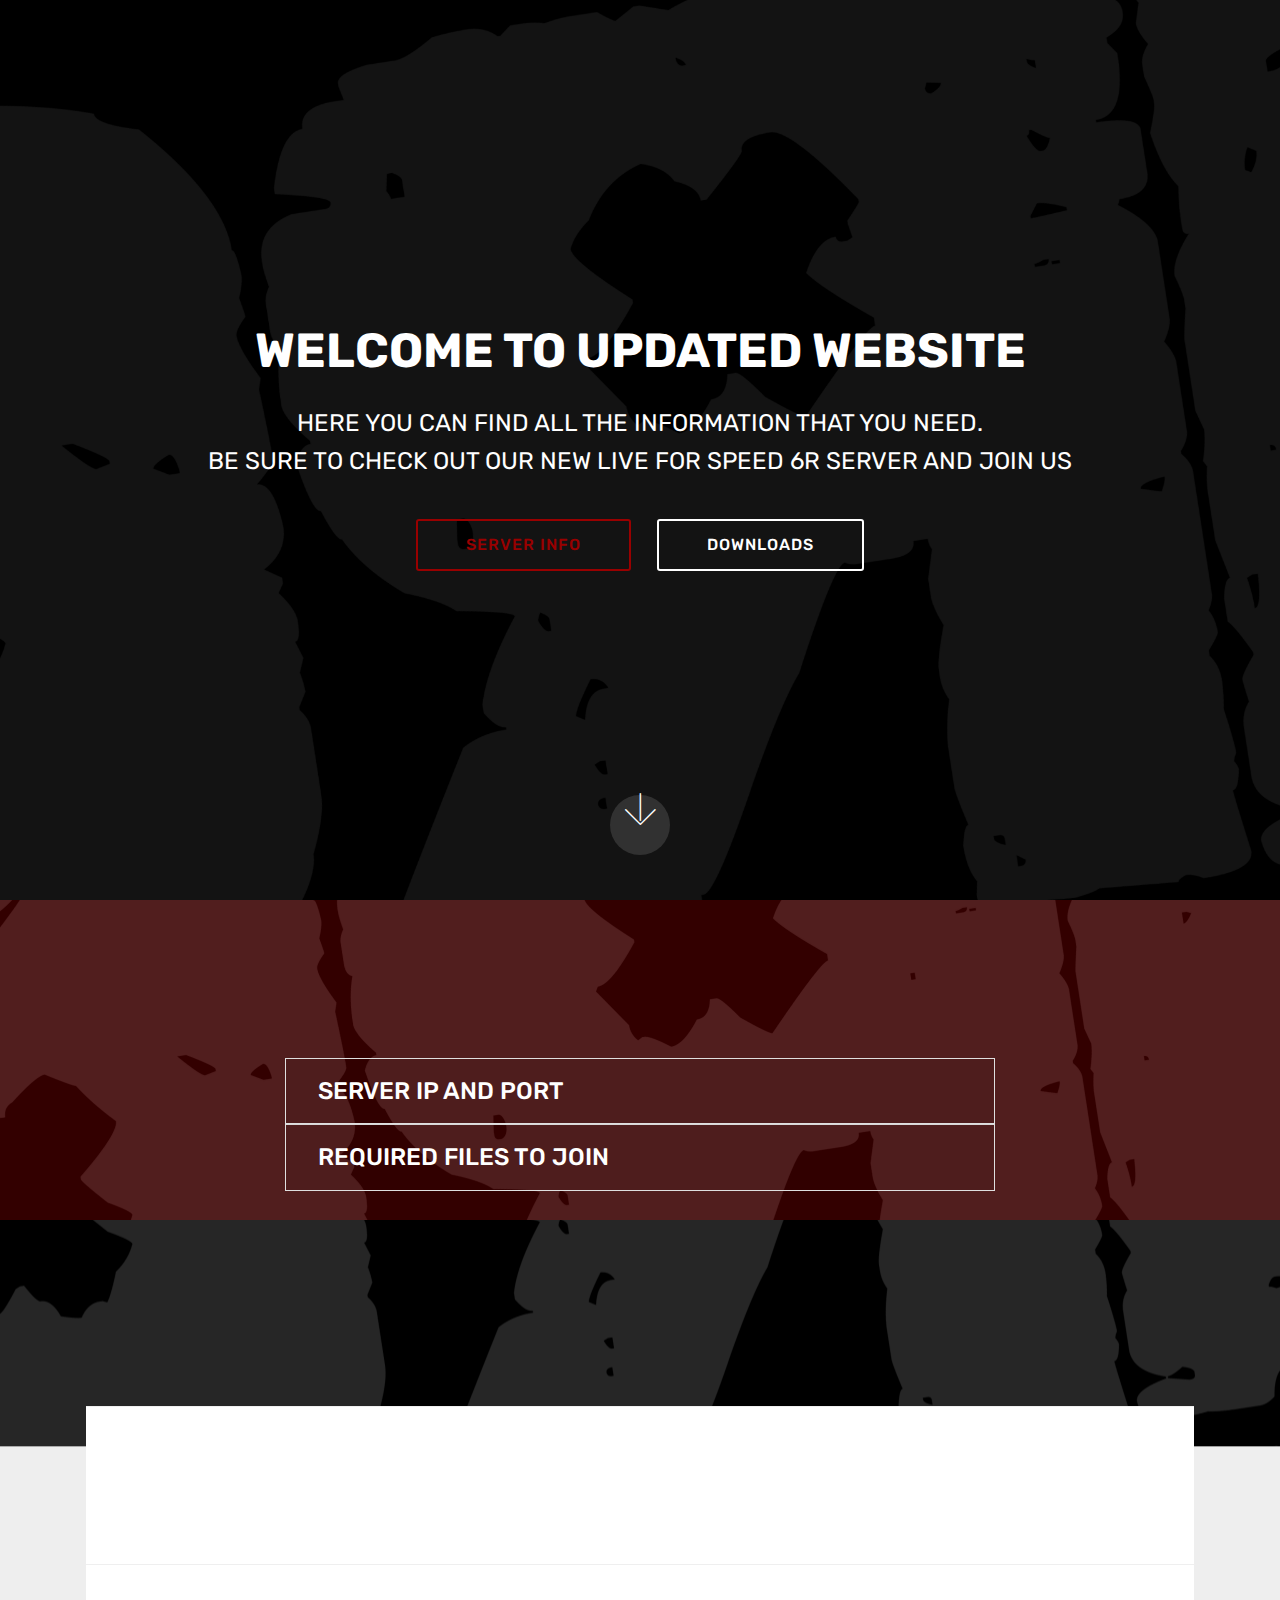
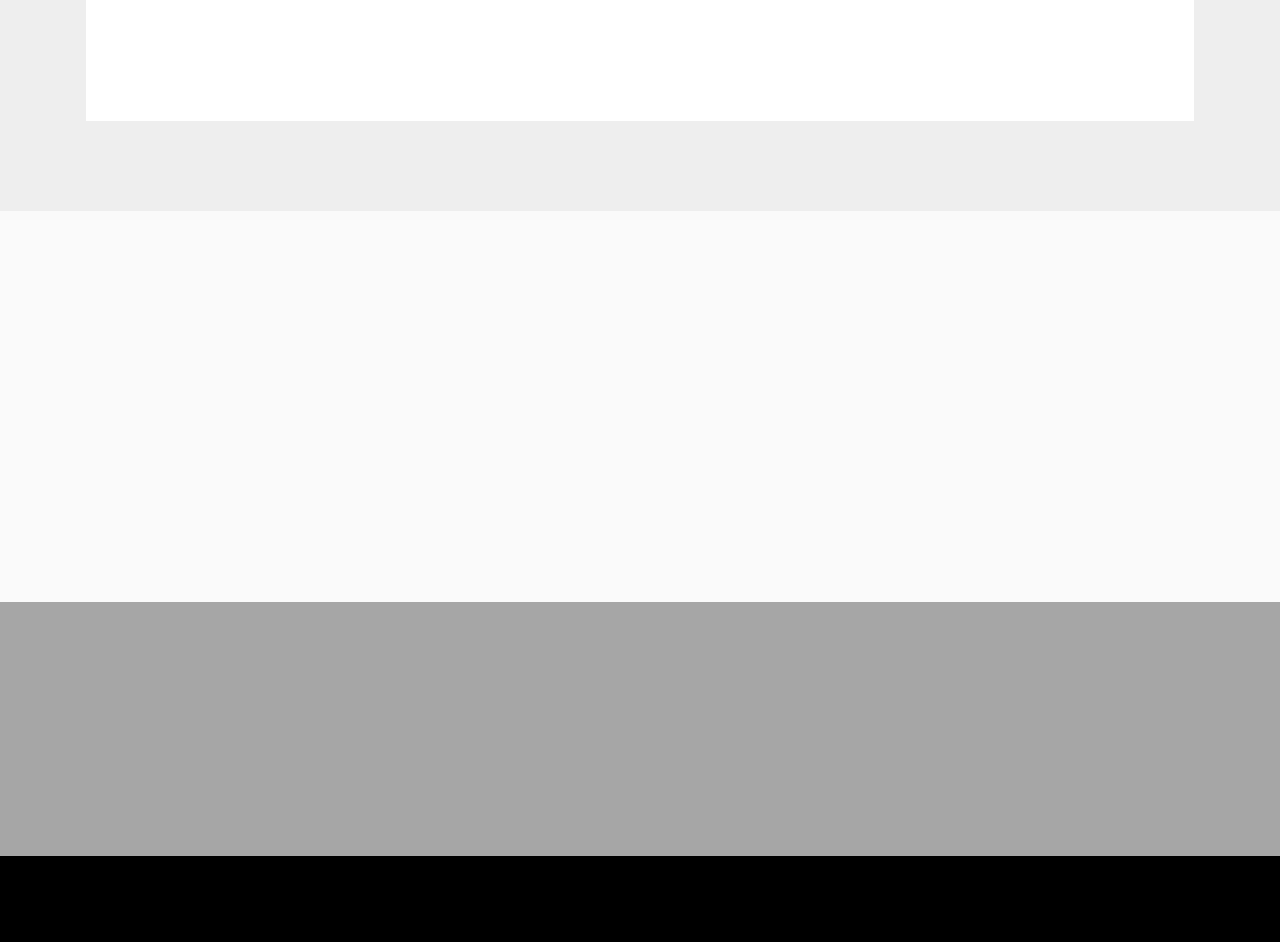
==== home.html @ 429a00cf "update" ====
<!DOCTYPE html>
<html  >
<head>
  <!-- Site made with Mobirise Website Builder v4.12.3, https://mobirise.com -->
  <meta charset="UTF-8">
  <meta http-equiv="X-UA-Compatible" content="IE=edge">
  <meta name="generator" content="Mobirise v4.12.3, mobirise.com">
  <meta name="twitter:card" content="summary_large_image"/>
  <meta name="twitter:image:src" content="assets/images/home-meta.png">
  <meta property="og:image" content="assets/images/home-meta.png">
  <meta name="twitter:title" content="HOME">
  <meta name="viewport" content="width=device-width, initial-scale=1, minimum-scale=1">
  <link rel="shortcut icon" href="assets/images/logo4.png" type="image/x-icon">
  <meta name="description" content="Web Generator Description">
  
  
  <title>HOME</title>
  <link rel="stylesheet" href="assets/web/assets/mobirise-icons/mobirise-icons.css">
  <link rel="stylesheet" href="assets/facebook-plugin/style.css">
  <link rel="stylesheet" href="assets/bootstrap/css/bootstrap.min.css">
  <link rel="stylesheet" href="assets/bootstrap/css/bootstrap-grid.min.css">
  <link rel="stylesheet" href="assets/bootstrap/css/bootstrap-reboot.min.css">
  <link rel="stylesheet" href="assets/tether/tether.min.css">
  <link rel="stylesheet" href="assets/animatecss/animate.min.css">
  <link rel="stylesheet" href="assets/theme/css/style.css">
  <link rel="preload" as="style" href="assets/mobirise/css/mbr-additional.css"><link rel="stylesheet" href="assets/mobirise/css/mbr-additional.css" type="text/css">
  
  
  
</head>
<body>
  <section class="cid-rW9wPLqoJ5 mbr-fullscreen" id="header2-9">

    

    <div class="mbr-overlay" style="opacity: 0.5; background-color: rgb(0, 0, 0);"></div>

    <div class="container align-center">
        <div class="row justify-content-md-center">
            <div class="mbr-white col-md-10">
                <h1 class="mbr-section-title mbr-bold pb-3 mbr-fonts-style display-2">
                    WELCOME TO UPDATED WEBSITE</h1>
                
                <p class="mbr-text pb-3 mbr-fonts-style display-5">
                    HERE YOU CAN FIND ALL THE INFORMATION THAT YOU NEED.<br>BE SURE TO CHECK OUT OUR NEW LIVE FOR SPEED 6R SERVER AND JOIN US</p>
                <div class="mbr-section-btn"><a class="btn btn-md btn-primary-outline display-4" href="https://mobirise.co">SERVER INFO</a>
                    <a class="btn btn-md btn-white-outline display-4" href="https://mobirise.co">DOWNLOADS</a></div>
            </div>
        </div>
    </div>
    <div class="mbr-arrow hidden-sm-down" aria-hidden="true">
        <a href="#next">
            <i class="mbri-down mbr-iconfont"></i>
        </a>
    </div>
</section>

<section class="engine"><a href="https://mobirise.info/f">easy site creator</a></section><section class="toggle1 cid-rW9ChyD1cB" id="toggle1-d">

    

    <div class="mbr-overlay" style="opacity: 0.2; background-color: rgb(255, 0, 0);">
    </div>
        <div class="container">
            <div class="media-container-row">
                <div class="col-12 col-md-8">
                    <div class="section-head text-center space30">
                       <h2 class="mbr-section-title pb-5 mbr-fonts-style display-2">
                            SERVER INFO/</h2>
                    </div>
                    <div class="clearfix"></div>
                    <div id="bootstrap-toggle" class="toggle-panel accordionStyles tab-content">
                        <div class="card">
                            <div class="card-header" role="tab" id="headingOne">
                                <a role="button" class="collapsed panel-title text-black" data-toggle="collapse" data-core="" href="#collapse1_13" aria-expanded="false" aria-controls="collapse1">
                                    <h4 class="mbr-fonts-style display-5">SERVER IP AND PORT</h4>
                                </a>
                            </div>
                            <div id="collapse1_13" class="panel-collapse noScroll collapse" role="tabpanel" aria-labelledby="headingOne">
                                <div class="panel-body p-4">
                                    <p class="mbr-fonts-style panel-text display-5"><strong>IP/&nbsp;93.186.209.195</strong><br><strong>PORT/ 4005</strong><br><strong>PASSWORD/ SRG</strong><br><br><strong>GAME VERSION/ 6R</strong></p>
                                </div>
                            </div>
                        </div>
                        <div class="card">
                            <div class="card-header" role="tab" id="headingTwo">
                                <a role="button" class="collapsed panel-title text-black" data-toggle="collapse" data-core="" href="#collapse2_13" aria-expanded="false" aria-controls="collapse2">
                                    <h4 class="mbr-fonts-style display-5">REQUIRED FILES TO JOIN</h4>
                                </a>

                            </div>
                            <div id="collapse2_13" class="panel-collapse noScroll collapse" role="tabpanel" aria-labelledby="headingTwo">
                                <div class="panel-body p-4">
                                    <p class="mbr-fonts-style panel-text display-5"><strong>IP PATCH/ <a href="https://drive.google.com/file/d/1jSAC0XsrUsrs4bzQ6D0SH154Lhql4cs5/view?usp=sharing" target="_blank"><b>DOWNLOAD</b></a></strong><br><strong>S2 UNLOCKER/ <a href="https://drive.google.com/open?id=16AkTecjKioqV70MNFn0zjrkT42GJmoR3" target="_blank"><b>DOWNLOAD</b></a></strong><br></p>
                                </div>
                            </div>
                        </div>
                        
                        
                        
                        
                    </div>
                </div>
            </div>
        </div>
</section>

<section class="services5 cid-rW9F7fDrMA mbr-parallax-background" id="services5-e">
    <!---->
    
    <!---->
    <!--Overlay-->
    <div class="mbr-overlay" style="opacity: 0; background-color: rgb(0, 0, 0);">
    </div>
    <!--Container-->
    <div class="container">
        <div class="row">
            <!--Titles-->
            <div class="title pb-5 col-12">
                <h2 class="align-left mbr-fonts-style m-0 display-2">
                    LATEST DOWNLOADS/</h2>
                
            </div>
            <!--Card-1-->
            <div class="card px-3 col-12">
                <div class="card-wrapper media-container-row media-container-row">
                    <div class="card-box">
                        <div class="top-line pb-3">
                            <h4 class="card-title mbr-fonts-style display-5">
                                LIVE FOR SPEED 6R / DRIFTART. STUDIO EDITION v1.0</h4>
                            <p class="mbr-text cost mbr-fonts-style m-0 display-5">
                                FREE</p>
                        </div>
                        <div class="bottom-line">
                            <p class="mbr-text mbr-fonts-style m-0 b-descr display-5">
                                <a href="https://drive.google.com/open?id=1h8T7rIrF-Vx5zPZL4PIPkehkwx_LPa7V" target="_blank">DOWNLOAD</a></p>
                        </div>
                    </div>
                </div>
            </div>
            <!--Card-2-->
            <div class="card px-3 col-12">
                <div class="card-wrapper media-container-row media-container-row">
                    <div class="card-box">
                        <div class="top-line pb-3">
                            <h4 class="card-title mbr-fonts-style display-5">LIVE FOR SPEED GRAPHICS ENHANCER / DRIFTART. STUDIO EDITION v1.0.5</h4>
                            <p class="mbr-text cost mbr-fonts-style m-0 display-5">
                                FREE</p>
                        </div>
                        <div class="bottom-line">
                            <p class="mbr-text mbr-fonts-style m-0 b-descr display-5">
                                <a href="https://drive.google.com/open?id=1FUhPcZX8mt_0hw4n1C2i3-Z7vd63NP5A" target="_blank">DOWNLOAD</a></p>
                        </div>
                    </div>
                </div>
            </div>
            <!--Card-3-->
            
            <!--Card-4-->
            
            <!--Card-5-->
            
            <!--Card-6-->
            
            <!--Card-7-->
            
            <!--Card-8-->
            
            <!--Card-9-->
            
            <!--Card-10-->
            
            <!--Card-11-->
            
            <!--Card-12-->
            
        </div>
    </div>
</section>

<section class="clients cid-rW9BZ5ZPAb mbr-parallax-background" data-interval="false" id="clients-b">
      

    <div class="mbr-overlay" style="opacity: 0.7; background-color: rgb(255, 255, 255);">
    </div>
        <div class="container mb-5">
            <div class="media-container-row">
                <div class="col-12 align-center">
                    <h2 class="mbr-section-title pb-3 mbr-fonts-style display-2">
                        OUR PARTNERS/</h2>
                    
                </div>
            </div>
        </div>

    <div class="container">
        <div class="carousel slide" role="listbox" data-pause="true" data-keyboard="false" data-ride="false" data-interval="false">
            <div class="carousel-inner" data-visible="2">
                
                
                
                
                
            <div class="carousel-item ">
                    <div class="media-container-row">
                        <div class="col-md-12">
                            <div class="wrap-img ">
                                <img src="assets/images/iv2019b.png" class="img-responsive clients-img" alt="" title="">
                            </div>
                        </div>
                    </div>
                </div><div class="carousel-item ">
                    <div class="media-container-row">
                        <div class="col-md-12">
                            <div class="wrap-img ">
                                <img src="assets/images/plogo.png" class="img-responsive clients-img" alt="" title="">
                            </div>
                        </div>
                    </div>
                </div></div>
            <div class="carousel-controls">
                <a data-app-prevent-settings="" class="carousel-control carousel-control-prev" role="button" data-slide="prev">
                    <span aria-hidden="true" class="mbri-left mbr-iconfont"></span>
                    <span class="sr-only">Previous</span>
                </a>
                <a data-app-prevent-settings="" class="carousel-control carousel-control-next" role="button" data-slide="next">
                    <span aria-hidden="true" class="mbri-right mbr-iconfont"></span>
                    <span class="sr-only">Next</span>
                </a>
            </div>
        </div>
    </div>
</section>

<section class="mbr-section form3 cid-rW9Hq5PCDl mbr-parallax-background" id="form3-h">

    

    <div class="mbr-overlay" style="opacity: 0.3; background-color: rgb(0, 0, 0);">
    </div>

    <div class="container">
        <div class="row justify-content-center">
            <div class="title col-12 col-lg-8">
                <h2 class="align-center pb-2 mbr-fonts-style display-2">SUBSCRIBE/</h2>
                <h3 class="mbr-section-subtitle align-center pb-5 mbr-light mbr-fonts-style display-5">
                    GET LATEST NEWS ABOUT DOWNLOADS AND EVENTS</h3>
            </div>
        </div>

        <div class="row py-2 justify-content-center">
            <div class="col-12 col-lg-6  col-md-8 " data-form-type="formoid">
                <!---Formbuilder Form--->
                <form action="https://mobirise.com/" method="POST" class="mbr-form form-with-styler" data-form-title="Mobirise Form"><input type="hidden" name="email" data-form-email="true" value="5ReKpYqlQ6pJfY6Pxw9KgMAo+V0npqH++tx+C5XgzUv3S8UtWcu1/efIRP3mwF2LwTHPCbgUhBcNeGgdzdIkJWGHKfOTI2c02z+bw+YJkmz+Bmw7bKEA4eTXkbjaW9Gg">
                    <div class="row">
                        <div hidden="hidden" data-form-alert="" class="alert alert-success col-12">Thanks for filling out the form!</div>
                        <div hidden="hidden" data-form-alert-danger="" class="alert alert-danger col-12">
                        </div>
                    </div>
                    <div class="dragArea row">
                        <div class="form-group col" data-for="email">
                            <input type="email" name="email" placeholder="Email" data-form-field="Email" required="required" class="form-control display-7" id="email-form3-h">
                        </div>
                        <div class="col-auto input-group-btn">
                            <button type="submit" class="btn btn-primary  display-4">SUBSCRIBE</button>
                        </div>
                    </div>
                </form><!---Formbuilder Form--->
            </div>
        </div>
    </div>
</section>

<section once="footers" class="cid-rW9GWgj4h7" id="footer6-f">

    

    

    <div class="container">
        <div class="media-container-row align-center mbr-white">
            <div class="col-12">
                <p class="mbr-text mb-0 mbr-fonts-style display-7">
                    TEAM DRIFTART. 2006-2020 © ALL RIGHTS RESERVED</p>
            </div>
        </div>
    </div>
</section>


  <script src="assets/web/assets/jquery/jquery.min.js"></script>
  <script src="assets/popper/popper.min.js"></script>
  <script src="https://connect.facebook.net/en_US/sdk.js#xfbml=1&version=v2.5"></script>
  <script src="https://apis.google.com/js/plusone.js"></script>
  <script src="assets/facebook-plugin/facebook-script.js"></script>
  <script src="assets/bootstrap/js/bootstrap.min.js"></script>
  <script src="assets/smoothscroll/smooth-scroll.js"></script>
  <script src="assets/tether/tether.min.js"></script>
  <script src="assets/viewportchecker/jquery.viewportchecker.js"></script>
  <script src="assets/mbr-switch-arrow/mbr-switch-arrow.js"></script>
  <script src="assets/parallax/jarallax.min.js"></script>
  <script src="assets/bootstrapcarouselswipe/bootstrap-carousel-swipe.js"></script>
  <script src="assets/mbr-clients-slider/mbr-clients-slider.js"></script>
  <script src="assets/theme/js/script.js"></script>
  <script src="assets/formoid/formoid.min.js"></script>
  
  
 <div id="scrollToTop" class="scrollToTop mbr-arrow-up"><a style="text-align: center;"><i class="mbr-arrow-up-icon mbr-arrow-up-icon-cm cm-icon cm-icon-smallarrow-up"></i></a></div>
    <input name="animation" type="hidden">
  </body>
</html>
---- assets/web/assets/mobirise-icons/mobirise-icons.css ----
@font-face {
  font-family: 'MobiriseIcons';
  src:  url('mobirise-icons.eot?spat4u');
  src:  url('mobirise-icons.eot?spat4u#iefix') format('embedded-opentype'),
    url('mobirise-icons.ttf?spat4u') format('truetype'),
    url('mobirise-icons.woff?spat4u') format('woff'),
    url('mobirise-icons.svg?spat4u#MobiriseIcons') format('svg');
  font-weight: normal;
  font-style: normal;
  font-display: swap;
}

[class^="mbri-"], [class*=" mbri-"] {
  /* use !important to prevent issues with browser extensions that change fonts */
  font-family: MobiriseIcons !important;
  speak: none;
  font-style: normal;
  font-weight: normal;
  font-variant: normal;
  text-transform: none;
  line-height: 1;

  /* Better Font Rendering =========== */
  -webkit-font-smoothing: antialiased;
  -moz-osx-font-smoothing: grayscale;
}

.mbri-add-submenu:before {
  content: "\e900";
}
.mbri-alert:before {
  content: "\e901";
}
.mbri-align-center:before {
  content: "\e902";
}
.mbri-align-justify:before {
  content: "\e903";
}
.mbri-align-left:before {
  content: "\e904";
}
.mbri-align-right:before {
  content: "\e905";
}
.mbri-android:before {
  content: "\e906";
}
.mbri-apple:before {
  content: "\e907";
}
.mbri-arrow-down:before {
  content: "\e908";
}
.mbri-arrow-next:before {
  content: "\e909";
}
.mbri-arrow-prev:before {
  content: "\e90a";
}
.mbri-arrow-up:before {
  content: "\e90b";
}
.mbri-bold:before {
  content: "\e90c";
}
.mbri-bookmark:before {
  content: "\e90d";
}
.mbri-bootstrap:before {
  content: "\e90e";
}
.mbri-briefcase:before {
  content: "\e90f";
}
.mbri-browse:before {
  content: "\e910";
}
.mbri-bulleted-list:before {
  content: "\e911";
}
.mbri-calendar:before {
  content: "\e912";
}
.mbri-camera:before {
  content: "\e913";
}
.mbri-cart-add:before {
  content: "\e914";
}
.mbri-cart-full:before {
  content: "\e915";
}
.mbri-cash:before {
  content: "\e916";
}
.mbri-change-style:before {
  content: "\e917";
}
.mbri-chat:before {
  content: "\e918";
}
.mbri-clock:before {
  content: "\e919";
}
.mbri-close:before {
  content: "\e91a";
}
.mbri-cloud:before {
  content: "\e91b";
}
.mbri-code:before {
  content: "\e91c";
}
.mbri-contact-form:before {
  content: "\e91d";
}
.mbri-credit-card:before {
  content: "\e91e";
}
.mbri-cursor-click:before {
  content: "\e91f";
}
.mbri-cust-feedback:before {
  content: "\e920";
}
.mbri-database:before {
  content: "\e921";
}
.mbri-delivery:before {
  content: "\e922";
}
.mbri-desktop:before {
  content: "\e923";
}
.mbri-devices:before {
  content: "\e924";
}
.mbri-down:before {
  content: "\e925";
}
.mbri-download:before {
  content: "\e989";
}
.mbri-drag-n-drop:before {
  content: "\e927";
}
.mbri-drag-n-drop2:before {
  content: "\e928";
}
.mbri-edit:before {
  content: "\e929";
}
.mbri-edit2:before {
  content: "\e92a";
}
.mbri-error:before {
  content: "\e92b";
}
.mbri-extension:before {
  content: "\e92c";
}
.mbri-features:before {
  content: "\e92d";
}
.mbri-file:before {
  content: "\e92e";
}
.mbri-flag:before {
  content: "\e92f";
}
.mbri-folder:before {
  content: "\e930";
}
.mbri-gift:before {
  content: "\e931";
}
.mbri-github:before {
  content: "\e932";
}
.mbri-globe:before {
  content: "\e933";
}
.mbri-globe-2:before {
  content: "\e934";
}
.mbri-growing-chart:before {
  content: "\e935";
}
.mbri-hearth:before {
  content: "\e936";
}
.mbri-help:before {
  content: "\e937";
}
.mbri-home:before {
  content: "\e938";
}
.mbri-hot-cup:before {
  content: "\e939";
}
.mbri-idea:before {
  content: "\e93a";
}
.mbri-image-gallery:before {
  content: "\e93b";
}
.mbri-image-slider:before {
  content: "\e93c";
}
.mbri-info:before {
  content: "\e93d";
}
.mbri-italic:before {
  content: "\e93e";
}
.mbri-key:before {
  content: "\e93f";
}
.mbri-laptop:before {
  content: "\e940";
}
.mbri-layers:before {
  content: "\e941";
}
.mbri-left-right:before {
  content: "\e942";
}
.mbri-left:before {
  content: "\e943";
}
.mbri-letter:before {
  content: "\e944";
}
.mbri-like:before {
  content: "\e945";
}
.mbri-link:before {
  content: "\e946";
}
.mbri-lock:before {
  content: "\e947";
}
.mbri-login:before {
  content: "\e948";
}
.mbri-logout:before {
  content: "\e949";
}
.mbri-magic-stick:before {
  content: "\e94a";
}
.mbri-map-pin:before {
  content: "\e94b";
}
.mbri-menu:before {
  content: "\e94c";
}
.mbri-mobile:before {
  content: "\e94d";
}
.mbri-mobile2:before {
  content: "\e94e";
}
.mbri-mobirise:before {
  content: "\e94f";
}
.mbri-more-horizontal:before {
  content: "\e950";
}
.mbri-more-vertical:before {
  content: "\e951";
}
.mbri-music:before {
  content: "\e952";
}
.mbri-new-file:before {
  content: "\e953";
}
.mbri-numbered-list:before {
  content: "\e954";
}
.mbri-opened-folder:before {
  content: "\e955";
}
.mbri-pages:before {
  content: "\e956";
}
.mbri-paper-plane:before {
  content: "\e957";
}
.mbri-paperclip:before {
  content: "\e958";
}
.mbri-photo:before {
  content: "\e959";
}
.mbri-photos:before {
  content: "\e95a";
}
.mbri-pin:before {
  content: "\e95b";
}
.mbri-play:before {
  content: "\e95c";
}
.mbri-plus:before {
  content: "\e95d";
}
.mbri-preview:before {
  content: "\e95e";
}
.mbri-print:before {
  content: "\e95f";
}
.mbri-protect:before {
  content: "\e960";
}
.mbri-question:before {
  content: "\e961";
}
.mbri-quote-left:before {
  content: "\e962";
}
.mbri-quote-right:before {
  content: "\e963";
}
.mbri-refresh:before {
  content: "\e964";
}
.mbri-responsive:before {
  content: "\e965";
}
.mbri-right:before {
  content: "\e966";
}
.mbri-rocket:before {
  content: "\e967";
}
.mbri-sad-face:before {
  content: "\e968";
}
.mbri-sale:before {
  content: "\e969";
}
.mbri-save:before {
  content: "\e96a";
}
.mbri-search:before {
  content: "\e96b";
}
.mbri-setting:before {
  content: "\e96c";
}
.mbri-setting2:before {
  content: "\e96d";
}
.mbri-setting3:before {
  content: "\e96e";
}
.mbri-share:before {
  content: "\e96f";
}
.mbri-shopping-bag:before {
  content: "\e970";
}
.mbri-shopping-basket:before {
  content: "\e971";
}
.mbri-shopping-cart:before {
  content: "\e972";
}
.mbri-sites:before {
  content: "\e973";
}
.mbri-smile-face:before {
  content: "\e974";
}
.mbri-speed:before {
  content: "\e975";
}
.mbri-star:before {
  content: "\e976";
}
.mbri-success:before {
  content: "\e977";
}
.mbri-sun:before {
  content: "\e978";
}
.mbri-sun2:before {
  content: "\e979";
}
.mbri-tablet:before {
  content: "\e97a";
}
.mbri-tablet-vertical:before {
  content: "\e97b";
}
.mbri-target:before {
  content: "\e97c";
}
.mbri-timer:before {
  content: "\e97d";
}
.mbri-to-ftp:before {
  content: "\e97e";
}
.mbri-to-local-drive:before {
  content: "\e97f";
}
.mbri-touch-swipe:before {
  content: "\e980";
}
.mbri-touch:before {
  content: "\e981";
}
.mbri-trash:before {
  content: "\e982";
}
.mbri-underline:before {
  content: "\e983";
}
.mbri-unlink:before {
  content: "\e984";
}
.mbri-unlock:before {
  content: "\e985";
}
.mbri-up-down:before {
  content: "\e986";
}
.mbri-up:before {
  content: "\e987";
}
.mbri-update:before {
  content: "\e988";
}
.mbri-upload:before {
 content: "\e926"; 
}
.mbri-user:before {
  content: "\e98a";
}
.mbri-user2:before {
  content: "\e98b";
}
.mbri-users:before {
  content: "\e98c";
}
.mbri-video:before {
  content: "\e98d";
}
.mbri-video-play:before {
  content: "\e98e";
}
.mbri-watch:before {
  content: "\e98f";
}
.mbri-website-theme:before {
  content: "\e990";
}
.mbri-wifi:before {
  content: "\e991";
}
.mbri-windows:before {
  content: "\e992";
}
.mbri-zoom-out:before {
  content: "\e993";
}
.mbri-redo:before {
  content: "\e994";
}
.mbri-undo:before {
  content: "\e995";
}
---- assets/facebook-plugin/style.css ----
.mbr-section.mbr-section__comments{
    position: relative;
}
.mbr-section__comments{
    background-size: cover;
}
.addons-container {
  position: relative;
  margin-left: auto;
  margin-right: auto;
  padding-right: 15px;
  padding-left: 15px; }
  @media (min-width: 576px) {
    .addons-container {
      padding-right: 15px;
      padding-left: 15px; } }
  @media (min-width: 768px) {
    .addons-container {
      padding-right: 15px;
      padding-left: 15px; } }
  @media (min-width: 992px) {
    .addons-container {
      padding-right: 15px;
      padding-left: 15px; } }
  @media (min-width: 1200px) {
    .addons-container {
      padding-right: 15px;
      padding-left: 15px; } }
  @media (min-width: 576px) {
    .addons-container {
      width: 540px;
      max-width: 100%; } }
  @media (min-width: 768px) {
    .addons-container {
      width: 720px;
      max-width: 100%; } }
  @media (min-width: 992px) {
    .addons-container {
      width: 960px;
      max-width: 100%; } }
  @media (min-width: 1200px) {
    .addons-container {
      width: 1140px;
      max-width: 100%; } }

.addons-container-inner{
    position: relative;
    width: 100%;
    min-height: 1px;
    padding-right: 15px;
    padding-left: 15px;
}
@media (min-width: 567px) {
    .addons-container-inner{
        -ms-flex: 0 0 66.666667%;
        flex: 0 0 66.666667%;
        max-width: 66.666667%;
    }
}
.addons-row{
    display: flex;
    justify-content:center;
}
---- assets/theme/css/style.css ----
@charset "UTF-8";
/*!
 * Mobirise v4 theme (https://mobirise.com/)
 * Copyright 2017 Mobirise
 */
section {
  background-color: #eeeeee;
}

body {
  font-style: normal;
  line-height: 1.5;
}

section,
.container,
.container-fluid {
  position: relative;
  word-wrap: break-word;
}

a.mbr-iconfont:hover {
  text-decoration: none;
}

.article .lead p,
.article .lead ul,
.article .lead ol,
.article .lead pre,
.article .lead blockquote {
  margin-bottom: 0;
}

ul,
ol,
pre,
blockquote {
  margin-bottom: 2.3125rem;
}

pre {
  background: #f4f4f4;
  padding: 10px 24px;
  white-space: pre-wrap;
}

.inactive {
  -webkit-user-select: none;
  -moz-user-select: none;
  -ms-user-select: none;
  user-select: none;
  pointer-events: none;
  -webkit-user-drag: none;
  user-drag: none;
}

.mbr-section__comments .row {
  justify-content: center;
  -webkit-justify-content: center;
}

a {
  font-style: normal;
  font-weight: 400;
  cursor: pointer;
}
a, a:hover {
  text-decoration: none;
}

figure {
  margin-bottom: 0;
}

body {
  color: #232323;
}

h1,
h2,
h3,
h4,
h5,
h6,
.h1,
.h2,
.h3,
.h4,
.h5,
.h6,
.display-1,
.display-2,
.display-3,
.display-4 {
  line-height: 1;
  word-break: break-word;
  word-wrap: break-word;
}

.mbr-section-title {
  font-style: normal;
  line-height: 1.2;
}

.mbr-section-subtitle {
  line-height: 1.3;
}

.mbr-text {
  font-style: normal;
  line-height: 1.6;
}

b,
strong {
  font-weight: bold;
}

blockquote {
  padding: 10px 0 10px 20px;
  position: relative;
  border-left: 2px solid;
  border-color: #ff3366;
}

input:-webkit-autofill, input:-webkit-autofill:hover, input:-webkit-autofill:focus, input:-webkit-autofill:active {
  transition-delay: 9999s;
  transition-property: background-color, color;
}

textarea[type=hidden] {
  display: none;
}

body {
  position: relative;
}

section {
  background-position: 50% 50%;
  background-repeat: no-repeat;
  background-size: cover;
}
section .mbr-background-video,
section .mbr-background-video-preview {
  position: absolute;
  bottom: 0;
  left: 0;
  right: 0;
  top: 0;
}

.hidden {
  visibility: hidden;
}

.mbr-z-index20 {
  z-index: 20;
}

/*! Base colors */
.mbr-white {
  color: #ffffff;
}

.mbr-black {
  color: #000000;
}

.mbr-bg-white {
  background-color: #ffffff;
}

.mbr-bg-black {
  background-color: #000000;
}

/*! Text-aligns */
.align-left {
  text-align: left;
}

.align-center {
  text-align: center;
}

.align-right {
  text-align: right;
}

@media (max-width: 767px) {
  .align-left,
.align-center,
.align-right,
.mbr-section-btn,
.mbr-section-title {
    text-align: center;
  }
}
/*! Font-weight  */
.mbr-light {
  font-weight: 300;
}

.mbr-regular {
  font-weight: 400;
}

.mbr-semibold {
  font-weight: 500;
}

.mbr-bold {
  font-weight: 700;
}

/*! Media  */
.media-size-item {
  -webkit-flex: 1 1 auto;
  -moz-flex: 1 1 auto;
  -ms-flex: 1 1 auto;
  -o-flex: 1 1 auto;
  flex: 1 1 auto;
}

.media-content {
  -webkit-flex-basis: 100%;
  flex-basis: 100%;
}

.media-container-row {
  display: -ms-flexbox;
  display: -webkit-flex;
  display: flex;
  -webkit-flex-direction: row;
  -ms-flex-direction: row;
  flex-direction: row;
  -webkit-flex-wrap: wrap;
  -ms-flex-wrap: wrap;
  flex-wrap: wrap;
  -webkit-justify-content: center;
  -ms-flex-pack: center;
  justify-content: center;
  -webkit-align-content: center;
  -ms-flex-line-pack: center;
  align-content: center;
  -webkit-align-items: start;
  -ms-flex-align: start;
  align-items: start;
}
.media-container-row .media-size-item {
  width: 400px;
}

.media-container-column {
  display: -ms-flexbox;
  display: -webkit-flex;
  display: flex;
  -webkit-flex-direction: column;
  -ms-flex-direction: column;
  flex-direction: column;
  -webkit-flex-wrap: wrap;
  -ms-flex-wrap: wrap;
  flex-wrap: wrap;
  -webkit-justify-content: center;
  -ms-flex-pack: center;
  justify-content: center;
  -webkit-align-content: center;
  -ms-flex-line-pack: center;
  align-content: center;
  -webkit-align-items: stretch;
  -ms-flex-align: stretch;
  align-items: stretch;
}
.media-container-column > * {
  width: 100%;
}

@media (min-width: 992px) {
  .media-container-row {
    -webkit-flex-wrap: nowrap;
    -ms-flex-wrap: nowrap;
    flex-wrap: nowrap;
  }
}
figure {
  overflow: hidden;
}

figure[mbr-media-size] {
  transition: width 0.1s;
}

.mbr-figure img,
.mbr-figure iframe {
  display: block;
  width: 100%;
}

.card {
  background-color: transparent;
  border: none;
}

.card-box {
  width: 100%;
}

.card-img {
  text-align: center;
  flex-shrink: 0;
  -webkit-flex-shrink: 0;
}

.media {
  max-width: 100%;
  margin: 0 auto;
}

.mbr-figure {
  -ms-flex-item-align: center;
  -ms-grid-row-align: center;
  -webkit-align-self: center;
  align-self: center;
}

.media-container > div {
  max-width: 100%;
}

.mbr-figure img,
.card-img img {
  width: 100%;
}

@media (max-width: 991px) {
  .media-size-item {
    width: auto !important;
  }

  .media {
    width: auto;
  }

  .mbr-figure {
    width: 100% !important;
  }
}
/*! Buttons */
.btn {
  font-weight: 500;
  border-width: 2px;
  font-style: normal;
  letter-spacing: 1px;
  margin: 0.4rem 0.8rem;
  white-space: normal;
  -webkit-transition: all 0.3s ease-in-out;
  -moz-transition: all 0.3s ease-in-out;
  transition: all 0.3s ease-in-out;
  display: inline-flex;
  align-items: center;
  justify-content: center;
  word-break: break-word;
  -webkit-align-items: center;
  -webkit-justify-content: center;
  display: -webkit-inline-flex;
}

.btn-sm {
  font-weight: 500;
  letter-spacing: 1px;
  -webkit-transition: all 0.3s ease-in-out;
  -moz-transition: all 0.3s ease-in-out;
  transition: all 0.3s ease-in-out;
}

.btn-md {
  font-weight: 500;
  letter-spacing: 1px;
  margin: 0.4rem 0.8rem !important;
  -webkit-transition: all 0.3s ease-in-out;
  -moz-transition: all 0.3s ease-in-out;
  transition: all 0.3s ease-in-out;
}

.btn-lg {
  font-weight: 500;
  letter-spacing: 1px;
  margin: 0.4rem 0.8rem !important;
  -webkit-transition: all 0.3s ease-in-out;
  -moz-transition: all 0.3s ease-in-out;
  transition: all 0.3s ease-in-out;
}

.mbr-section-btn {
  margin-left: -0.25rem;
  margin-right: -0.25rem;
  font-size: 0;
}

nav .mbr-section-btn {
  margin-left: 0rem;
  margin-right: 0rem;
}

.btn-form {
  border-radius: 0;
}
.btn-form:hover {
  cursor: pointer;
}

/*! Btn icon margin */
.btn .mbr-iconfont,
.btn.btn-sm .mbr-iconfont {
  cursor: pointer;
  margin-right: 0.5rem;
}

.btn.btn-md .mbr-iconfont,
.btn.btn-md .mbr-iconfont {
  margin-right: 0.8rem;
}

.mbr-regular {
  font-weight: 400;
}

.mbr-semibold {
  font-weight: 500;
}

.mbr-bold {
  font-weight: 700;
}

[type=submit] {
  -webkit-appearance: none;
}

/*! Full-screen */
.mbr-fullscreen .mbr-overlay {
  min-height: 100vh;
}

.mbr-fullscreen {
  display: flex;
  display: -webkit-flex;
  display: -moz-flex;
  display: -ms-flex;
  display: -o-flex;
  align-items: center;
  -webkit-align-items: center;
  min-height: 100vh;
  padding-top: 3rem;
  padding-bottom: 3rem;
}

/*! Map */
.map {
  height: 25rem;
  position: relative;
}
.map iframe {
  width: 100%;
  height: 100%;
}

.mbr-overlay {
  background-color: #000;
  bottom: 0;
  left: 0;
  opacity: 0.5;
  position: absolute;
  right: 0;
  top: 0;
  z-index: 0;
  pointer-events: none;
}

/* Form */
blockquote {
  font-style: italic;
  padding: 10px 0 10px 20px;
  font-size: 1.09rem;
  position: relative;
  border-width: 3px;
}

.form-control {
  background-color: #f5f5f5;
  box-shadow: none;
  color: #565656;
  line-height: 1.43;
  min-height: 3.5em;
  padding: 1.07em 0.5em;
}
.form-control, .form-control:focus {
  border: 1px solid #e8e8e8;
}
.form-active .form-control:invalid {
  border-color: red;
}

.form-control-label {
  position: relative;
  cursor: pointer;
  margin-bottom: 0.357em;
  padding: 0;
}

.alert {
  color: #ffffff;
  border-radius: 0;
  border: 0;
  font-size: 0.875rem;
  line-height: 1.5;
  margin-bottom: 1.875rem;
  padding: 1.25rem;
  position: relative;
}
.alert.alert-form::after {
  background-color: inherit;
  bottom: -7px;
  content: "";
  display: block;
  height: 14px;
  left: 50%;
  margin-left: -7px;
  position: absolute;
  transform: rotate(45deg);
  width: 14px;
  -webkit-transform: rotate(45deg);
}

.form-asterisk {
  font-family: initial;
  position: absolute;
  top: -2px;
  font-weight: normal;
}

/*! Scroll to top arrow */
#scrollToTop a i:before {
  content: "";
  position: absolute;
  height: 40%;
  top: 25%;
  background: #fff;
  width: 2px;
  left: calc(50% - 1px);
}
#scrollToTop a i:after {
  content: "";
  position: absolute;
  display: block;
  border-top: 2px solid #fff;
  border-right: 2px solid #fff;
  width: 40%;
  height: 40%;
  left: 30%;
  bottom: 30%;
  transform: rotate(135deg);
  -webkit-transform: rotate(135deg);
}

.mbr-arrow-up {
  bottom: 25px;
  right: 90px;
  position: fixed;
  text-align: right;
  z-index: 5000;
  color: #ffffff;
  font-size: 32px;
  transform: rotate(180deg);
  -webkit-transform: rotate(180deg);
}

.mbr-arrow-up a {
  background: rgba(0, 0, 0, 0.2);
  border-radius: 3px;
  color: #fff;
  display: inline-block;
  height: 60px;
  width: 60px;
  outline-style: none !important;
  position: relative;
  text-decoration: none;
  transition: all 0.3s ease-in-out;
  cursor: pointer;
  text-align: center;
}
.mbr-arrow-up a:hover {
  background-color: rgba(0, 0, 0, 0.4);
}
.mbr-arrow-up a i {
  line-height: 60px;
}

.mbr-arrow-up-icon {
  display: block;
  color: #fff;
}

.mbr-arrow-up-icon::before {
  content: "›";
  display: inline-block;
  font-family: serif;
  font-size: 32px;
  line-height: 1;
  font-style: normal;
  position: relative;
  top: 6px;
  left: -4px;
  -webkit-transform: rotate(-90deg);
  transform: rotate(-90deg);
}

/*! Arrow Down */
.mbr-arrow {
  position: absolute;
  bottom: 45px;
  left: 50%;
  width: 60px;
  height: 60px;
  cursor: pointer;
  background-color: rgba(80, 80, 80, 0.5);
  border-radius: 50%;
  -webkit-transform: translateX(-50%);
  transform: translateX(-50%);
}
.mbr-arrow > a {
  display: inline-block;
  text-decoration: none;
  outline-style: none;
  -webkit-animation: arrowdown 1.7s ease-in-out infinite;
  animation: arrowdown 1.7s ease-in-out infinite;
}
.mbr-arrow > a > i {
  position: absolute;
  top: -2px;
  left: 15px;
  font-size: 2rem;
}

@keyframes arrowdown {
  0% {
    transform: translateY(0px);
    -webkit-transform: translateY(0px);
  }
  50% {
    transform: translateY(-5px);
    -webkit-transform: translateY(-5px);
  }
  100% {
    transform: translateY(0px);
    -webkit-transform: translateY(0px);
  }
}
@-webkit-keyframes arrowdown {
  0% {
    transform: translateY(0px);
    -webkit-transform: translateY(0px);
  }
  50% {
    transform: translateY(-5px);
    -webkit-transform: translateY(-5px);
  }
  100% {
    transform: translateY(0px);
    -webkit-transform: translateY(0px);
  }
}
@media (max-width: 500px) {
  .mbr-arrow-up {
    left: 50%;
    right: auto;
    transform: translateX(-50%) rotate(180deg);
    -webkit-transform: translateX(-50%) rotate(180deg);
  }
}
/*Gradients animation*/
@keyframes gradient-animation {
  from {
    background-position: 0% 100%;
    animation-timing-function: ease-in-out;
  }
  to {
    background-position: 100% 0%;
    animation-timing-function: ease-in-out;
  }
}
@-webkit-keyframes gradient-animation {
  from {
    background-position: 0% 100%;
    animation-timing-function: ease-in-out;
  }
  to {
    background-position: 100% 0%;
    animation-timing-function: ease-in-out;
  }
}
.bg-gradient {
  background-size: 200% 200%;
  animation: gradient-animation 5s infinite alternate;
  -webkit-animation: gradient-animation 5s infinite alternate;
}

.menu .navbar-brand {
  display: -webkit-flex;
}
.menu .navbar-brand span {
  display: flex;
  display: -webkit-flex;
}
.menu .navbar-brand .navbar-caption-wrap {
  display: -webkit-flex;
}
.menu .navbar-brand .navbar-logo img {
  display: -webkit-flex;
}
@media (min-width: 768px) and (max-width: 1023px) {
  .menu .navbar-toggleable-sm .navbar-nav {
    display: -webkit-box;
    display: -webkit-flex;
    display: -ms-flexbox;
  }
}
@media (max-width: 1023px) {
  .menu .navbar-collapse {
    max-height: 93.5vh;
  }
  .menu .navbar-collapse.show {
    overflow: auto;
  }
}
@media (min-width: 1024px) {
  .menu .navbar-nav.nav-dropdown {
    display: -webkit-flex;
  }
  .menu .navbar-toggleable-sm .navbar-collapse {
    display: -webkit-flex !important;
  }
  .menu .collapsed .navbar-collapse {
    max-height: 93.5vh;
  }
  .menu .collapsed .navbar-collapse.show {
    overflow: auto;
  }
}
@media (max-width: 767px) {
  .menu .navbar-collapse {
    max-height: 80vh;
  }
}

/* Others*/
.note-check a[data-value=Rubik] {
  font-style: normal;
}

.mbr-arrow a {
  color: #ffffff;
}

@media (max-width: 767px) {
  .mbr-arrow {
    display: none;
  }
}
.navbar {
  display: -webkit-flex;
  -webkit-flex-wrap: wrap;
  -webkit-align-items: center;
  -webkit-justify-content: space-between;
}

.navbar-collapse {
  -webkit-flex-basis: 100%;
  -webkit-flex-grow: 1;
  -webkit-align-items: center;
}

.nav-dropdown .link {
  padding: 0.667em 1.667em !important;
  margin: 0 !important;
}

.nav {
  display: -webkit-flex;
  -webkit-flex-wrap: wrap;
}

.row {
  display: -webkit-flex;
  -webkit-flex-wrap: wrap;
}

.justify-content-center {
  -webkit-justify-content: center;
}

.form-inline {
  display: -webkit-flex;
  -webkit-flex-flow: row wrap;
  -webkit-align-items: center;
}

.card-wrapper {
  -webkit-flex: 1;
}

.carousel-control {
  z-index: 10;
  display: -webkit-flex;
  -webkit-align-items: center;
  -webkit-justify-content: center;
}

.carousel-controls {
  display: -webkit-flex;
}

.media {
  display: -webkit-flex;
}

.form-group:focus {
  outline: none;
}

.jq-selectbox__select {
  padding: 1.07em 0.5em;
  position: absolute;
  top: 0;
  left: 0;
  width: 100%;
}

.jq-selectbox__dropdown {
  position: absolute;
  top: 100%;
  left: 0 !important;
  width: 100% !important;
}

.jq-selectbox__trigger-arrow {
  transform: translateY(-50%);
}

.jq-selectbox li {
  padding: 1.07em 0.5em;
}

input[type=range] {
  padding-left: 0 !important;
  padding-right: 0 !important;
}

.modal-dialog,
.modal-content {
  height: 100%;
}

.modal-dialog .carousel-inner {
  height: calc(100vh - 1.75rem);
}
@media (max-width: 575px) {
  .modal-dialog .carousel-inner {
    height: calc(100vh - 1rem);
  }
}

.carousel-item {
  text-align: center;
}

.carousel-item img {
  margin: auto;
}

.navbar-toggler {
  -webkit-align-self: flex-start;
  -ms-flex-item-align: start;
  align-self: flex-start;
  padding: 0.25rem 0.75rem;
  font-size: 1.25rem;
  line-height: 1;
  background: transparent;
  border: 1px solid transparent;
  -webkit-border-radius: 0.25rem;
  border-radius: 0.25rem;
}

.navbar-toggler:focus,
.navbar-toggler:hover {
  text-decoration: none;
}

.navbar-toggler-icon {
  display: inline-block;
  width: 1.5em;
  height: 1.5em;
  vertical-align: middle;
  content: "";
  background: no-repeat center center;
  -webkit-background-size: 100% 100%;
  -o-background-size: 100% 100%;
  background-size: 100% 100%;
}

.navbar-toggler-left {
  position: absolute;
  left: 1rem;
}

.navbar-toggler-right {
  position: absolute;
  right: 1rem;
}

@media (max-width: 575px) {
  .navbar-toggleable .navbar-nav .dropdown-menu {
    position: static;
    float: none;
  }

  .navbar-toggleable > .container {
    padding-right: 0;
    padding-left: 0;
  }
}
@media (min-width: 576px) {
  .navbar-toggleable {
    -webkit-box-orient: horizontal;
    -webkit-box-direction: normal;
    -webkit-flex-direction: row;
    -ms-flex-direction: row;
    flex-direction: row;
    -webkit-flex-wrap: nowrap;
    -ms-flex-wrap: nowrap;
    flex-wrap: nowrap;
    -webkit-box-align: center;
    -webkit-align-items: center;
    -ms-flex-align: center;
    align-items: center;
  }

  .navbar-toggleable .navbar-nav {
    -webkit-box-orient: horizontal;
    -webkit-box-direction: normal;
    -webkit-flex-direction: row;
    -ms-flex-direction: row;
    flex-direction: row;
  }

  .navbar-toggleable .navbar-nav .nav-link {
    padding-right: 0.5rem;
    padding-left: 0.5rem;
  }

  .navbar-toggleable > .container {
    display: -webkit-box;
    display: -webkit-flex;
    display: -ms-flexbox;
    display: flex;
    -webkit-flex-wrap: nowrap;
    -ms-flex-wrap: nowrap;
    flex-wrap: nowrap;
    -webkit-box-align: center;
    -webkit-align-items: center;
    -ms-flex-align: center;
    align-items: center;
  }

  .navbar-toggleable .navbar-collapse {
    display: -webkit-box !important;
    display: -webkit-flex !important;
    display: -ms-flexbox !important;
    display: flex !important;
    width: 100%;
  }

  .navbar-toggleable .navbar-toggler {
    display: none;
  }
}
@media (max-width: 767px) {
  .navbar-toggleable-sm .navbar-nav .dropdown-menu {
    position: static;
    float: none;
  }

  .navbar-toggleable-sm > .container {
    padding-right: 0;
    padding-left: 0;
  }
}
@media (min-width: 768px) {
  .navbar-toggleable-sm {
    -webkit-box-orient: horizontal;
    -webkit-box-direction: normal;
    -webkit-flex-direction: row;
    -ms-flex-direction: row;
    flex-direction: row;
    -webkit-flex-wrap: nowrap;
    -ms-flex-wrap: nowrap;
    flex-wrap: nowrap;
    -webkit-box-align: center;
    -webkit-align-items: center;
    -ms-flex-align: center;
    align-items: center;
  }

  .navbar-toggleable-sm .navbar-nav {
    -webkit-box-orient: horizontal;
    -webkit-box-direction: normal;
    -webkit-flex-direction: row;
    -ms-flex-direction: row;
    flex-direction: row;
  }

  .navbar-toggleable-sm .navbar-nav .nav-link {
    padding-right: 0.5rem;
    padding-left: 0.5rem;
  }

  .navbar-toggleable-sm > .container {
    display: -webkit-box;
    display: -webkit-flex;
    display: -ms-flexbox;
    display: flex;
    -webkit-flex-wrap: nowrap;
    -ms-flex-wrap: nowrap;
    flex-wrap: nowrap;
    -webkit-box-align: center;
    -webkit-align-items: center;
    -ms-flex-align: center;
    align-items: center;
  }

  .navbar-toggleable-sm .navbar-collapse {
    display: none;
    width: 100%;
  }

  .navbar-toggleable-sm .navbar-toggler {
    display: none;
  }
}
@media (max-width: 1023px) {
  .navbar-toggleable-md .navbar-nav .dropdown-menu {
    position: static;
    float: none;
  }

  .navbar-toggleable-md > .container {
    padding-right: 0;
    padding-left: 0;
  }
}
@media (min-width: 1024px) {
  .navbar-toggleable-md {
    -webkit-box-orient: horizontal;
    -webkit-box-direction: normal;
    -webkit-flex-direction: row;
    -ms-flex-direction: row;
    flex-direction: row;
    -webkit-flex-wrap: nowrap;
    -ms-flex-wrap: nowrap;
    flex-wrap: nowrap;
    -webkit-box-align: center;
    -webkit-align-items: center;
    -ms-flex-align: center;
    align-items: center;
  }

  .navbar-toggleable-md .navbar-nav {
    -webkit-box-orient: horizontal;
    -webkit-box-direction: normal;
    -webkit-flex-direction: row;
    -ms-flex-direction: row;
    flex-direction: row;
  }

  .navbar-toggleable-md .navbar-nav .nav-link {
    padding-right: 0.5rem;
    padding-left: 0.5rem;
  }

  .navbar-toggleable-md > .container {
    display: -webkit-box;
    display: -webkit-flex;
    display: -ms-flexbox;
    display: flex;
    -webkit-flex-wrap: nowrap;
    -ms-flex-wrap: nowrap;
    flex-wrap: nowrap;
    -webkit-box-align: center;
    -webkit-align-items: center;
    -ms-flex-align: center;
    align-items: center;
  }

  .navbar-toggleable-md .navbar-collapse {
    display: -webkit-box !important;
    display: -webkit-flex !important;
    display: -ms-flexbox !important;
    display: flex !important;
    width: 100%;
  }

  .navbar-toggleable-md .navbar-toggler {
    display: none;
  }
}
@media (max-width: 1199px) {
  .navbar-toggleable-lg .navbar-nav .dropdown-menu {
    position: static;
    float: none;
  }

  .navbar-toggleable-lg > .container {
    padding-right: 0;
    padding-left: 0;
  }
}
@media (min-width: 1200px) {
  .navbar-toggleable-lg {
    -webkit-box-orient: horizontal;
    -webkit-box-direction: normal;
    -webkit-flex-direction: row;
    -ms-flex-direction: row;
    flex-direction: row;
    -webkit-flex-wrap: nowrap;
    -ms-flex-wrap: nowrap;
    flex-wrap: nowrap;
    -webkit-box-align: center;
    -webkit-align-items: center;
    -ms-flex-align: center;
    align-items: center;
  }

  .navbar-toggleable-lg .navbar-nav {
    -webkit-box-orient: horizontal;
    -webkit-box-direction: normal;
    -webkit-flex-direction: row;
    -ms-flex-direction: row;
    flex-direction: row;
  }

  .navbar-toggleable-lg .navbar-nav .nav-link {
    padding-right: 0.5rem;
    padding-left: 0.5rem;
  }

  .navbar-toggleable-lg > .container {
    display: -webkit-box;
    display: -webkit-flex;
    display: -ms-flexbox;
    display: flex;
    -webkit-flex-wrap: nowrap;
    -ms-flex-wrap: nowrap;
    flex-wrap: nowrap;
    -webkit-box-align: center;
    -webkit-align-items: center;
    -ms-flex-align: center;
    align-items: center;
  }

  .navbar-toggleable-lg .navbar-collapse {
    display: -webkit-box !important;
    display: -webkit-flex !important;
    display: -ms-flexbox !important;
    display: flex !important;
    width: 100%;
  }

  .navbar-toggleable-lg .navbar-toggler {
    display: none;
  }
}
.navbar-toggleable-xl {
  -webkit-box-orient: horizontal;
  -webkit-box-direction: normal;
  -webkit-flex-direction: row;
  -ms-flex-direction: row;
  flex-direction: row;
  -webkit-flex-wrap: nowrap;
  -ms-flex-wrap: nowrap;
  flex-wrap: nowrap;
  -webkit-box-align: center;
  -webkit-align-items: center;
  -ms-flex-align: center;
  align-items: center;
}

.navbar-toggleable-xl .navbar-nav .dropdown-menu {
  position: static;
  float: none;
}

.navbar-toggleable-xl > .container {
  padding-right: 0;
  padding-left: 0;
}

.navbar-toggleable-xl .navbar-nav {
  -webkit-box-orient: horizontal;
  -webkit-box-direction: normal;
  -webkit-flex-direction: row;
  -ms-flex-direction: row;
  flex-direction: row;
}

.navbar-toggleable-xl .navbar-nav .nav-link {
  padding-right: 0.5rem;
  padding-left: 0.5rem;
}

.navbar-toggleable-xl > .container {
  display: -webkit-box;
  display: -webkit-flex;
  display: -ms-flexbox;
  display: flex;
  -webkit-flex-wrap: nowrap;
  -ms-flex-wrap: nowrap;
  flex-wrap: nowrap;
  -webkit-box-align: center;
  -webkit-align-items: center;
  -ms-flex-align: center;
  align-items: center;
}

.navbar-toggleable-xl .navbar-collapse {
  display: -webkit-box !important;
  display: -webkit-flex !important;
  display: -ms-flexbox !important;
  display: flex !important;
  width: 100%;
}

.navbar-toggleable-xl .navbar-toggler {
  display: none;
}

.card-img {
  width: auto;
}

.menu .navbar.collapsed:not(.beta-menu) {
  flex-direction: column;
  -webkit-flex-direction: column;
}

.carousel-item.active,
.carousel-item-next,
.carousel-item-prev {
  display: -webkit-box;
  display: -webkit-flex;
  display: -ms-flexbox;
  display: flex;
}

.note-air-layout .dropup .dropdown-menu,
.note-air-layout .navbar-fixed-bottom .dropdown .dropdown-menu {
  bottom: initial !important;
}

html,
body {
  height: auto;
  min-height: 100vh;
}

.dropup .dropdown-toggle::after {
  display: none;
}.engine {
	position: absolute;
	text-indent: -2400px;
	text-align: center;
	padding: 0;
	top: 0;
	left: -2400px;
}
---- assets/mobirise/css/mbr-additional.css ----
@import url(https://fonts.googleapis.com/css?family=Rubik:300,300i,400,400i,500,500i,700,700i,900,900i&display=swap);





body {
  font-family: Rubik;
}
.display-1 {
  font-family: 'Rubik', sans-serif;
  font-size: 4.25rem;
  font-display: swap;
}
.display-1 > .mbr-iconfont {
  font-size: 6.8rem;
}
.display-2 {
  font-family: 'Rubik', sans-serif;
  font-size: 3rem;
  font-display: swap;
}
.display-2 > .mbr-iconfont {
  font-size: 4.8rem;
}
.display-4 {
  font-family: 'Rubik', sans-serif;
  font-size: 1rem;
  font-display: swap;
}
.display-4 > .mbr-iconfont {
  font-size: 1.6rem;
}
.display-5 {
  font-family: 'Rubik', sans-serif;
  font-size: 1.5rem;
  font-display: swap;
}
.display-5 > .mbr-iconfont {
  font-size: 2.4rem;
}
.display-7 {
  font-family: 'Rubik', sans-serif;
  font-size: 1rem;
  font-display: swap;
}
.display-7 > .mbr-iconfont {
  font-size: 1.6rem;
}
/* ---- Fluid typography for mobile devices ---- */
/* 1.4 - font scale ratio ( bootstrap == 1.42857 ) */
/* 100vw - current viewport width */
/* (48 - 20)  48 == 48rem == 768px, 20 == 20rem == 320px(minimal supported viewport) */
/* 0.65 - min scale variable, may vary */
@media (max-width: 768px) {
  .display-1 {
    font-size: 3.4rem;
    font-size: calc( 2.1374999999999997rem + (4.25 - 2.1374999999999997) * ((100vw - 20rem) / (48 - 20)));
    line-height: calc( 1.4 * (2.1374999999999997rem + (4.25 - 2.1374999999999997) * ((100vw - 20rem) / (48 - 20))));
  }
  .display-2 {
    font-size: 2.4rem;
    font-size: calc( 1.7rem + (3 - 1.7) * ((100vw - 20rem) / (48 - 20)));
    line-height: calc( 1.4 * (1.7rem + (3 - 1.7) * ((100vw - 20rem) / (48 - 20))));
  }
  .display-4 {
    font-size: 0.8rem;
    font-size: calc( 1rem + (1 - 1) * ((100vw - 20rem) / (48 - 20)));
    line-height: calc( 1.4 * (1rem + (1 - 1) * ((100vw - 20rem) / (48 - 20))));
  }
  .display-5 {
    font-size: 1.2rem;
    font-size: calc( 1.175rem + (1.5 - 1.175) * ((100vw - 20rem) / (48 - 20)));
    line-height: calc( 1.4 * (1.175rem + (1.5 - 1.175) * ((100vw - 20rem) / (48 - 20))));
  }
}
/* Buttons */
.btn {
  padding: 1rem 3rem;
  border-radius: 3px;
}
.btn-sm {
  padding: 0.6rem 1.5rem;
  border-radius: 3px;
}
.btn-md {
  padding: 1rem 3rem;
  border-radius: 3px;
}
.btn-lg {
  padding: 1.2rem 3.2rem;
  border-radius: 3px;
}
.bg-primary {
  background-color: #ff0000 !important;
}
.bg-success {
  background-color: #f7ed4a !important;
}
.bg-info {
  background-color: #82786e !important;
}
.bg-warning {
  background-color: #879a9f !important;
}
.bg-danger {
  background-color: #b1a374 !important;
}
.btn-primary,
.btn-primary:active {
  background-color: #ff0000 !important;
  border-color: #ff0000 !important;
  color: #ffffff !important;
}
.btn-primary:hover,
.btn-primary:focus,
.btn-primary.focus,
.btn-primary.active {
  color: #ffffff !important;
  background-color: #b30000 !important;
  border-color: #b30000 !important;
}
.btn-primary.disabled,
.btn-primary:disabled {
  color: #ffffff !important;
  background-color: #b30000 !important;
  border-color: #b30000 !important;
}
.btn-secondary,
.btn-secondary:active {
  background-color: #ff3366 !important;
  border-color: #ff3366 !important;
  color: #ffffff !important;
}
.btn-secondary:hover,
.btn-secondary:focus,
.btn-secondary.focus,
.btn-secondary.active {
  color: #ffffff !important;
  background-color: #e50039 !important;
  border-color: #e50039 !important;
}
.btn-secondary.disabled,
.btn-secondary:disabled {
  color: #ffffff !important;
  background-color: #e50039 !important;
  border-color: #e50039 !important;
}
.btn-info,
.btn-info:active {
  background-color: #82786e !important;
  border-color: #82786e !important;
  color: #ffffff !important;
}
.btn-info:hover,
.btn-info:focus,
.btn-info.focus,
.btn-info.active {
  color: #ffffff !important;
  background-color: #59524b !important;
  border-color: #59524b !important;
}
.btn-info.disabled,
.btn-info:disabled {
  color: #ffffff !important;
  background-color: #59524b !important;
  border-color: #59524b !important;
}
.btn-success,
.btn-success:active {
  background-color: #f7ed4a !important;
  border-color: #f7ed4a !important;
  color: #3f3c03 !important;
}
.btn-success:hover,
.btn-success:focus,
.btn-success.focus,
.btn-success.active {
  color: #3f3c03 !important;
  background-color: #eadd0a !important;
  border-color: #eadd0a !important;
}
.btn-success.disabled,
.btn-success:disabled {
  color: #3f3c03 !important;
  background-color: #eadd0a !important;
  border-color: #eadd0a !important;
}
.btn-warning,
.btn-warning:active {
  background-color: #879a9f !important;
  border-color: #879a9f !important;
  color: #ffffff !important;
}
.btn-warning:hover,
.btn-warning:focus,
.btn-warning.focus,
.btn-warning.active {
  color: #ffffff !important;
  background-color: #617479 !important;
  border-color: #617479 !important;
}
.btn-warning.disabled,
.btn-warning:disabled {
  color: #ffffff !important;
  background-color: #617479 !important;
  border-color: #617479 !important;
}
.btn-danger,
.btn-danger:active {
  background-color: #b1a374 !important;
  border-color: #b1a374 !important;
  color: #ffffff !important;
}
.btn-danger:hover,
.btn-danger:focus,
.btn-danger.focus,
.btn-danger.active {
  color: #ffffff !important;
  background-color: #8b7d4e !important;
  border-color: #8b7d4e !important;
}
.btn-danger.disabled,
.btn-danger:disabled {
  color: #ffffff !important;
  background-color: #8b7d4e !important;
  border-color: #8b7d4e !important;
}
.btn-white {
  color: #333333 !important;
}
.btn-white,
.btn-white:active {
  background-color: #ffffff !important;
  border-color: #ffffff !important;
  color: #808080 !important;
}
.btn-white:hover,
.btn-white:focus,
.btn-white.focus,
.btn-white.active {
  color: #808080 !important;
  background-color: #d9d9d9 !important;
  border-color: #d9d9d9 !important;
}
.btn-white.disabled,
.btn-white:disabled {
  color: #808080 !important;
  background-color: #d9d9d9 !important;
  border-color: #d9d9d9 !important;
}
.btn-black,
.btn-black:active {
  background-color: #333333 !important;
  border-color: #333333 !important;
  color: #ffffff !important;
}
.btn-black:hover,
.btn-black:focus,
.btn-black.focus,
.btn-black.active {
  color: #ffffff !important;
  background-color: #0d0d0d !important;
  border-color: #0d0d0d !important;
}
.btn-black.disabled,
.btn-black:disabled {
  color: #ffffff !important;
  background-color: #0d0d0d !important;
  border-color: #0d0d0d !important;
}
.btn-primary-outline,
.btn-primary-outline:active {
  background: none;
  border-color: #990000;
  color: #990000;
}
.btn-primary-outline:hover,
.btn-primary-outline:focus,
.btn-primary-outline.focus,
.btn-primary-outline.active {
  color: #ffffff;
  background-color: #ff0000;
  border-color: #ff0000;
}
.btn-primary-outline.disabled,
.btn-primary-outline:disabled {
  color: #ffffff !important;
  background-color: #ff0000 !important;
  border-color: #ff0000 !important;
}
.btn-secondary-outline,
.btn-secondary-outline:active {
  background: none;
  border-color: #cc0033;
  color: #cc0033;
}
.btn-secondary-outline:hover,
.btn-secondary-outline:focus,
.btn-secondary-outline.focus,
.btn-secondary-outline.active {
  color: #ffffff;
  background-color: #ff3366;
  border-color: #ff3366;
}
.btn-secondary-outline.disabled,
.btn-secondary-outline:disabled {
  color: #ffffff !important;
  background-color: #ff3366 !important;
  border-color: #ff3366 !important;
}
.btn-info-outline,
.btn-info-outline:active {
  background: none;
  border-color: #4b453f;
  color: #4b453f;
}
.btn-info-outline:hover,
.btn-info-outline:focus,
.btn-info-outline.focus,
.btn-info-outline.active {
  color: #ffffff;
  background-color: #82786e;
  border-color: #82786e;
}
.btn-info-outline.disabled,
.btn-info-outline:disabled {
  color: #ffffff !important;
  background-color: #82786e !important;
  border-color: #82786e !important;
}
.btn-success-outline,
.btn-success-outline:active {
  background: none;
  border-color: #d2c609;
  color: #d2c609;
}
.btn-success-outline:hover,
.btn-success-outline:focus,
.btn-success-outline.focus,
.btn-success-outline.active {
  color: #3f3c03;
  background-color: #f7ed4a;
  border-color: #f7ed4a;
}
.btn-success-outline.disabled,
.btn-success-outline:disabled {
  color: #3f3c03 !important;
  background-color: #f7ed4a !important;
  border-color: #f7ed4a !important;
}
.btn-warning-outline,
.btn-warning-outline:active {
  background: none;
  border-color: #55666b;
  color: #55666b;
}
.btn-warning-outline:hover,
.btn-warning-outline:focus,
.btn-warning-outline.focus,
.btn-warning-outline.active {
  color: #ffffff;
  background-color: #879a9f;
  border-color: #879a9f;
}
.btn-warning-outline.disabled,
.btn-warning-outline:disabled {
  color: #ffffff !important;
  background-color: #879a9f !important;
  border-color: #879a9f !important;
}
.btn-danger-outline,
.btn-danger-outline:active {
  background: none;
  border-color: #7a6e45;
  color: #7a6e45;
}
.btn-danger-outline:hover,
.btn-danger-outline:focus,
.btn-danger-outline.focus,
.btn-danger-outline.active {
  color: #ffffff;
  background-color: #b1a374;
  border-color: #b1a374;
}
.btn-danger-outline.disabled,
.btn-danger-outline:disabled {
  color: #ffffff !important;
  background-color: #b1a374 !important;
  border-color: #b1a374 !important;
}
.btn-black-outline,
.btn-black-outline:active {
  background: none;
  border-color: #000000;
  color: #000000;
}
.btn-black-outline:hover,
.btn-black-outline:focus,
.btn-black-outline.focus,
.btn-black-outline.active {
  color: #ffffff;
  background-color: #333333;
  border-color: #333333;
}
.btn-black-outline.disabled,
.btn-black-outline:disabled {
  color: #ffffff !important;
  background-color: #333333 !important;
  border-color: #333333 !important;
}
.btn-white-outline,
.btn-white-outline:active,
.btn-white-outline.active {
  background: none;
  border-color: #ffffff;
  color: #ffffff;
}
.btn-white-outline:hover,
.btn-white-outline:focus,
.btn-white-outline.focus {
  color: #333333;
  background-color: #ffffff;
  border-color: #ffffff;
}
.text-primary {
  color: #ff0000 !important;
}
.text-secondary {
  color: #ff3366 !important;
}
.text-success {
  color: #f7ed4a !important;
}
.text-info {
  color: #82786e !important;
}
.text-warning {
  color: #879a9f !important;
}
.text-danger {
  color: #b1a374 !important;
}
.text-white {
  color: #ffffff !important;
}
.text-black {
  color: #000000 !important;
}
a.text-primary:hover,
a.text-primary:focus {
  color: #990000 !important;
}
a.text-secondary:hover,
a.text-secondary:focus {
  color: #cc0033 !important;
}
a.text-success:hover,
a.text-success:focus {
  color: #d2c609 !important;
}
a.text-info:hover,
a.text-info:focus {
  color: #4b453f !important;
}
a.text-warning:hover,
a.text-warning:focus {
  color: #55666b !important;
}
a.text-danger:hover,
a.text-danger:focus {
  color: #7a6e45 !important;
}
a.text-white:hover,
a.text-white:focus {
  color: #b3b3b3 !important;
}
a.text-black:hover,
a.text-black:focus {
  color: #4d4d4d !important;
}
.alert-success {
  background-color: #70c770;
}
.alert-info {
  background-color: #82786e;
}
.alert-warning {
  background-color: #879a9f;
}
.alert-danger {
  background-color: #b1a374;
}
.mbr-section-btn a.btn:not(.btn-form):hover,
.mbr-section-btn a.btn:not(.btn-form):focus {
  box-shadow: none !important;
}
.mbr-gallery-filter li.active .btn {
  background-color: #ff0000;
  border-color: #ff0000;
  color: #ffffff;
}
.mbr-gallery-filter li.active .btn:focus {
  box-shadow: none;
}
a,
a:hover {
  color: #ff0000;
}
.mbr-plan-header.bg-primary .mbr-plan-subtitle,
.mbr-plan-header.bg-primary .mbr-plan-price-desc {
  color: #ffcccc;
}
.mbr-plan-header.bg-success .mbr-plan-subtitle,
.mbr-plan-header.bg-success .mbr-plan-price-desc {
  color: #ffffff;
}
.mbr-plan-header.bg-info .mbr-plan-subtitle,
.mbr-plan-header.bg-info .mbr-plan-price-desc {
  color: #beb8b2;
}
.mbr-plan-header.bg-warning .mbr-plan-subtitle,
.mbr-plan-header.bg-warning .mbr-plan-price-desc {
  color: #ced6d8;
}
.mbr-plan-header.bg-danger .mbr-plan-subtitle,
.mbr-plan-header.bg-danger .mbr-plan-price-desc {
  color: #dfd9c6;
}
/* Scroll to top button*/
.form-control {
  font-family: 'Rubik', sans-serif;
  font-size: 1rem;
  font-display: swap;
}
.form-control > .mbr-iconfont {
  font-size: 1.6rem;
}
blockquote {
  border-color: #ff0000;
}
/* Forms */
.mbr-form .btn {
  margin: .4rem 0;
}
@media (max-width: 767px) {
  .btn {
    font-size: .75rem !important;
  }
  .btn .mbr-iconfont {
    font-size: 1rem !important;
  }
}
/* Footer */
.mbr-footer-content li::before,
.mbr-footer .mbr-contacts li::before {
  background: #ff0000;
}
.mbr-footer-content li a:hover,
.mbr-footer .mbr-contacts li a:hover {
  color: #ff0000;
}
/* Headers*/
@media screen and (-ms-high-contrast: active), (-ms-high-contrast: none) {
  .card-wrapper {
    flex: auto !important;
  }
}
.jq-selectbox li:hover,
.jq-selectbox li.selected {
  background-color: #ff0000;
  color: #ffffff;
}
.jq-selectbox .jq-selectbox__trigger-arrow,
.jq-number__spin.minus:after,
.jq-number__spin.plus:after {
  transition: 0.4s;
  border-top-color: currentColor;
  border-bottom-color: currentColor;
}
.jq-selectbox:hover .jq-selectbox__trigger-arrow,
.jq-number__spin.minus:hover:after,
.jq-number__spin.plus:hover:after {
  border-top-color: #ff0000;
  border-bottom-color: #ff0000;
}
.xdsoft_datetimepicker .xdsoft_calendar td.xdsoft_default,
.xdsoft_datetimepicker .xdsoft_calendar td.xdsoft_current,
.xdsoft_datetimepicker .xdsoft_timepicker .xdsoft_time_box > div > div.xdsoft_current {
  color: #ffffff !important;
  background-color: #ff0000 !important;
  box-shadow: none !important;
}
.xdsoft_datetimepicker .xdsoft_calendar td:hover,
.xdsoft_datetimepicker .xdsoft_timepicker .xdsoft_time_box > div > div:hover {
  color: #ffffff !important;
  background: #ff3366 !important;
  box-shadow: none !important;
}
.lazy-bg {
  background-image: none !important;
}
.lazy-placeholder:not(section),
.lazy-none {
  display: block;
  position: relative;
  padding-bottom: 56.25%;
}
iframe.lazy-placeholder,
.lazy-placeholder:after {
  content: '';
  position: absolute;
  width: 100px;
  height: 100px;
  background: transparent no-repeat center;
  background-size: contain;
  top: 50%;
  left: 50%;
  transform: translateX(-50%) translateY(-50%);
  background-image: url("data:image/svg+xml;charset=UTF-8,%3csvg width='32' height='32' viewBox='0 0 64 64' xmlns='http://www.w3.org/2000/svg' stroke='%23ff0000' %3e%3cg fill='none' fill-rule='evenodd'%3e%3cg transform='translate(16 16)' stroke-width='2'%3e%3ccircle stroke-opacity='.5' cx='16' cy='16' r='16'/%3e%3cpath d='M32 16c0-9.94-8.06-16-16-16'%3e%3canimateTransform attributeName='transform' type='rotate' from='0 16 16' to='360 16 16' dur='1s' repeatCount='indefinite'/%3e%3c/path%3e%3c/g%3e%3c/g%3e%3c/svg%3e");
}
section.lazy-placeholder:after {
  opacity: 0.3;
}
.cid-rW9rh1CwvB {
  background-image: url("../../../assets/images/1.png");
}
@media (min-width: 992px) {
  .cid-rW9rh1CwvB .mbr-figure {
    padding-right: 4rem;
  }
}
@media (max-width: 991px) {
  .cid-rW9rh1CwvB .mbr-figure {
    padding-bottom: 3rem;
  }
}
@media (max-width: 767px) {
  .cid-rW9rh1CwvB .mbr-text {
    text-align: center;
  }
}
.cid-rW9wPLqoJ5 {
  background-image: url("../../../assets/images/1.png");
}
.cid-rW9ChyD1cB {
  padding-top: 45px;
  padding-bottom: 30px;
  position: relative;
  background-image: url("../../../assets/images/1.png");
}
.cid-rW9ChyD1cB p {
  color: #767676;
}
.cid-rW9ChyD1cB .card {
  border-radius: 0px;
  margin-bottom: -1px;
}
.cid-rW9ChyD1cB .card .card-header {
  border-radius: 0px;
  border: 0px;
  padding: 0;
}
.cid-rW9ChyD1cB .card .card-header a.panel-title {
  margin-bottom: 0;
  margin-top: -1px;
  font-weight: 500;
  font-style: normal;
  display: block;
  text-decoration: none !important;
  line-height: normal;
}
.cid-rW9ChyD1cB .card .card-header a.panel-title:focus {
  text-decoration: none !important;
}
.cid-rW9ChyD1cB .card .card-header a.panel-title h4 {
  border: 1px solid #dfdfdf;
  padding: 1.3rem 2rem;
  margin-bottom: 0;
}
.cid-rW9ChyD1cB .card .card-header a.panel-title h4 .sign {
  padding-right: 1rem;
}
.cid-rW9ChyD1cB H2 {
  color: #ffffff;
  text-align: left;
}
.cid-rW9ChyD1cB H4 {
  color: #ffffff;
}
.cid-rW9ChyD1cB .panel-text {
  color: #ffffff;
}
.cid-rW9F7fDrMA {
  padding-top: 90px;
  padding-bottom: 90px;
  background-image: url("../../../assets/images/1.png");
}
.cid-rW9F7fDrMA h4 {
  width: 85%;
  font-weight: 500;
  margin-bottom: 0;
}
.cid-rW9F7fDrMA p {
  color: #767676;
}
.cid-rW9F7fDrMA .card-wrapper {
  border-top: 1px solid #efefef;
  background-color: #ffffff;
  position: relative;
  justify-content: unset;
}
.cid-rW9F7fDrMA .card-wrapper .card-box {
  padding: 2rem;
  width: 100%;
}
.cid-rW9F7fDrMA .card-wrapper .card-box .top-line {
  display: flex;
  justify-content: space-between;
  align-items: center;
}
.cid-rW9F7fDrMA .card-wrapper .card-box .bottom-line {
  width: 85%;
}
@media (max-width: 767px) {
  .cid-rW9F7fDrMA .card-wrapper .card-box .bottom-line {
    width: 100%;
  }
  .cid-rW9F7fDrMA .card-wrapper .card-box .bottom-line p {
    text-align: center;
    margin: 1rem 0 0 0;
  }
}
.cid-rW9F7fDrMA H2 {
  color: #ffffff;
}
.cid-rW9F7fDrMA .cost {
  color: #ff0000;
}
.cid-rW9F7fDrMA .b-descr {
  color: #ff0000;
}
.cid-rW9BZ5ZPAb {
  padding-top: 60px;
  padding-bottom: 45px;
  background-image: url("../../../assets/images/1.png");
}
.cid-rW9BZ5ZPAb .carousel-control {
  background: #000;
}
.cid-rW9BZ5ZPAb .mbr-section-subtitle {
  color: #767676;
}
.cid-rW9BZ5ZPAb .carousel-item {
  -webkit-justify-content: center;
  justify-content: center;
}
.cid-rW9BZ5ZPAb .carousel-item .media-container-row {
  -webkit-flex-grow: 1;
  flex-grow: 1;
}
.cid-rW9BZ5ZPAb .carousel-item .wrap-img {
  text-align: center;
}
.cid-rW9BZ5ZPAb .carousel-item .wrap-img img {
  max-height: 150px;
  width: auto;
  max-width: 100%;
}
.cid-rW9BZ5ZPAb .carousel-controls {
  display: flex;
  -webkit-justify-content: center;
  justify-content: center;
}
.cid-rW9BZ5ZPAb .carousel-controls .carousel-control {
  background: #000;
  border-radius: 50%;
  position: static;
  width: 40px;
  height: 40px;
  margin-top: 2rem;
  border-width: 1px;
}
.cid-rW9BZ5ZPAb .carousel-controls .carousel-control.carousel-control-prev {
  left: auto;
  margin-right: 20px;
  margin-left: 0;
}
.cid-rW9BZ5ZPAb .carousel-controls .carousel-control.carousel-control-next {
  right: auto;
  margin-right: 0;
}
.cid-rW9BZ5ZPAb .carousel-controls .carousel-control .mbr-iconfont {
  font-size: 1rem;
}
.cid-rW9BZ5ZPAb .cloneditem-1,
.cid-rW9BZ5ZPAb .cloneditem-2,
.cid-rW9BZ5ZPAb .cloneditem-3,
.cid-rW9BZ5ZPAb .cloneditem-4,
.cid-rW9BZ5ZPAb .cloneditem-5 {
  display: none;
}
.cid-rW9BZ5ZPAb .col-lg-15 {
  -webkit-box-flex: 0;
  -ms-flex: 0 0 100%;
  -webkit-flex: 0 0 100%;
  flex: 0 0 100%;
  max-width: 100%;
  position: relative;
  min-height: 1px;
  padding-right: 10px;
  padding-left: 10px;
  width: 100%;
}
@media (min-width: 992px) {
  .cid-rW9BZ5ZPAb .col-lg-15 {
    -ms-flex: 0 0 20%;
    -webkit-flex: 0 0 20%;
    flex: 0 0 20%;
    max-width: 20%;
    width: 20%;
  }
  .cid-rW9BZ5ZPAb .carousel-inner.slides2 > .carousel-item.active.carousel-item-right,
  .cid-rW9BZ5ZPAb .carousel-inner.slides2 > .carousel-item.carousel-item-next {
    left: 0;
    -webkit-transform: translate3d(50%, 0, 0);
    transform: translate3d(50%, 0, 0);
  }
  .cid-rW9BZ5ZPAb .carousel-inner.slides2 > .carousel-item.active.carousel-item-left,
  .cid-rW9BZ5ZPAb .carousel-inner.slides2 > .carousel-item.carousel-item-prev {
    left: 0;
    -webkit-transform: translate3d(-50%, 0, 0);
    transform: translate3d(-50%, 0, 0);
  }
  .cid-rW9BZ5ZPAb .carousel-inner.slides2 > .carousel-item.carousel-item-left,
  .cid-rW9BZ5ZPAb .carousel-inner.slides2 > .carousel-item.carousel-item-prev.carousel-item-right,
  .cid-rW9BZ5ZPAb .carousel-inner.slides2 > .carousel-item.active {
    left: 0;
    -webkit-transform: translate3d(0, 0, 0);
    transform: translate3d(0, 0, 0);
  }
  .cid-rW9BZ5ZPAb .carousel-inner.slides2 .cloneditem-1,
  .cid-rW9BZ5ZPAb .carousel-inner.slides2 .cloneditem-2,
  .cid-rW9BZ5ZPAb .carousel-inner.slides2 .cloneditem-3 {
    display: block;
  }
  .cid-rW9BZ5ZPAb .carousel-inner.slides3 > .carousel-item.active.carousel-item-right,
  .cid-rW9BZ5ZPAb .carousel-inner.slides3 > .carousel-item.carousel-item-next {
    left: 0;
    -webkit-transform: translate3d(33.333333%, 0, 0);
    transform: translate3d(33.333333%, 0, 0);
  }
  .cid-rW9BZ5ZPAb .carousel-inner.slides3 > .carousel-item.active.carousel-item-left,
  .cid-rW9BZ5ZPAb .carousel-inner.slides3 > .carousel-item.carousel-item-prev {
    left: 0;
    -webkit-transform: translate3d(-33.333333%, 0, 0);
    transform: translate3d(-33.333333%, 0, 0);
  }
  .cid-rW9BZ5ZPAb .carousel-inner.slides3 > .carousel-item.carousel-item-left,
  .cid-rW9BZ5ZPAb .carousel-inner.slides3 > .carousel-item.carousel-item-prev.carousel-item-right,
  .cid-rW9BZ5ZPAb .carousel-inner.slides3 > .carousel-item.active {
    left: 0;
    -webkit-transform: translate3d(0, 0, 0);
    transform: translate3d(0, 0, 0);
  }
  .cid-rW9BZ5ZPAb .carousel-inner.slides3 .cloneditem-1,
  .cid-rW9BZ5ZPAb .carousel-inner.slides3 .cloneditem-2,
  .cid-rW9BZ5ZPAb .carousel-inner.slides3 .cloneditem-3 {
    display: block;
  }
  .cid-rW9BZ5ZPAb .carousel-inner.slides4 > .carousel-item.active.carousel-item-right,
  .cid-rW9BZ5ZPAb .carousel-inner.slides4 > .carousel-item.carousel-item-next {
    left: 0;
    -webkit-transform: translate3d(25%, 0, 0);
    transform: translate3d(25%, 0, 0);
  }
  .cid-rW9BZ5ZPAb .carousel-inner.slides4 > .carousel-item.active.carousel-item-left,
  .cid-rW9BZ5ZPAb .carousel-inner.slides4 > .carousel-item.carousel-item-prev {
    left: 0;
    -webkit-transform: translate3d(-25%, 0, 0);
    transform: translate3d(-25%, 0, 0);
  }
  .cid-rW9BZ5ZPAb .carousel-inner.slides4 > .carousel-item.carousel-item-left,
  .cid-rW9BZ5ZPAb .carousel-inner.slides4 > .carousel-item.carousel-item-prev.carousel-item-right,
  .cid-rW9BZ5ZPAb .carousel-inner.slides4 > .carousel-item.active {
    left: 0;
    -webkit-transform: translate3d(0, 0, 0);
    transform: translate3d(0, 0, 0);
  }
  .cid-rW9BZ5ZPAb .carousel-inner.slides4 .cloneditem-1,
  .cid-rW9BZ5ZPAb .carousel-inner.slides4 .cloneditem-2,
  .cid-rW9BZ5ZPAb .carousel-inner.slides4 .cloneditem-3 {
    display: block;
  }
  .cid-rW9BZ5ZPAb .carousel-inner.slides5 > .carousel-item.active.carousel-item-right,
  .cid-rW9BZ5ZPAb .carousel-inner.slides5 > .carousel-item.carousel-item-next {
    left: 0;
    -webkit-transform: translate3d(20%, 0, 0);
    transform: translate3d(20%, 0, 0);
  }
  .cid-rW9BZ5ZPAb .carousel-inner.slides5 > .carousel-item.active.carousel-item-left,
  .cid-rW9BZ5ZPAb .carousel-inner.slides5 > .carousel-item.carousel-item-prev {
    left: 0;
    -webkit-transform: translate3d(-20%, 0, 0);
    transform: translate3d(-20%, 0, 0);
  }
  .cid-rW9BZ5ZPAb .carousel-inner.slides5 > .carousel-item.carousel-item-left,
  .cid-rW9BZ5ZPAb .carousel-inner.slides5 > .carousel-item.carousel-item-prev.carousel-item-right,
  .cid-rW9BZ5ZPAb .carousel-inner.slides5 > .carousel-item.active {
    left: 0;
    -webkit-transform: translate3d(0, 0, 0);
    transform: translate3d(0, 0, 0);
  }
  .cid-rW9BZ5ZPAb .carousel-inner.slides5 .cloneditem-1,
  .cid-rW9BZ5ZPAb .carousel-inner.slides5 .cloneditem-2,
  .cid-rW9BZ5ZPAb .carousel-inner.slides5 .cloneditem-3,
  .cid-rW9BZ5ZPAb .carousel-inner.slides5 .cloneditem-4 {
    display: block;
  }
  .cid-rW9BZ5ZPAb .carousel-inner.slides6 > .carousel-item.active.carousel-item-right,
  .cid-rW9BZ5ZPAb .carousel-inner.slides6 > .carousel-item.carousel-item-next {
    left: 0;
    -webkit-transform: translate3d(16.666667%, 0, 0);
    transform: translate3d(16.666667%, 0, 0);
  }
  .cid-rW9BZ5ZPAb .carousel-inner.slides6 > .carousel-item.active.carousel-item-left,
  .cid-rW9BZ5ZPAb .carousel-inner.slides6 > .carousel-item.carousel-item-prev {
    left: 0;
    -webkit-transform: translate3d(-16.666667%, 0, 0);
    transform: translate3d(-16.666667%, 0, 0);
  }
  .cid-rW9BZ5ZPAb .carousel-inner.slides6 > .carousel-item.carousel-item-left,
  .cid-rW9BZ5ZPAb .carousel-inner.slides6 > .carousel-item.carousel-item-prev.carousel-item-right,
  .cid-rW9BZ5ZPAb .carousel-inner.slides6 > .carousel-item.active {
    left: 0;
    -webkit-transform: translate3d(0, 0, 0);
    transform: translate3d(0, 0, 0);
  }
  .cid-rW9BZ5ZPAb .carousel-inner.slides6 .cloneditem-1,
  .cid-rW9BZ5ZPAb .carousel-inner.slides6 .cloneditem-2,
  .cid-rW9BZ5ZPAb .carousel-inner.slides6 .cloneditem-3,
  .cid-rW9BZ5ZPAb .carousel-inner.slides6 .cloneditem-4,
  .cid-rW9BZ5ZPAb .carousel-inner.slides6 .cloneditem-5 {
    display: block;
  }
}
.cid-rW9BZ5ZPAb H2 {
  text-align: left;
}
.cid-rW9Hq5PCDl {
  padding-top: 15px;
  padding-bottom: 0px;
  background-image: url("../../../assets/images/1.png");
}
.cid-rW9Hq5PCDl .mbr-section-subtitle {
  color: #ff0000;
}
.cid-rW9Hq5PCDl .formoid {
  margin: auto;
}
.cid-rW9Hq5PCDl .form-control {
  padding-left: 1.5rem;
  padding-right: 1.5rem;
}
.cid-rW9Hq5PCDl .input-group-btn .btn {
  padding-top: 1rem;
  padding-bottom: 1rem;
  margin: 0 !important;
}
.cid-rW9Hq5PCDl a:not([href]):not([tabindex]) {
  color: #fff;
}
.cid-rW9Hq5PCDl a.btn-white:not([href]):not([tabindex]) {
  color: #333;
}
@media (max-width: 768px) {
  .cid-rW9Hq5PCDl .mbr-form .row {
    -webkit-flex-direction: column;
    flex-direction: column;
    -webkit-align-items: center;
    align-items: center;
  }
  .cid-rW9Hq5PCDl .form-group,
  .cid-rW9Hq5PCDl .input-group-btn,
  .cid-rW9Hq5PCDl .input-group-btn .btn {
    max-width: 300px;
    width: 100%;
  }
}
@media (min-width: 769px) {
  .cid-rW9Hq5PCDl .mbr-form .row > * {
    padding: 0 0.5rem;
  }
}
.cid-rW9Hq5PCDl H2 {
  color: #ffffff;
}
.cid-rW9GWgj4h7 {
  padding-top: 30px;
  padding-bottom: 30px;
  background-color: #000000;
}
---- assets/mobirise/css/mbr-additional.css ----
@import url(https://fonts.googleapis.com/css?family=Rubik:300,300i,400,400i,500,500i,700,700i,900,900i&display=swap);





body {
  font-family: Rubik;
}
.display-1 {
  font-family: 'Rubik', sans-serif;
  font-size: 4.25rem;
  font-display: swap;
}
.display-1 > .mbr-iconfont {
  font-size: 6.8rem;
}
.display-2 {
  font-family: 'Rubik', sans-serif;
  font-size: 3rem;
  font-display: swap;
}
.display-2 > .mbr-iconfont {
  font-size: 4.8rem;
}
.display-4 {
  font-family: 'Rubik', sans-serif;
  font-size: 1rem;
  font-display: swap;
}
.display-4 > .mbr-iconfont {
  font-size: 1.6rem;
}
.display-5 {
  font-family: 'Rubik', sans-serif;
  font-size: 1.5rem;
  font-display: swap;
}
.display-5 > .mbr-iconfont {
  font-size: 2.4rem;
}
.display-7 {
  font-family: 'Rubik', sans-serif;
  font-size: 1rem;
  font-display: swap;
}
.display-7 > .mbr-iconfont {
  font-size: 1.6rem;
}
/* ---- Fluid typography for mobile devices ---- */
/* 1.4 - font scale ratio ( bootstrap == 1.42857 ) */
/* 100vw - current viewport width */
/* (48 - 20)  48 == 48rem == 768px, 20 == 20rem == 320px(minimal supported viewport) */
/* 0.65 - min scale variable, may vary */
@media (max-width: 768px) {
  .display-1 {
    font-size: 3.4rem;
    font-size: calc( 2.1374999999999997rem + (4.25 - 2.1374999999999997) * ((100vw - 20rem) / (48 - 20)));
    line-height: calc( 1.4 * (2.1374999999999997rem + (4.25 - 2.1374999999999997) * ((100vw - 20rem) / (48 - 20))));
  }
  .display-2 {
    font-size: 2.4rem;
    font-size: calc( 1.7rem + (3 - 1.7) * ((100vw - 20rem) / (48 - 20)));
    line-height: calc( 1.4 * (1.7rem + (3 - 1.7) * ((100vw - 20rem) / (48 - 20))));
  }
  .display-4 {
    font-size: 0.8rem;
    font-size: calc( 1rem + (1 - 1) * ((100vw - 20rem) / (48 - 20)));
    line-height: calc( 1.4 * (1rem + (1 - 1) * ((100vw - 20rem) / (48 - 20))));
  }
  .display-5 {
    font-size: 1.2rem;
    font-size: calc( 1.175rem + (1.5 - 1.175) * ((100vw - 20rem) / (48 - 20)));
    line-height: calc( 1.4 * (1.175rem + (1.5 - 1.175) * ((100vw - 20rem) / (48 - 20))));
  }
}
/* Buttons */
.btn {
  padding: 1rem 3rem;
  border-radius: 3px;
}
.btn-sm {
  padding: 0.6rem 1.5rem;
  border-radius: 3px;
}
.btn-md {
  padding: 1rem 3rem;
  border-radius: 3px;
}
.btn-lg {
  padding: 1.2rem 3.2rem;
  border-radius: 3px;
}
.bg-primary {
  background-color: #ff0000 !important;
}
.bg-success {
  background-color: #f7ed4a !important;
}
.bg-info {
  background-color: #82786e !important;
}
.bg-warning {
  background-color: #879a9f !important;
}
.bg-danger {
  background-color: #b1a374 !important;
}
.btn-primary,
.btn-primary:active {
  background-color: #ff0000 !important;
  border-color: #ff0000 !important;
  color: #ffffff !important;
}
.btn-primary:hover,
.btn-primary:focus,
.btn-primary.focus,
.btn-primary.active {
  color: #ffffff !important;
  background-color: #b30000 !important;
  border-color: #b30000 !important;
}
.btn-primary.disabled,
.btn-primary:disabled {
  color: #ffffff !important;
  background-color: #b30000 !important;
  border-color: #b30000 !important;
}
.btn-secondary,
.btn-secondary:active {
  background-color: #ff3366 !important;
  border-color: #ff3366 !important;
  color: #ffffff !important;
}
.btn-secondary:hover,
.btn-secondary:focus,
.btn-secondary.focus,
.btn-secondary.active {
  color: #ffffff !important;
  background-color: #e50039 !important;
  border-color: #e50039 !important;
}
.btn-secondary.disabled,
.btn-secondary:disabled {
  color: #ffffff !important;
  background-color: #e50039 !important;
  border-color: #e50039 !important;
}
.btn-info,
.btn-info:active {
  background-color: #82786e !important;
  border-color: #82786e !important;
  color: #ffffff !important;
}
.btn-info:hover,
.btn-info:focus,
.btn-info.focus,
.btn-info.active {
  color: #ffffff !important;
  background-color: #59524b !important;
  border-color: #59524b !important;
}
.btn-info.disabled,
.btn-info:disabled {
  color: #ffffff !important;
  background-color: #59524b !important;
  border-color: #59524b !important;
}
.btn-success,
.btn-success:active {
  background-color: #f7ed4a !important;
  border-color: #f7ed4a !important;
  color: #3f3c03 !important;
}
.btn-success:hover,
.btn-success:focus,
.btn-success.focus,
.btn-success.active {
  color: #3f3c03 !important;
  background-color: #eadd0a !important;
  border-color: #eadd0a !important;
}
.btn-success.disabled,
.btn-success:disabled {
  color: #3f3c03 !important;
  background-color: #eadd0a !important;
  border-color: #eadd0a !important;
}
.btn-warning,
.btn-warning:active {
  background-color: #879a9f !important;
  border-color: #879a9f !important;
  color: #ffffff !important;
}
.btn-warning:hover,
.btn-warning:focus,
.btn-warning.focus,
.btn-warning.active {
  color: #ffffff !important;
  background-color: #617479 !important;
  border-color: #617479 !important;
}
.btn-warning.disabled,
.btn-warning:disabled {
  color: #ffffff !important;
  background-color: #617479 !important;
  border-color: #617479 !important;
}
.btn-danger,
.btn-danger:active {
  background-color: #b1a374 !important;
  border-color: #b1a374 !important;
  color: #ffffff !important;
}
.btn-danger:hover,
.btn-danger:focus,
.btn-danger.focus,
.btn-danger.active {
  color: #ffffff !important;
  background-color: #8b7d4e !important;
  border-color: #8b7d4e !important;
}
.btn-danger.disabled,
.btn-danger:disabled {
  color: #ffffff !important;
  background-color: #8b7d4e !important;
  border-color: #8b7d4e !important;
}
.btn-white {
  color: #333333 !important;
}
.btn-white,
.btn-white:active {
  background-color: #ffffff !important;
  border-color: #ffffff !important;
  color: #808080 !important;
}
.btn-white:hover,
.btn-white:focus,
.btn-white.focus,
.btn-white.active {
  color: #808080 !important;
  background-color: #d9d9d9 !important;
  border-color: #d9d9d9 !important;
}
.btn-white.disabled,
.btn-white:disabled {
  color: #808080 !important;
  background-color: #d9d9d9 !important;
  border-color: #d9d9d9 !important;
}
.btn-black,
.btn-black:active {
  background-color: #333333 !important;
  border-color: #333333 !important;
  color: #ffffff !important;
}
.btn-black:hover,
.btn-black:focus,
.btn-black.focus,
.btn-black.active {
  color: #ffffff !important;
  background-color: #0d0d0d !important;
  border-color: #0d0d0d !important;
}
.btn-black.disabled,
.btn-black:disabled {
  color: #ffffff !important;
  background-color: #0d0d0d !important;
  border-color: #0d0d0d !important;
}
.btn-primary-outline,
.btn-primary-outline:active {
  background: none;
  border-color: #990000;
  color: #990000;
}
.btn-primary-outline:hover,
.btn-primary-outline:focus,
.btn-primary-outline.focus,
.btn-primary-outline.active {
  color: #ffffff;
  background-color: #ff0000;
  border-color: #ff0000;
}
.btn-primary-outline.disabled,
.btn-primary-outline:disabled {
  color: #ffffff !important;
  background-color: #ff0000 !important;
  border-color: #ff0000 !important;
}
.btn-secondary-outline,
.btn-secondary-outline:active {
  background: none;
  border-color: #cc0033;
  color: #cc0033;
}
.btn-secondary-outline:hover,
.btn-secondary-outline:focus,
.btn-secondary-outline.focus,
.btn-secondary-outline.active {
  color: #ffffff;
  background-color: #ff3366;
  border-color: #ff3366;
}
.btn-secondary-outline.disabled,
.btn-secondary-outline:disabled {
  color: #ffffff !important;
  background-color: #ff3366 !important;
  border-color: #ff3366 !important;
}
.btn-info-outline,
.btn-info-outline:active {
  background: none;
  border-color: #4b453f;
  color: #4b453f;
}
.btn-info-outline:hover,
.btn-info-outline:focus,
.btn-info-outline.focus,
.btn-info-outline.active {
  color: #ffffff;
  background-color: #82786e;
  border-color: #82786e;
}
.btn-info-outline.disabled,
.btn-info-outline:disabled {
  color: #ffffff !important;
  background-color: #82786e !important;
  border-color: #82786e !important;
}
.btn-success-outline,
.btn-success-outline:active {
  background: none;
  border-color: #d2c609;
  color: #d2c609;
}
.btn-success-outline:hover,
.btn-success-outline:focus,
.btn-success-outline.focus,
.btn-success-outline.active {
  color: #3f3c03;
  background-color: #f7ed4a;
  border-color: #f7ed4a;
}
.btn-success-outline.disabled,
.btn-success-outline:disabled {
  color: #3f3c03 !important;
  background-color: #f7ed4a !important;
  border-color: #f7ed4a !important;
}
.btn-warning-outline,
.btn-warning-outline:active {
  background: none;
  border-color: #55666b;
  color: #55666b;
}
.btn-warning-outline:hover,
.btn-warning-outline:focus,
.btn-warning-outline.focus,
.btn-warning-outline.active {
  color: #ffffff;
  background-color: #879a9f;
  border-color: #879a9f;
}
.btn-warning-outline.disabled,
.btn-warning-outline:disabled {
  color: #ffffff !important;
  background-color: #879a9f !important;
  border-color: #879a9f !important;
}
.btn-danger-outline,
.btn-danger-outline:active {
  background: none;
  border-color: #7a6e45;
  color: #7a6e45;
}
.btn-danger-outline:hover,
.btn-danger-outline:focus,
.btn-danger-outline.focus,
.btn-danger-outline.active {
  color: #ffffff;
  background-color: #b1a374;
  border-color: #b1a374;
}
.btn-danger-outline.disabled,
.btn-danger-outline:disabled {
  color: #ffffff !important;
  background-color: #b1a374 !important;
  border-color: #b1a374 !important;
}
.btn-black-outline,
.btn-black-outline:active {
  background: none;
  border-color: #000000;
  color: #000000;
}
.btn-black-outline:hover,
.btn-black-outline:focus,
.btn-black-outline.focus,
.btn-black-outline.active {
  color: #ffffff;
  background-color: #333333;
  border-color: #333333;
}
.btn-black-outline.disabled,
.btn-black-outline:disabled {
  color: #ffffff !important;
  background-color: #333333 !important;
  border-color: #333333 !important;
}
.btn-white-outline,
.btn-white-outline:active,
.btn-white-outline.active {
  background: none;
  border-color: #ffffff;
  color: #ffffff;
}
.btn-white-outline:hover,
.btn-white-outline:focus,
.btn-white-outline.focus {
  color: #333333;
  background-color: #ffffff;
  border-color: #ffffff;
}
.text-primary {
  color: #ff0000 !important;
}
.text-secondary {
  color: #ff3366 !important;
}
.text-success {
  color: #f7ed4a !important;
}
.text-info {
  color: #82786e !important;
}
.text-warning {
  color: #879a9f !important;
}
.text-danger {
  color: #b1a374 !important;
}
.text-white {
  color: #ffffff !important;
}
.text-black {
  color: #000000 !important;
}
a.text-primary:hover,
a.text-primary:focus {
  color: #990000 !important;
}
a.text-secondary:hover,
a.text-secondary:focus {
  color: #cc0033 !important;
}
a.text-success:hover,
a.text-success:focus {
  color: #d2c609 !important;
}
a.text-info:hover,
a.text-info:focus {
  color: #4b453f !important;
}
a.text-warning:hover,
a.text-warning:focus {
  color: #55666b !important;
}
a.text-danger:hover,
a.text-danger:focus {
  color: #7a6e45 !important;
}
a.text-white:hover,
a.text-white:focus {
  color: #b3b3b3 !important;
}
a.text-black:hover,
a.text-black:focus {
  color: #4d4d4d !important;
}
.alert-success {
  background-color: #70c770;
}
.alert-info {
  background-color: #82786e;
}
.alert-warning {
  background-color: #879a9f;
}
.alert-danger {
  background-color: #b1a374;
}
.mbr-section-btn a.btn:not(.btn-form):hover,
.mbr-section-btn a.btn:not(.btn-form):focus {
  box-shadow: none !important;
}
.mbr-gallery-filter li.active .btn {
  background-color: #ff0000;
  border-color: #ff0000;
  color: #ffffff;
}
.mbr-gallery-filter li.active .btn:focus {
  box-shadow: none;
}
a,
a:hover {
  color: #ff0000;
}
.mbr-plan-header.bg-primary .mbr-plan-subtitle,
.mbr-plan-header.bg-primary .mbr-plan-price-desc {
  color: #ffcccc;
}
.mbr-plan-header.bg-success .mbr-plan-subtitle,
.mbr-plan-header.bg-success .mbr-plan-price-desc {
  color: #ffffff;
}
.mbr-plan-header.bg-info .mbr-plan-subtitle,
.mbr-plan-header.bg-info .mbr-plan-price-desc {
  color: #beb8b2;
}
.mbr-plan-header.bg-warning .mbr-plan-subtitle,
.mbr-plan-header.bg-warning .mbr-plan-price-desc {
  color: #ced6d8;
}
.mbr-plan-header.bg-danger .mbr-plan-subtitle,
.mbr-plan-header.bg-danger .mbr-plan-price-desc {
  color: #dfd9c6;
}
/* Scroll to top button*/
.form-control {
  font-family: 'Rubik', sans-serif;
  font-size: 1rem;
  font-display: swap;
}
.form-control > .mbr-iconfont {
  font-size: 1.6rem;
}
blockquote {
  border-color: #ff0000;
}
/* Forms */
.mbr-form .btn {
  margin: .4rem 0;
}
@media (max-width: 767px) {
  .btn {
    font-size: .75rem !important;
  }
  .btn .mbr-iconfont {
    font-size: 1rem !important;
  }
}
/* Footer */
.mbr-footer-content li::before,
.mbr-footer .mbr-contacts li::before {
  background: #ff0000;
}
.mbr-footer-content li a:hover,
.mbr-footer .mbr-contacts li a:hover {
  color: #ff0000;
}
/* Headers*/
@media screen and (-ms-high-contrast: active), (-ms-high-contrast: none) {
  .card-wrapper {
    flex: auto !important;
  }
}
.jq-selectbox li:hover,
.jq-selectbox li.selected {
  background-color: #ff0000;
  color: #ffffff;
}
.jq-selectbox .jq-selectbox__trigger-arrow,
.jq-number__spin.minus:after,
.jq-number__spin.plus:after {
  transition: 0.4s;
  border-top-color: currentColor;
  border-bottom-color: currentColor;
}
.jq-selectbox:hover .jq-selectbox__trigger-arrow,
.jq-number__spin.minus:hover:after,
.jq-number__spin.plus:hover:after {
  border-top-color: #ff0000;
  border-bottom-color: #ff0000;
}
.xdsoft_datetimepicker .xdsoft_calendar td.xdsoft_default,
.xdsoft_datetimepicker .xdsoft_calendar td.xdsoft_current,
.xdsoft_datetimepicker .xdsoft_timepicker .xdsoft_time_box > div > div.xdsoft_current {
  color: #ffffff !important;
  background-color: #ff0000 !important;
  box-shadow: none !important;
}
.xdsoft_datetimepicker .xdsoft_calendar td:hover,
.xdsoft_datetimepicker .xdsoft_timepicker .xdsoft_time_box > div > div:hover {
  color: #ffffff !important;
  background: #ff3366 !important;
  box-shadow: none !important;
}
.lazy-bg {
  background-image: none !important;
}
.lazy-placeholder:not(section),
.lazy-none {
  display: block;
  position: relative;
  padding-bottom: 56.25%;
}
iframe.lazy-placeholder,
.lazy-placeholder:after {
  content: '';
  position: absolute;
  width: 100px;
  height: 100px;
  background: transparent no-repeat center;
  background-size: contain;
  top: 50%;
  left: 50%;
  transform: translateX(-50%) translateY(-50%);
  background-image: url("data:image/svg+xml;charset=UTF-8,%3csvg width='32' height='32' viewBox='0 0 64 64' xmlns='http://www.w3.org/2000/svg' stroke='%23ff0000' %3e%3cg fill='none' fill-rule='evenodd'%3e%3cg transform='translate(16 16)' stroke-width='2'%3e%3ccircle stroke-opacity='.5' cx='16' cy='16' r='16'/%3e%3cpath d='M32 16c0-9.94-8.06-16-16-16'%3e%3canimateTransform attributeName='transform' type='rotate' from='0 16 16' to='360 16 16' dur='1s' repeatCount='indefinite'/%3e%3c/path%3e%3c/g%3e%3c/g%3e%3c/svg%3e");
}
section.lazy-placeholder:after {
  opacity: 0.3;
}
.cid-rW9rh1CwvB {
  background-image: url("../../../assets/images/1.png");
}
@media (min-width: 992px) {
  .cid-rW9rh1CwvB .mbr-figure {
    padding-right: 4rem;
  }
}
@media (max-width: 991px) {
  .cid-rW9rh1CwvB .mbr-figure {
    padding-bottom: 3rem;
  }
}
@media (max-width: 767px) {
  .cid-rW9rh1CwvB .mbr-text {
    text-align: center;
  }
}
.cid-rW9wPLqoJ5 {
  background-image: url("../../../assets/images/1.png");
}
.cid-rW9ChyD1cB {
  padding-top: 45px;
  padding-bottom: 30px;
  position: relative;
  background-image: url("../../../assets/images/1.png");
}
.cid-rW9ChyD1cB p {
  color: #767676;
}
.cid-rW9ChyD1cB .card {
  border-radius: 0px;
  margin-bottom: -1px;
}
.cid-rW9ChyD1cB .card .card-header {
  border-radius: 0px;
  border: 0px;
  padding: 0;
}
.cid-rW9ChyD1cB .card .card-header a.panel-title {
  margin-bottom: 0;
  margin-top: -1px;
  font-weight: 500;
  font-style: normal;
  display: block;
  text-decoration: none !important;
  line-height: normal;
}
.cid-rW9ChyD1cB .card .card-header a.panel-title:focus {
  text-decoration: none !important;
}
.cid-rW9ChyD1cB .card .card-header a.panel-title h4 {
  border: 1px solid #dfdfdf;
  padding: 1.3rem 2rem;
  margin-bottom: 0;
}
.cid-rW9ChyD1cB .card .card-header a.panel-title h4 .sign {
  padding-right: 1rem;
}
.cid-rW9ChyD1cB H2 {
  color: #ffffff;
  text-align: left;
}
.cid-rW9ChyD1cB H4 {
  color: #ffffff;
}
.cid-rW9ChyD1cB .panel-text {
  color: #ffffff;
}
.cid-rW9F7fDrMA {
  padding-top: 90px;
  padding-bottom: 90px;
  background-image: url("../../../assets/images/1.png");
}
.cid-rW9F7fDrMA h4 {
  width: 85%;
  font-weight: 500;
  margin-bottom: 0;
}
.cid-rW9F7fDrMA p {
  color: #767676;
}
.cid-rW9F7fDrMA .card-wrapper {
  border-top: 1px solid #efefef;
  background-color: #ffffff;
  position: relative;
  justify-content: unset;
}
.cid-rW9F7fDrMA .card-wrapper .card-box {
  padding: 2rem;
  width: 100%;
}
.cid-rW9F7fDrMA .card-wrapper .card-box .top-line {
  display: flex;
  justify-content: space-between;
  align-items: center;
}
.cid-rW9F7fDrMA .card-wrapper .card-box .bottom-line {
  width: 85%;
}
@media (max-width: 767px) {
  .cid-rW9F7fDrMA .card-wrapper .card-box .bottom-line {
    width: 100%;
  }
  .cid-rW9F7fDrMA .card-wrapper .card-box .bottom-line p {
    text-align: center;
    margin: 1rem 0 0 0;
  }
}
.cid-rW9F7fDrMA H2 {
  color: #ffffff;
}
.cid-rW9F7fDrMA .cost {
  color: #ff0000;
}
.cid-rW9F7fDrMA .b-descr {
  color: #ff0000;
}
.cid-rW9BZ5ZPAb {
  padding-top: 60px;
  padding-bottom: 45px;
  background-image: url("../../../assets/images/1.png");
}
.cid-rW9BZ5ZPAb .carousel-control {
  background: #000;
}
.cid-rW9BZ5ZPAb .mbr-section-subtitle {
  color: #767676;
}
.cid-rW9BZ5ZPAb .carousel-item {
  -webkit-justify-content: center;
  justify-content: center;
}
.cid-rW9BZ5ZPAb .carousel-item .media-container-row {
  -webkit-flex-grow: 1;
  flex-grow: 1;
}
.cid-rW9BZ5ZPAb .carousel-item .wrap-img {
  text-align: center;
}
.cid-rW9BZ5ZPAb .carousel-item .wrap-img img {
  max-height: 150px;
  width: auto;
  max-width: 100%;
}
.cid-rW9BZ5ZPAb .carousel-controls {
  display: flex;
  -webkit-justify-content: center;
  justify-content: center;
}
.cid-rW9BZ5ZPAb .carousel-controls .carousel-control {
  background: #000;
  border-radius: 50%;
  position: static;
  width: 40px;
  height: 40px;
  margin-top: 2rem;
  border-width: 1px;
}
.cid-rW9BZ5ZPAb .carousel-controls .carousel-control.carousel-control-prev {
  left: auto;
  margin-right: 20px;
  margin-left: 0;
}
.cid-rW9BZ5ZPAb .carousel-controls .carousel-control.carousel-control-next {
  right: auto;
  margin-right: 0;
}
.cid-rW9BZ5ZPAb .carousel-controls .carousel-control .mbr-iconfont {
  font-size: 1rem;
}
.cid-rW9BZ5ZPAb .cloneditem-1,
.cid-rW9BZ5ZPAb .cloneditem-2,
.cid-rW9BZ5ZPAb .cloneditem-3,
.cid-rW9BZ5ZPAb .cloneditem-4,
.cid-rW9BZ5ZPAb .cloneditem-5 {
  display: none;
}
.cid-rW9BZ5ZPAb .col-lg-15 {
  -webkit-box-flex: 0;
  -ms-flex: 0 0 100%;
  -webkit-flex: 0 0 100%;
  flex: 0 0 100%;
  max-width: 100%;
  position: relative;
  min-height: 1px;
  padding-right: 10px;
  padding-left: 10px;
  width: 100%;
}
@media (min-width: 992px) {
  .cid-rW9BZ5ZPAb .col-lg-15 {
    -ms-flex: 0 0 20%;
    -webkit-flex: 0 0 20%;
    flex: 0 0 20%;
    max-width: 20%;
    width: 20%;
  }
  .cid-rW9BZ5ZPAb .carousel-inner.slides2 > .carousel-item.active.carousel-item-right,
  .cid-rW9BZ5ZPAb .carousel-inner.slides2 > .carousel-item.carousel-item-next {
    left: 0;
    -webkit-transform: translate3d(50%, 0, 0);
    transform: translate3d(50%, 0, 0);
  }
  .cid-rW9BZ5ZPAb .carousel-inner.slides2 > .carousel-item.active.carousel-item-left,
  .cid-rW9BZ5ZPAb .carousel-inner.slides2 > .carousel-item.carousel-item-prev {
    left: 0;
    -webkit-transform: translate3d(-50%, 0, 0);
    transform: translate3d(-50%, 0, 0);
  }
  .cid-rW9BZ5ZPAb .carousel-inner.slides2 > .carousel-item.carousel-item-left,
  .cid-rW9BZ5ZPAb .carousel-inner.slides2 > .carousel-item.carousel-item-prev.carousel-item-right,
  .cid-rW9BZ5ZPAb .carousel-inner.slides2 > .carousel-item.active {
    left: 0;
    -webkit-transform: translate3d(0, 0, 0);
    transform: translate3d(0, 0, 0);
  }
  .cid-rW9BZ5ZPAb .carousel-inner.slides2 .cloneditem-1,
  .cid-rW9BZ5ZPAb .carousel-inner.slides2 .cloneditem-2,
  .cid-rW9BZ5ZPAb .carousel-inner.slides2 .cloneditem-3 {
    display: block;
  }
  .cid-rW9BZ5ZPAb .carousel-inner.slides3 > .carousel-item.active.carousel-item-right,
  .cid-rW9BZ5ZPAb .carousel-inner.slides3 > .carousel-item.carousel-item-next {
    left: 0;
    -webkit-transform: translate3d(33.333333%, 0, 0);
    transform: translate3d(33.333333%, 0, 0);
  }
  .cid-rW9BZ5ZPAb .carousel-inner.slides3 > .carousel-item.active.carousel-item-left,
  .cid-rW9BZ5ZPAb .carousel-inner.slides3 > .carousel-item.carousel-item-prev {
    left: 0;
    -webkit-transform: translate3d(-33.333333%, 0, 0);
    transform: translate3d(-33.333333%, 0, 0);
  }
  .cid-rW9BZ5ZPAb .carousel-inner.slides3 > .carousel-item.carousel-item-left,
  .cid-rW9BZ5ZPAb .carousel-inner.slides3 > .carousel-item.carousel-item-prev.carousel-item-right,
  .cid-rW9BZ5ZPAb .carousel-inner.slides3 > .carousel-item.active {
    left: 0;
    -webkit-transform: translate3d(0, 0, 0);
    transform: translate3d(0, 0, 0);
  }
  .cid-rW9BZ5ZPAb .carousel-inner.slides3 .cloneditem-1,
  .cid-rW9BZ5ZPAb .carousel-inner.slides3 .cloneditem-2,
  .cid-rW9BZ5ZPAb .carousel-inner.slides3 .cloneditem-3 {
    display: block;
  }
  .cid-rW9BZ5ZPAb .carousel-inner.slides4 > .carousel-item.active.carousel-item-right,
  .cid-rW9BZ5ZPAb .carousel-inner.slides4 > .carousel-item.carousel-item-next {
    left: 0;
    -webkit-transform: translate3d(25%, 0, 0);
    transform: translate3d(25%, 0, 0);
  }
  .cid-rW9BZ5ZPAb .carousel-inner.slides4 > .carousel-item.active.carousel-item-left,
  .cid-rW9BZ5ZPAb .carousel-inner.slides4 > .carousel-item.carousel-item-prev {
    left: 0;
    -webkit-transform: translate3d(-25%, 0, 0);
    transform: translate3d(-25%, 0, 0);
  }
  .cid-rW9BZ5ZPAb .carousel-inner.slides4 > .carousel-item.carousel-item-left,
  .cid-rW9BZ5ZPAb .carousel-inner.slides4 > .carousel-item.carousel-item-prev.carousel-item-right,
  .cid-rW9BZ5ZPAb .carousel-inner.slides4 > .carousel-item.active {
    left: 0;
    -webkit-transform: translate3d(0, 0, 0);
    transform: translate3d(0, 0, 0);
  }
  .cid-rW9BZ5ZPAb .carousel-inner.slides4 .cloneditem-1,
  .cid-rW9BZ5ZPAb .carousel-inner.slides4 .cloneditem-2,
  .cid-rW9BZ5ZPAb .carousel-inner.slides4 .cloneditem-3 {
    display: block;
  }
  .cid-rW9BZ5ZPAb .carousel-inner.slides5 > .carousel-item.active.carousel-item-right,
  .cid-rW9BZ5ZPAb .carousel-inner.slides5 > .carousel-item.carousel-item-next {
    left: 0;
    -webkit-transform: translate3d(20%, 0, 0);
    transform: translate3d(20%, 0, 0);
  }
  .cid-rW9BZ5ZPAb .carousel-inner.slides5 > .carousel-item.active.carousel-item-left,
  .cid-rW9BZ5ZPAb .carousel-inner.slides5 > .carousel-item.carousel-item-prev {
    left: 0;
    -webkit-transform: translate3d(-20%, 0, 0);
    transform: translate3d(-20%, 0, 0);
  }
  .cid-rW9BZ5ZPAb .carousel-inner.slides5 > .carousel-item.carousel-item-left,
  .cid-rW9BZ5ZPAb .carousel-inner.slides5 > .carousel-item.carousel-item-prev.carousel-item-right,
  .cid-rW9BZ5ZPAb .carousel-inner.slides5 > .carousel-item.active {
    left: 0;
    -webkit-transform: translate3d(0, 0, 0);
    transform: translate3d(0, 0, 0);
  }
  .cid-rW9BZ5ZPAb .carousel-inner.slides5 .cloneditem-1,
  .cid-rW9BZ5ZPAb .carousel-inner.slides5 .cloneditem-2,
  .cid-rW9BZ5ZPAb .carousel-inner.slides5 .cloneditem-3,
  .cid-rW9BZ5ZPAb .carousel-inner.slides5 .cloneditem-4 {
    display: block;
  }
  .cid-rW9BZ5ZPAb .carousel-inner.slides6 > .carousel-item.active.carousel-item-right,
  .cid-rW9BZ5ZPAb .carousel-inner.slides6 > .carousel-item.carousel-item-next {
    left: 0;
    -webkit-transform: translate3d(16.666667%, 0, 0);
    transform: translate3d(16.666667%, 0, 0);
  }
  .cid-rW9BZ5ZPAb .carousel-inner.slides6 > .carousel-item.active.carousel-item-left,
  .cid-rW9BZ5ZPAb .carousel-inner.slides6 > .carousel-item.carousel-item-prev {
    left: 0;
    -webkit-transform: translate3d(-16.666667%, 0, 0);
    transform: translate3d(-16.666667%, 0, 0);
  }
  .cid-rW9BZ5ZPAb .carousel-inner.slides6 > .carousel-item.carousel-item-left,
  .cid-rW9BZ5ZPAb .carousel-inner.slides6 > .carousel-item.carousel-item-prev.carousel-item-right,
  .cid-rW9BZ5ZPAb .carousel-inner.slides6 > .carousel-item.active {
    left: 0;
    -webkit-transform: translate3d(0, 0, 0);
    transform: translate3d(0, 0, 0);
  }
  .cid-rW9BZ5ZPAb .carousel-inner.slides6 .cloneditem-1,
  .cid-rW9BZ5ZPAb .carousel-inner.slides6 .cloneditem-2,
  .cid-rW9BZ5ZPAb .carousel-inner.slides6 .cloneditem-3,
  .cid-rW9BZ5ZPAb .carousel-inner.slides6 .cloneditem-4,
  .cid-rW9BZ5ZPAb .carousel-inner.slides6 .cloneditem-5 {
    display: block;
  }
}
.cid-rW9BZ5ZPAb H2 {
  text-align: left;
}
.cid-rW9Hq5PCDl {
  padding-top: 15px;
  padding-bottom: 0px;
  background-image: url("../../../assets/images/1.png");
}
.cid-rW9Hq5PCDl .mbr-section-subtitle {
  color: #ff0000;
}
.cid-rW9Hq5PCDl .formoid {
  margin: auto;
}
.cid-rW9Hq5PCDl .form-control {
  padding-left: 1.5rem;
  padding-right: 1.5rem;
}
.cid-rW9Hq5PCDl .input-group-btn .btn {
  padding-top: 1rem;
  padding-bottom: 1rem;
  margin: 0 !important;
}
.cid-rW9Hq5PCDl a:not([href]):not([tabindex]) {
  color: #fff;
}
.cid-rW9Hq5PCDl a.btn-white:not([href]):not([tabindex]) {
  color: #333;
}
@media (max-width: 768px) {
  .cid-rW9Hq5PCDl .mbr-form .row {
    -webkit-flex-direction: column;
    flex-direction: column;
    -webkit-align-items: center;
    align-items: center;
  }
  .cid-rW9Hq5PCDl .form-group,
  .cid-rW9Hq5PCDl .input-group-btn,
  .cid-rW9Hq5PCDl .input-group-btn .btn {
    max-width: 300px;
    width: 100%;
  }
}
@media (min-width: 769px) {
  .cid-rW9Hq5PCDl .mbr-form .row > * {
    padding: 0 0.5rem;
  }
}
.cid-rW9Hq5PCDl H2 {
  color: #ffffff;
}
.cid-rW9GWgj4h7 {
  padding-top: 30px;
  padding-bottom: 30px;
  background-color: #000000;
}
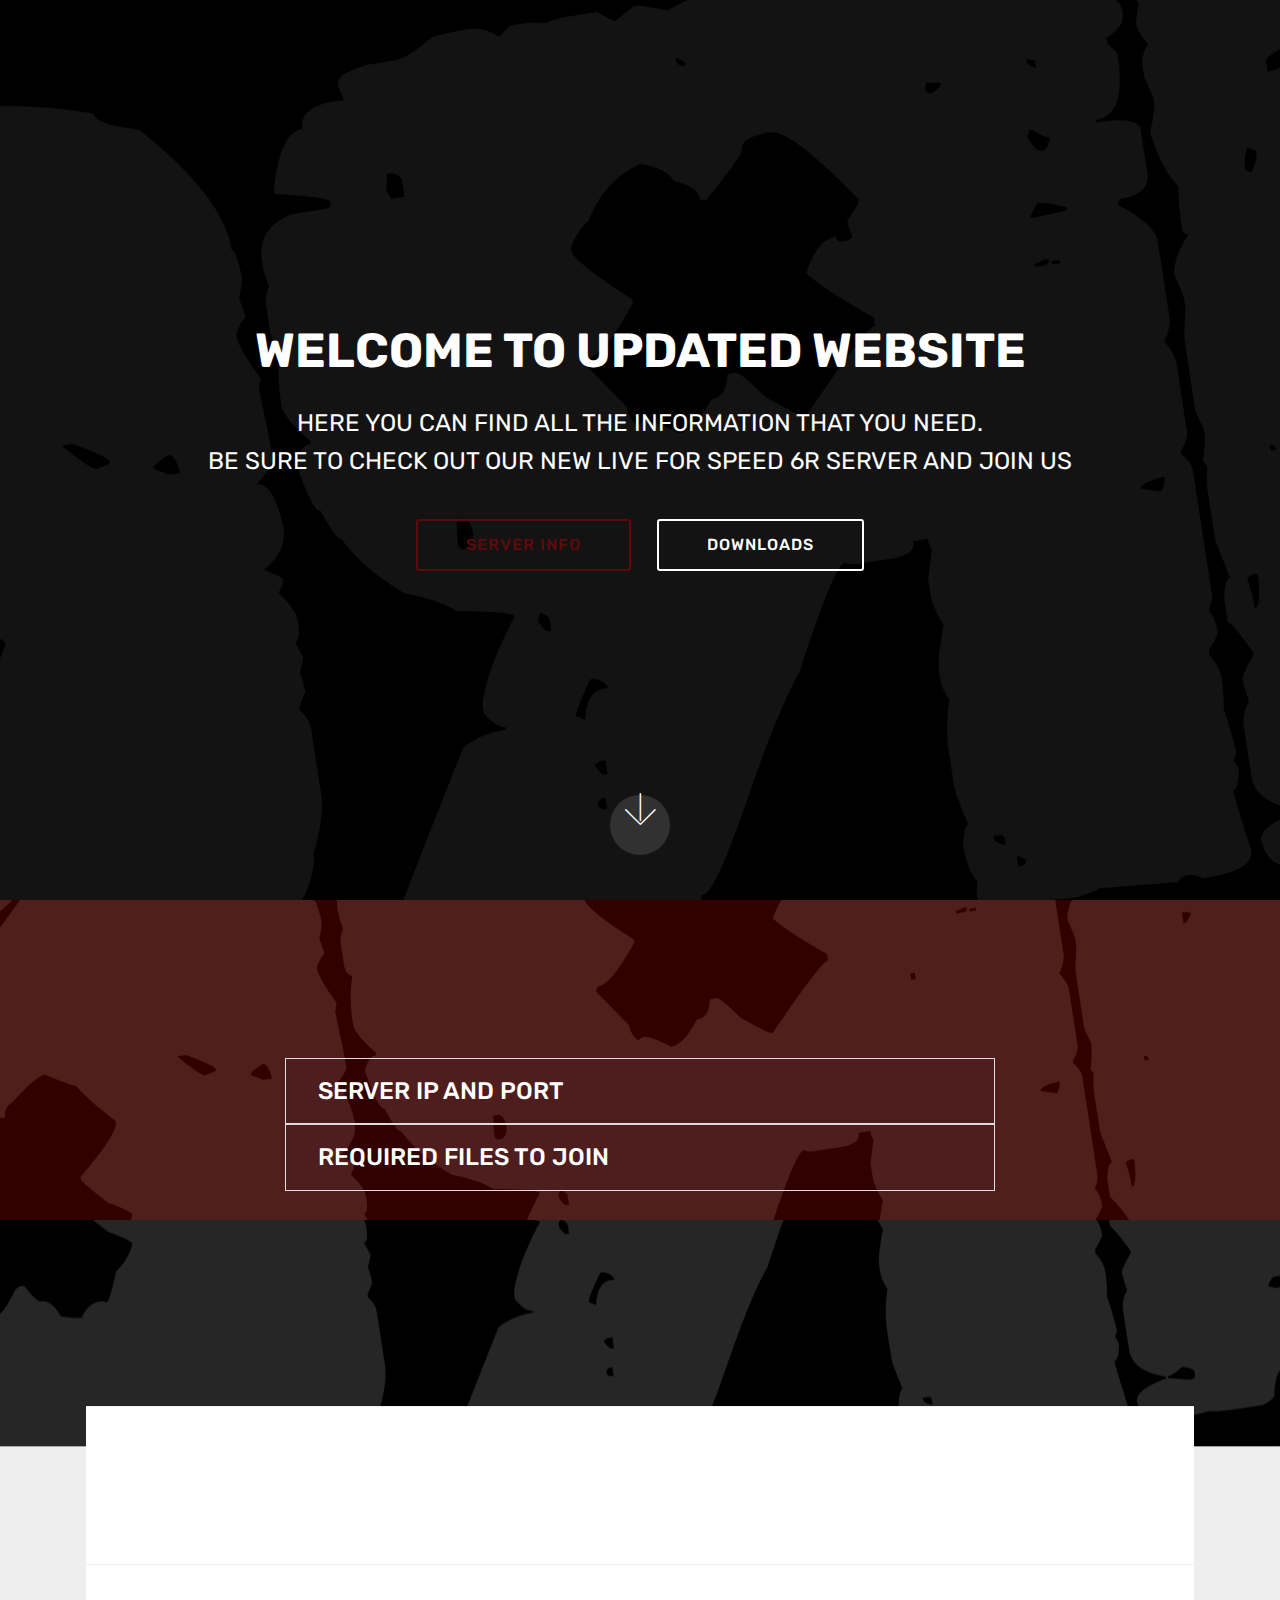
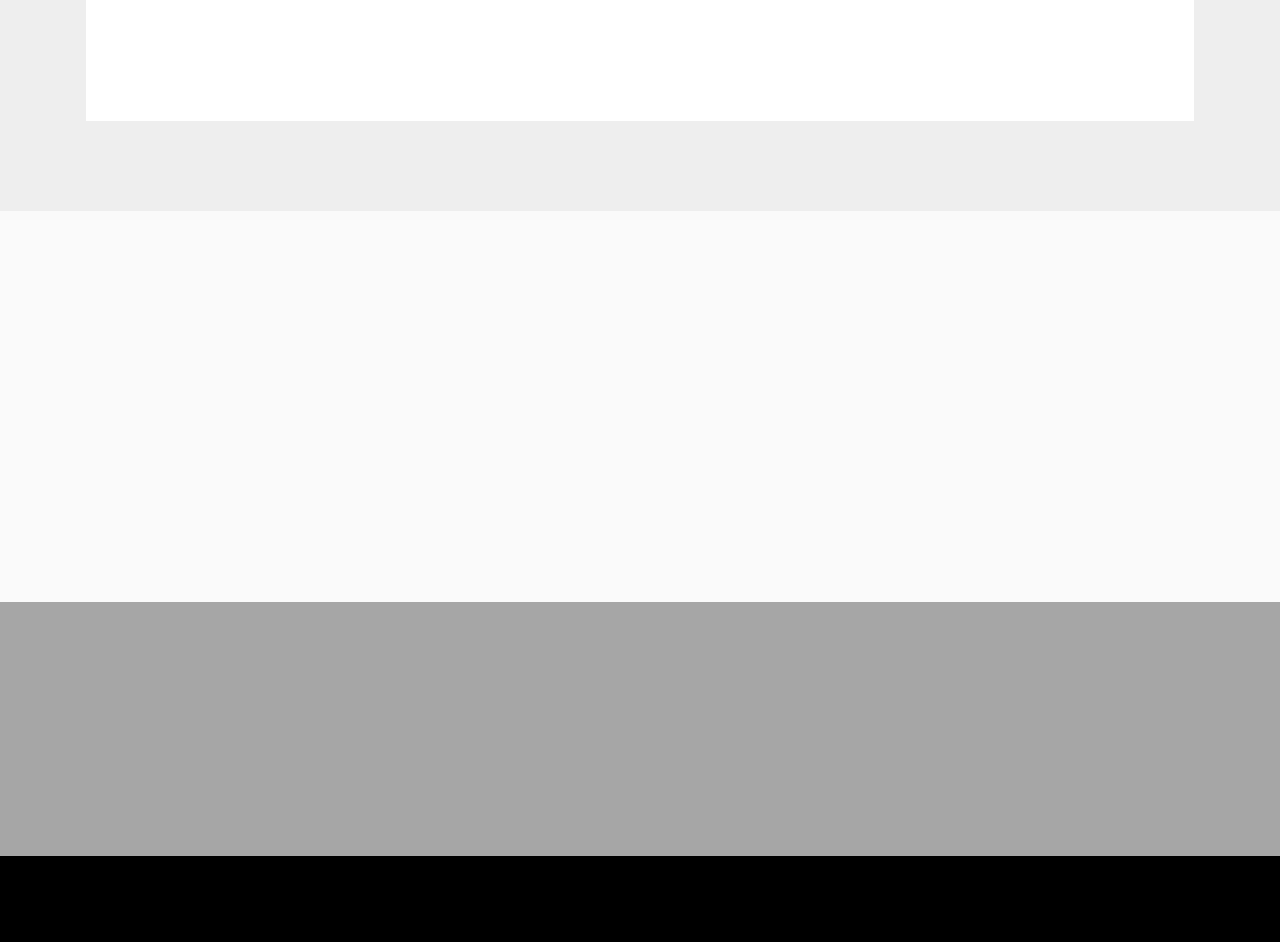
==== commit 6880e17a: "update" ====
--- a/home.html
+++ b/home.html
@@ -55,7 +55,7 @@
     </div>
 </section>
 
-<section class="engine"><a href="https://mobirise.info/f">easy site creator</a></section><section class="toggle1 cid-rW9ChyD1cB" id="toggle1-d">
+<section class="engine"><a href="https://mobirise.info/r">bootstrap templates</a></section><section class="toggle1 cid-rW9ChyD1cB" id="toggle1-d">
 
     
 
@@ -251,7 +251,7 @@
         <div class="row py-2 justify-content-center">
             <div class="col-12 col-lg-6  col-md-8 " data-form-type="formoid">
                 <!---Formbuilder Form--->
-                <form action="https://mobirise.com/" method="POST" class="mbr-form form-with-styler" data-form-title="Mobirise Form"><input type="hidden" name="email" data-form-email="true" value="5ReKpYqlQ6pJfY6Pxw9KgMAo+V0npqH++tx+C5XgzUv3S8UtWcu1/efIRP3mwF2LwTHPCbgUhBcNeGgdzdIkJWGHKfOTI2c02z+bw+YJkmz+Bmw7bKEA4eTXkbjaW9Gg">
+                <form action="https://mobirise.com/" method="POST" class="mbr-form form-with-styler" data-form-title="Mobirise Form"><input type="hidden" name="email" data-form-email="true" value="g2+FeZjztk08Zl0wxkFrwfAgY7+817TMaTfM+wEaUWETBLRKEyD3VbK6Ls8Xxq0ctMdVXuXLo++skqsTOBgs5afQLsYW0erifa2S7U8hIHMsq/6yLjLB+WAlhB40G57b">
                     <div class="row">
                         <div hidden="hidden" data-form-alert="" class="alert alert-success col-12">Thanks for filling out the form!</div>
                         <div hidden="hidden" data-form-alert-danger="" class="alert alert-danger col-12">
--- a/assets/mobirise/css/mbr-additional.css
+++ b/assets/mobirise/css/mbr-additional.css
@@ -92,7 +92,7 @@
   border-radius: 3px;
 }
 .bg-primary {
-  background-color: #ff0000 !important;
+  background-color: #bc1313 !important;
 }
 .bg-success {
   background-color: #f7ed4a !important;
@@ -108,8 +108,8 @@
 }
 .btn-primary,
 .btn-primary:active {
-  background-color: #ff0000 !important;
-  border-color: #ff0000 !important;
+  background-color: #bc1313 !important;
+  border-color: #bc1313 !important;
   color: #ffffff !important;
 }
 .btn-primary:hover,
@@ -117,14 +117,14 @@
 .btn-primary.focus,
 .btn-primary.active {
   color: #ffffff !important;
-  background-color: #b30000 !important;
-  border-color: #b30000 !important;
+  background-color: #770c0c !important;
+  border-color: #770c0c !important;
 }
 .btn-primary.disabled,
 .btn-primary:disabled {
   color: #ffffff !important;
-  background-color: #b30000 !important;
-  border-color: #b30000 !important;
+  background-color: #770c0c !important;
+  border-color: #770c0c !important;
 }
 .btn-secondary,
 .btn-secondary:active {
@@ -272,22 +272,22 @@
 .btn-primary-outline,
 .btn-primary-outline:active {
   background: none;
-  border-color: #990000;
-  color: #990000;
+  border-color: #5f0a0a;
+  color: #5f0a0a;
 }
 .btn-primary-outline:hover,
 .btn-primary-outline:focus,
 .btn-primary-outline.focus,
 .btn-primary-outline.active {
   color: #ffffff;
-  background-color: #ff0000;
-  border-color: #ff0000;
+  background-color: #bc1313;
+  border-color: #bc1313;
 }
 .btn-primary-outline.disabled,
 .btn-primary-outline:disabled {
   color: #ffffff !important;
-  background-color: #ff0000 !important;
-  border-color: #ff0000 !important;
+  background-color: #bc1313 !important;
+  border-color: #bc1313 !important;
 }
 .btn-secondary-outline,
 .btn-secondary-outline:active {
@@ -424,7 +424,7 @@
   border-color: #ffffff;
 }
 .text-primary {
-  color: #ff0000 !important;
+  color: #bc1313 !important;
 }
 .text-secondary {
   color: #ff3366 !important;
@@ -449,7 +449,7 @@
 }
 a.text-primary:hover,
 a.text-primary:focus {
-  color: #990000 !important;
+  color: #5f0a0a !important;
 }
 a.text-secondary:hover,
 a.text-secondary:focus {
@@ -496,8 +496,8 @@
   box-shadow: none !important;
 }
 .mbr-gallery-filter li.active .btn {
-  background-color: #ff0000;
-  border-color: #ff0000;
+  background-color: #bc1313;
+  border-color: #bc1313;
   color: #ffffff;
 }
 .mbr-gallery-filter li.active .btn:focus {
@@ -505,11 +505,11 @@
 }
 a,
 a:hover {
-  color: #ff0000;
+  color: #bc1313;
 }
 .mbr-plan-header.bg-primary .mbr-plan-subtitle,
 .mbr-plan-header.bg-primary .mbr-plan-price-desc {
-  color: #ffcccc;
+  color: #ef6060;
 }
 .mbr-plan-header.bg-success .mbr-plan-subtitle,
 .mbr-plan-header.bg-success .mbr-plan-price-desc {
@@ -537,7 +537,7 @@
   font-size: 1.6rem;
 }
 blockquote {
-  border-color: #ff0000;
+  border-color: #bc1313;
 }
 /* Forms */
 .mbr-form .btn {
@@ -554,11 +554,11 @@
 /* Footer */
 .mbr-footer-content li::before,
 .mbr-footer .mbr-contacts li::before {
-  background: #ff0000;
+  background: #bc1313;
 }
 .mbr-footer-content li a:hover,
 .mbr-footer .mbr-contacts li a:hover {
-  color: #ff0000;
+  color: #bc1313;
 }
 /* Headers*/
 @media screen and (-ms-high-contrast: active), (-ms-high-contrast: none) {
@@ -568,7 +568,7 @@
 }
 .jq-selectbox li:hover,
 .jq-selectbox li.selected {
-  background-color: #ff0000;
+  background-color: #bc1313;
   color: #ffffff;
 }
 .jq-selectbox .jq-selectbox__trigger-arrow,
@@ -581,14 +581,14 @@
 .jq-selectbox:hover .jq-selectbox__trigger-arrow,
 .jq-number__spin.minus:hover:after,
 .jq-number__spin.plus:hover:after {
-  border-top-color: #ff0000;
-  border-bottom-color: #ff0000;
+  border-top-color: #bc1313;
+  border-bottom-color: #bc1313;
 }
 .xdsoft_datetimepicker .xdsoft_calendar td.xdsoft_default,
 .xdsoft_datetimepicker .xdsoft_calendar td.xdsoft_current,
 .xdsoft_datetimepicker .xdsoft_timepicker .xdsoft_time_box > div > div.xdsoft_current {
   color: #ffffff !important;
-  background-color: #ff0000 !important;
+  background-color: #bc1313 !important;
   box-shadow: none !important;
 }
 .xdsoft_datetimepicker .xdsoft_calendar td:hover,
@@ -617,7 +617,7 @@
   top: 50%;
   left: 50%;
   transform: translateX(-50%) translateY(-50%);
-  background-image: url("data:image/svg+xml;charset=UTF-8,%3csvg width='32' height='32' viewBox='0 0 64 64' xmlns='http://www.w3.org/2000/svg' stroke='%23ff0000' %3e%3cg fill='none' fill-rule='evenodd'%3e%3cg transform='translate(16 16)' stroke-width='2'%3e%3ccircle stroke-opacity='.5' cx='16' cy='16' r='16'/%3e%3cpath d='M32 16c0-9.94-8.06-16-16-16'%3e%3canimateTransform attributeName='transform' type='rotate' from='0 16 16' to='360 16 16' dur='1s' repeatCount='indefinite'/%3e%3c/path%3e%3c/g%3e%3c/g%3e%3c/svg%3e");
+  background-image: url("data:image/svg+xml;charset=UTF-8,%3csvg width='32' height='32' viewBox='0 0 64 64' xmlns='http://www.w3.org/2000/svg' stroke='%23bc1313' %3e%3cg fill='none' fill-rule='evenodd'%3e%3cg transform='translate(16 16)' stroke-width='2'%3e%3ccircle stroke-opacity='.5' cx='16' cy='16' r='16'/%3e%3cpath d='M32 16c0-9.94-8.06-16-16-16'%3e%3canimateTransform attributeName='transform' type='rotate' from='0 16 16' to='360 16 16' dur='1s' repeatCount='indefinite'/%3e%3c/path%3e%3c/g%3e%3c/g%3e%3c/svg%3e");
 }
 section.lazy-placeholder:after {
   opacity: 0.3;
--- a/assets/mobirise/css/mbr-additional.css
+++ b/assets/mobirise/css/mbr-additional.css
@@ -92,7 +92,7 @@
   border-radius: 3px;
 }
 .bg-primary {
-  background-color: #ff0000 !important;
+  background-color: #bc1313 !important;
 }
 .bg-success {
   background-color: #f7ed4a !important;
@@ -108,8 +108,8 @@
 }
 .btn-primary,
 .btn-primary:active {
-  background-color: #ff0000 !important;
-  border-color: #ff0000 !important;
+  background-color: #bc1313 !important;
+  border-color: #bc1313 !important;
   color: #ffffff !important;
 }
 .btn-primary:hover,
@@ -117,14 +117,14 @@
 .btn-primary.focus,
 .btn-primary.active {
   color: #ffffff !important;
-  background-color: #b30000 !important;
-  border-color: #b30000 !important;
+  background-color: #770c0c !important;
+  border-color: #770c0c !important;
 }
 .btn-primary.disabled,
 .btn-primary:disabled {
   color: #ffffff !important;
-  background-color: #b30000 !important;
-  border-color: #b30000 !important;
+  background-color: #770c0c !important;
+  border-color: #770c0c !important;
 }
 .btn-secondary,
 .btn-secondary:active {
@@ -272,22 +272,22 @@
 .btn-primary-outline,
 .btn-primary-outline:active {
   background: none;
-  border-color: #990000;
-  color: #990000;
+  border-color: #5f0a0a;
+  color: #5f0a0a;
 }
 .btn-primary-outline:hover,
 .btn-primary-outline:focus,
 .btn-primary-outline.focus,
 .btn-primary-outline.active {
   color: #ffffff;
-  background-color: #ff0000;
-  border-color: #ff0000;
+  background-color: #bc1313;
+  border-color: #bc1313;
 }
 .btn-primary-outline.disabled,
 .btn-primary-outline:disabled {
   color: #ffffff !important;
-  background-color: #ff0000 !important;
-  border-color: #ff0000 !important;
+  background-color: #bc1313 !important;
+  border-color: #bc1313 !important;
 }
 .btn-secondary-outline,
 .btn-secondary-outline:active {
@@ -424,7 +424,7 @@
   border-color: #ffffff;
 }
 .text-primary {
-  color: #ff0000 !important;
+  color: #bc1313 !important;
 }
 .text-secondary {
   color: #ff3366 !important;
@@ -449,7 +449,7 @@
 }
 a.text-primary:hover,
 a.text-primary:focus {
-  color: #990000 !important;
+  color: #5f0a0a !important;
 }
 a.text-secondary:hover,
 a.text-secondary:focus {
@@ -496,8 +496,8 @@
   box-shadow: none !important;
 }
 .mbr-gallery-filter li.active .btn {
-  background-color: #ff0000;
-  border-color: #ff0000;
+  background-color: #bc1313;
+  border-color: #bc1313;
   color: #ffffff;
 }
 .mbr-gallery-filter li.active .btn:focus {
@@ -505,11 +505,11 @@
 }
 a,
 a:hover {
-  color: #ff0000;
+  color: #bc1313;
 }
 .mbr-plan-header.bg-primary .mbr-plan-subtitle,
 .mbr-plan-header.bg-primary .mbr-plan-price-desc {
-  color: #ffcccc;
+  color: #ef6060;
 }
 .mbr-plan-header.bg-success .mbr-plan-subtitle,
 .mbr-plan-header.bg-success .mbr-plan-price-desc {
@@ -537,7 +537,7 @@
   font-size: 1.6rem;
 }
 blockquote {
-  border-color: #ff0000;
+  border-color: #bc1313;
 }
 /* Forms */
 .mbr-form .btn {
@@ -554,11 +554,11 @@
 /* Footer */
 .mbr-footer-content li::before,
 .mbr-footer .mbr-contacts li::before {
-  background: #ff0000;
+  background: #bc1313;
 }
 .mbr-footer-content li a:hover,
 .mbr-footer .mbr-contacts li a:hover {
-  color: #ff0000;
+  color: #bc1313;
 }
 /* Headers*/
 @media screen and (-ms-high-contrast: active), (-ms-high-contrast: none) {
@@ -568,7 +568,7 @@
 }
 .jq-selectbox li:hover,
 .jq-selectbox li.selected {
-  background-color: #ff0000;
+  background-color: #bc1313;
   color: #ffffff;
 }
 .jq-selectbox .jq-selectbox__trigger-arrow,
@@ -581,14 +581,14 @@
 .jq-selectbox:hover .jq-selectbox__trigger-arrow,
 .jq-number__spin.minus:hover:after,
 .jq-number__spin.plus:hover:after {
-  border-top-color: #ff0000;
-  border-bottom-color: #ff0000;
+  border-top-color: #bc1313;
+  border-bottom-color: #bc1313;
 }
 .xdsoft_datetimepicker .xdsoft_calendar td.xdsoft_default,
 .xdsoft_datetimepicker .xdsoft_calendar td.xdsoft_current,
 .xdsoft_datetimepicker .xdsoft_timepicker .xdsoft_time_box > div > div.xdsoft_current {
   color: #ffffff !important;
-  background-color: #ff0000 !important;
+  background-color: #bc1313 !important;
   box-shadow: none !important;
 }
 .xdsoft_datetimepicker .xdsoft_calendar td:hover,
@@ -617,7 +617,7 @@
   top: 50%;
   left: 50%;
   transform: translateX(-50%) translateY(-50%);
-  background-image: url("data:image/svg+xml;charset=UTF-8,%3csvg width='32' height='32' viewBox='0 0 64 64' xmlns='http://www.w3.org/2000/svg' stroke='%23ff0000' %3e%3cg fill='none' fill-rule='evenodd'%3e%3cg transform='translate(16 16)' stroke-width='2'%3e%3ccircle stroke-opacity='.5' cx='16' cy='16' r='16'/%3e%3cpath d='M32 16c0-9.94-8.06-16-16-16'%3e%3canimateTransform attributeName='transform' type='rotate' from='0 16 16' to='360 16 16' dur='1s' repeatCount='indefinite'/%3e%3c/path%3e%3c/g%3e%3c/g%3e%3c/svg%3e");
+  background-image: url("data:image/svg+xml;charset=UTF-8,%3csvg width='32' height='32' viewBox='0 0 64 64' xmlns='http://www.w3.org/2000/svg' stroke='%23bc1313' %3e%3cg fill='none' fill-rule='evenodd'%3e%3cg transform='translate(16 16)' stroke-width='2'%3e%3ccircle stroke-opacity='.5' cx='16' cy='16' r='16'/%3e%3cpath d='M32 16c0-9.94-8.06-16-16-16'%3e%3canimateTransform attributeName='transform' type='rotate' from='0 16 16' to='360 16 16' dur='1s' repeatCount='indefinite'/%3e%3c/path%3e%3c/g%3e%3c/g%3e%3c/svg%3e");
 }
 section.lazy-placeholder:after {
   opacity: 0.3;
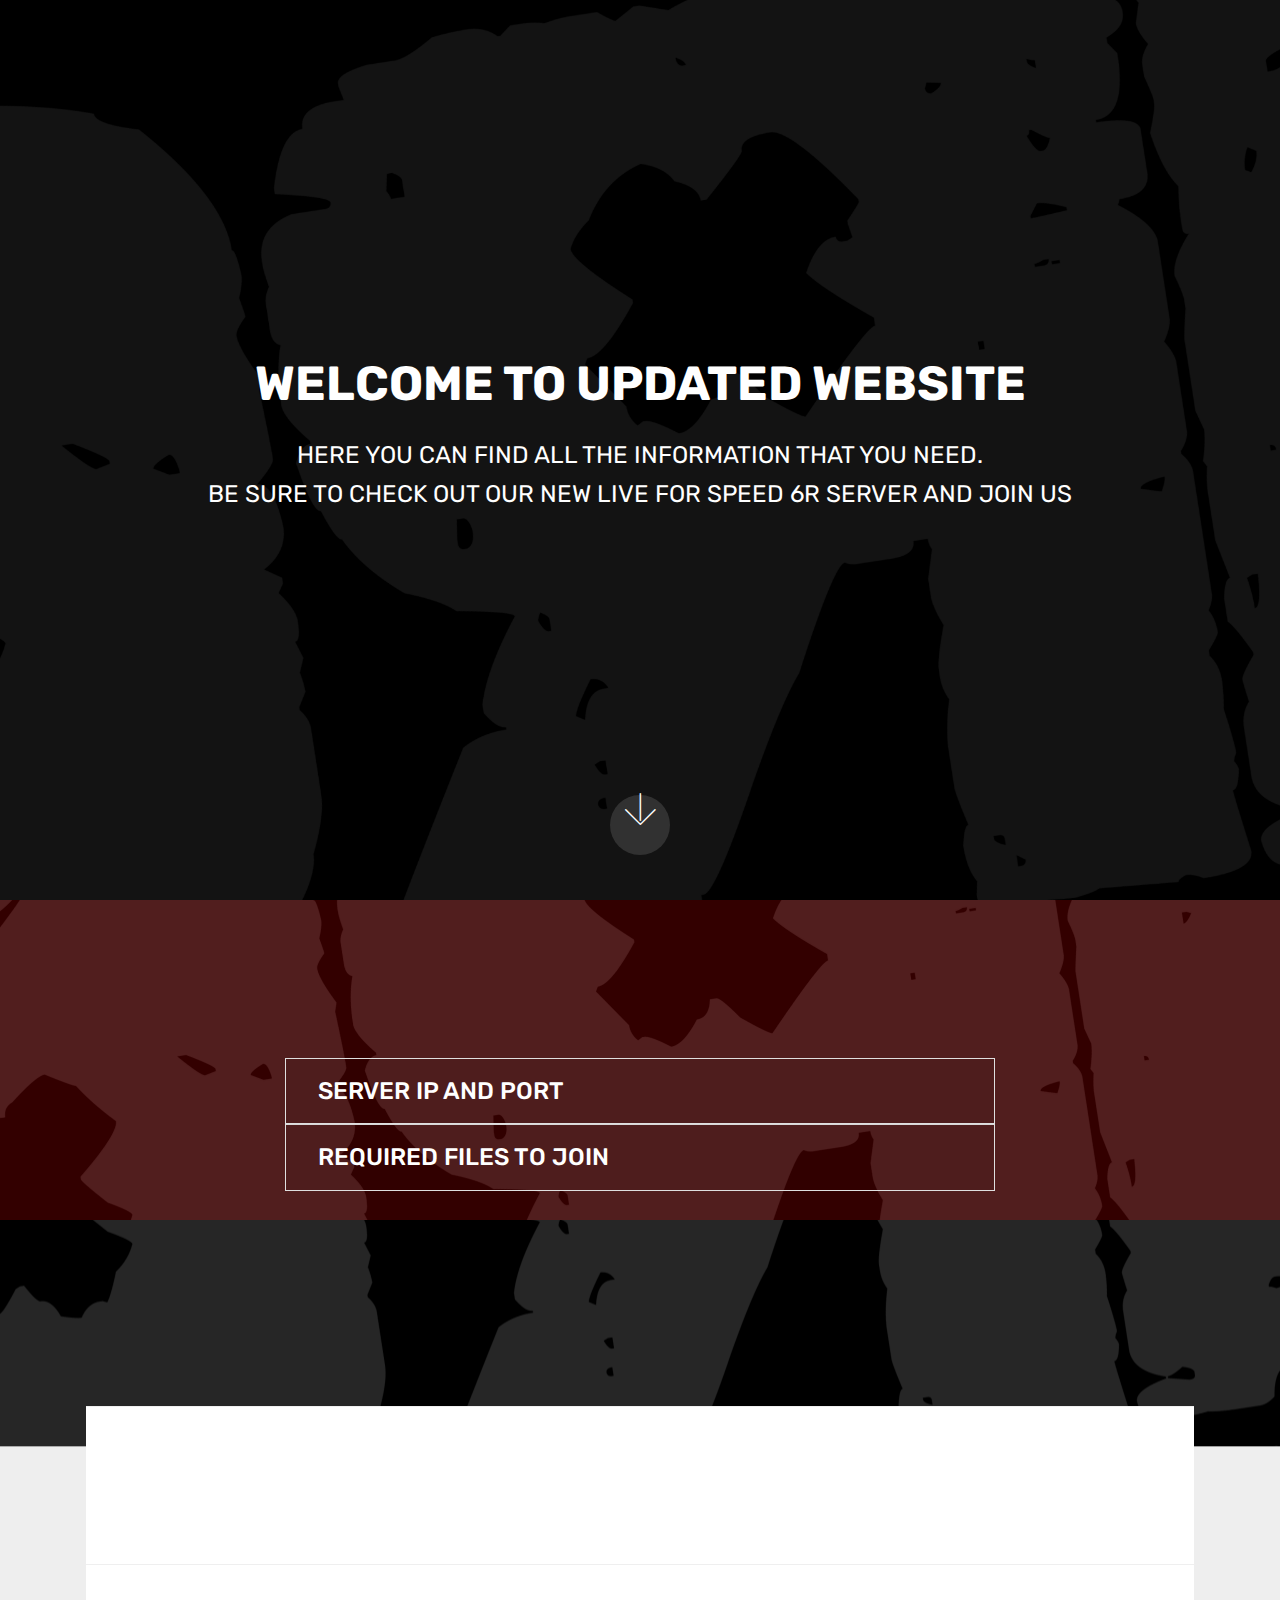
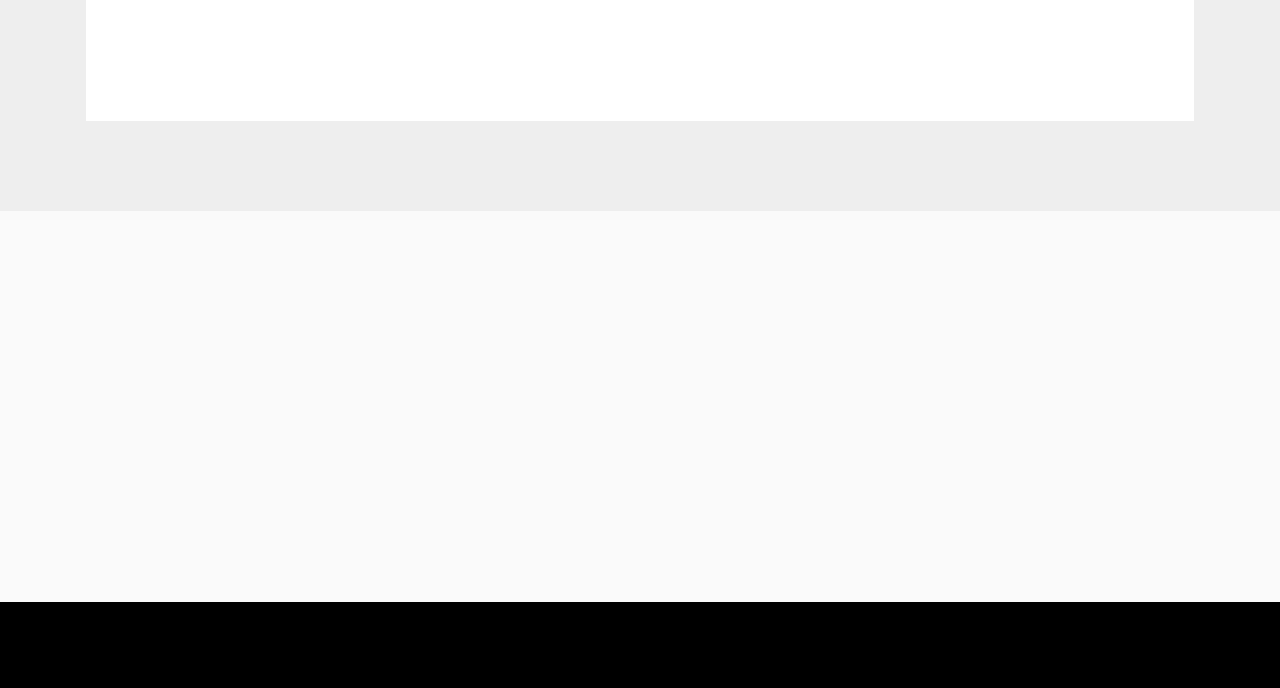
==== commit af66bd49: "update" ====
--- a/home.html
+++ b/home.html
@@ -43,8 +43,7 @@
                 
                 <p class="mbr-text pb-3 mbr-fonts-style display-5">
                     HERE YOU CAN FIND ALL THE INFORMATION THAT YOU NEED.<br>BE SURE TO CHECK OUT OUR NEW LIVE FOR SPEED 6R SERVER AND JOIN US</p>
-                <div class="mbr-section-btn"><a class="btn btn-md btn-primary-outline display-4" href="https://mobirise.co">SERVER INFO</a>
-                    <a class="btn btn-md btn-white-outline display-4" href="https://mobirise.co">DOWNLOADS</a></div>
+                
             </div>
         </div>
     </div>
@@ -55,7 +54,7 @@
     </div>
 </section>
 
-<section class="engine"><a href="https://mobirise.info/r">bootstrap templates</a></section><section class="toggle1 cid-rW9ChyD1cB" id="toggle1-d">
+<section class="engine"><a href="https://mobirise.info/l">free web templates</a></section><section class="toggle1 cid-rW9ChyD1cB" id="toggle1-d">
 
     
 
@@ -232,45 +231,6 @@
     </div>
 </section>
 
-<section class="mbr-section form3 cid-rW9Hq5PCDl mbr-parallax-background" id="form3-h">
-
-    
-
-    <div class="mbr-overlay" style="opacity: 0.3; background-color: rgb(0, 0, 0);">
-    </div>
-
-    <div class="container">
-        <div class="row justify-content-center">
-            <div class="title col-12 col-lg-8">
-                <h2 class="align-center pb-2 mbr-fonts-style display-2">SUBSCRIBE/</h2>
-                <h3 class="mbr-section-subtitle align-center pb-5 mbr-light mbr-fonts-style display-5">
-                    GET LATEST NEWS ABOUT DOWNLOADS AND EVENTS</h3>
-            </div>
-        </div>
-
-        <div class="row py-2 justify-content-center">
-            <div class="col-12 col-lg-6  col-md-8 " data-form-type="formoid">
-                <!---Formbuilder Form--->
-                <form action="https://mobirise.com/" method="POST" class="mbr-form form-with-styler" data-form-title="Mobirise Form"><input type="hidden" name="email" data-form-email="true" value="g2+FeZjztk08Zl0wxkFrwfAgY7+817TMaTfM+wEaUWETBLRKEyD3VbK6Ls8Xxq0ctMdVXuXLo++skqsTOBgs5afQLsYW0erifa2S7U8hIHMsq/6yLjLB+WAlhB40G57b">
-                    <div class="row">
-                        <div hidden="hidden" data-form-alert="" class="alert alert-success col-12">Thanks for filling out the form!</div>
-                        <div hidden="hidden" data-form-alert-danger="" class="alert alert-danger col-12">
-                        </div>
-                    </div>
-                    <div class="dragArea row">
-                        <div class="form-group col" data-for="email">
-                            <input type="email" name="email" placeholder="Email" data-form-field="Email" required="required" class="form-control display-7" id="email-form3-h">
-                        </div>
-                        <div class="col-auto input-group-btn">
-                            <button type="submit" class="btn btn-primary  display-4">SUBSCRIBE</button>
-                        </div>
-                    </div>
-                </form><!---Formbuilder Form--->
-            </div>
-        </div>
-    </div>
-</section>
-
 <section once="footers" class="cid-rW9GWgj4h7" id="footer6-f">
 
     
@@ -294,15 +254,14 @@
   <script src="https://apis.google.com/js/plusone.js"></script>
   <script src="assets/facebook-plugin/facebook-script.js"></script>
   <script src="assets/bootstrap/js/bootstrap.min.js"></script>
+  <script src="assets/viewportchecker/jquery.viewportchecker.js"></script>
+  <script src="assets/tether/tether.min.js"></script>
   <script src="assets/smoothscroll/smooth-scroll.js"></script>
-  <script src="assets/tether/tether.min.js"></script>
-  <script src="assets/viewportchecker/jquery.viewportchecker.js"></script>
+  <script src="assets/mbr-clients-slider/mbr-clients-slider.js"></script>
   <script src="assets/mbr-switch-arrow/mbr-switch-arrow.js"></script>
   <script src="assets/parallax/jarallax.min.js"></script>
   <script src="assets/bootstrapcarouselswipe/bootstrap-carousel-swipe.js"></script>
-  <script src="assets/mbr-clients-slider/mbr-clients-slider.js"></script>
   <script src="assets/theme/js/script.js"></script>
-  <script src="assets/formoid/formoid.min.js"></script>
   
   
  <div id="scrollToTop" class="scrollToTop mbr-arrow-up"><a style="text-align: center;"><i class="mbr-arrow-up-icon mbr-arrow-up-icon-cm cm-icon cm-icon-smallarrow-up"></i></a></div>
--- a/assets/mobirise/css/mbr-additional.css
+++ b/assets/mobirise/css/mbr-additional.css
@@ -92,7 +92,7 @@
   border-radius: 3px;
 }
 .bg-primary {
-  background-color: #bc1313 !important;
+  background-color: #ffffff !important;
 }
 .bg-success {
   background-color: #f7ed4a !important;
@@ -108,23 +108,23 @@
 }
 .btn-primary,
 .btn-primary:active {
-  background-color: #bc1313 !important;
-  border-color: #bc1313 !important;
-  color: #ffffff !important;
+  background-color: #ffffff !important;
+  border-color: #ffffff !important;
+  color: #808080 !important;
 }
 .btn-primary:hover,
 .btn-primary:focus,
 .btn-primary.focus,
 .btn-primary.active {
-  color: #ffffff !important;
-  background-color: #770c0c !important;
-  border-color: #770c0c !important;
+  color: #808080 !important;
+  background-color: #d9d9d9 !important;
+  border-color: #d9d9d9 !important;
 }
 .btn-primary.disabled,
 .btn-primary:disabled {
-  color: #ffffff !important;
-  background-color: #770c0c !important;
-  border-color: #770c0c !important;
+  color: #808080 !important;
+  background-color: #d9d9d9 !important;
+  border-color: #d9d9d9 !important;
 }
 .btn-secondary,
 .btn-secondary:active {
@@ -272,22 +272,22 @@
 .btn-primary-outline,
 .btn-primary-outline:active {
   background: none;
-  border-color: #5f0a0a;
-  color: #5f0a0a;
+  border-color: #cccccc;
+  color: #cccccc;
 }
 .btn-primary-outline:hover,
 .btn-primary-outline:focus,
 .btn-primary-outline.focus,
 .btn-primary-outline.active {
-  color: #ffffff;
-  background-color: #bc1313;
-  border-color: #bc1313;
+  color: #808080;
+  background-color: #ffffff;
+  border-color: #ffffff;
 }
 .btn-primary-outline.disabled,
 .btn-primary-outline:disabled {
-  color: #ffffff !important;
-  background-color: #bc1313 !important;
-  border-color: #bc1313 !important;
+  color: #808080 !important;
+  background-color: #ffffff !important;
+  border-color: #ffffff !important;
 }
 .btn-secondary-outline,
 .btn-secondary-outline:active {
@@ -424,7 +424,7 @@
   border-color: #ffffff;
 }
 .text-primary {
-  color: #bc1313 !important;
+  color: #ffffff !important;
 }
 .text-secondary {
   color: #ff3366 !important;
@@ -449,7 +449,7 @@
 }
 a.text-primary:hover,
 a.text-primary:focus {
-  color: #5f0a0a !important;
+  color: #cccccc !important;
 }
 a.text-secondary:hover,
 a.text-secondary:focus {
@@ -496,20 +496,20 @@
   box-shadow: none !important;
 }
 .mbr-gallery-filter li.active .btn {
-  background-color: #bc1313;
-  border-color: #bc1313;
-  color: #ffffff;
+  background-color: #ffffff;
+  border-color: #ffffff;
+  color: #8c8c8c;
 }
 .mbr-gallery-filter li.active .btn:focus {
   box-shadow: none;
 }
 a,
 a:hover {
-  color: #bc1313;
+  color: #ffffff;
 }
 .mbr-plan-header.bg-primary .mbr-plan-subtitle,
 .mbr-plan-header.bg-primary .mbr-plan-price-desc {
-  color: #ef6060;
+  color: #ffffff;
 }
 .mbr-plan-header.bg-success .mbr-plan-subtitle,
 .mbr-plan-header.bg-success .mbr-plan-price-desc {
@@ -537,7 +537,7 @@
   font-size: 1.6rem;
 }
 blockquote {
-  border-color: #bc1313;
+  border-color: #ffffff;
 }
 /* Forms */
 .mbr-form .btn {
@@ -554,11 +554,11 @@
 /* Footer */
 .mbr-footer-content li::before,
 .mbr-footer .mbr-contacts li::before {
-  background: #bc1313;
+  background: #ffffff;
 }
 .mbr-footer-content li a:hover,
 .mbr-footer .mbr-contacts li a:hover {
-  color: #bc1313;
+  color: #ffffff;
 }
 /* Headers*/
 @media screen and (-ms-high-contrast: active), (-ms-high-contrast: none) {
@@ -568,8 +568,8 @@
 }
 .jq-selectbox li:hover,
 .jq-selectbox li.selected {
-  background-color: #bc1313;
-  color: #ffffff;
+  background-color: #ffffff;
+  color: #000000;
 }
 .jq-selectbox .jq-selectbox__trigger-arrow,
 .jq-number__spin.minus:after,
@@ -581,14 +581,14 @@
 .jq-selectbox:hover .jq-selectbox__trigger-arrow,
 .jq-number__spin.minus:hover:after,
 .jq-number__spin.plus:hover:after {
-  border-top-color: #bc1313;
-  border-bottom-color: #bc1313;
+  border-top-color: #ffffff;
+  border-bottom-color: #ffffff;
 }
 .xdsoft_datetimepicker .xdsoft_calendar td.xdsoft_default,
 .xdsoft_datetimepicker .xdsoft_calendar td.xdsoft_current,
 .xdsoft_datetimepicker .xdsoft_timepicker .xdsoft_time_box > div > div.xdsoft_current {
-  color: #ffffff !important;
-  background-color: #bc1313 !important;
+  color: #000000 !important;
+  background-color: #ffffff !important;
   box-shadow: none !important;
 }
 .xdsoft_datetimepicker .xdsoft_calendar td:hover,
@@ -617,7 +617,7 @@
   top: 50%;
   left: 50%;
   transform: translateX(-50%) translateY(-50%);
-  background-image: url("data:image/svg+xml;charset=UTF-8,%3csvg width='32' height='32' viewBox='0 0 64 64' xmlns='http://www.w3.org/2000/svg' stroke='%23bc1313' %3e%3cg fill='none' fill-rule='evenodd'%3e%3cg transform='translate(16 16)' stroke-width='2'%3e%3ccircle stroke-opacity='.5' cx='16' cy='16' r='16'/%3e%3cpath d='M32 16c0-9.94-8.06-16-16-16'%3e%3canimateTransform attributeName='transform' type='rotate' from='0 16 16' to='360 16 16' dur='1s' repeatCount='indefinite'/%3e%3c/path%3e%3c/g%3e%3c/g%3e%3c/svg%3e");
+  background-image: url("data:image/svg+xml;charset=UTF-8,%3csvg width='32' height='32' viewBox='0 0 64 64' xmlns='http://www.w3.org/2000/svg' stroke='%23ffffff' %3e%3cg fill='none' fill-rule='evenodd'%3e%3cg transform='translate(16 16)' stroke-width='2'%3e%3ccircle stroke-opacity='.5' cx='16' cy='16' r='16'/%3e%3cpath d='M32 16c0-9.94-8.06-16-16-16'%3e%3canimateTransform attributeName='transform' type='rotate' from='0 16 16' to='360 16 16' dur='1s' repeatCount='indefinite'/%3e%3c/path%3e%3c/g%3e%3c/g%3e%3c/svg%3e");
 }
 section.lazy-placeholder:after {
   opacity: 0.3;
@@ -947,54 +947,6 @@
 .cid-rW9BZ5ZPAb H2 {
   text-align: left;
 }
-.cid-rW9Hq5PCDl {
-  padding-top: 15px;
-  padding-bottom: 0px;
-  background-image: url("../../../assets/images/1.png");
-}
-.cid-rW9Hq5PCDl .mbr-section-subtitle {
-  color: #ff0000;
-}
-.cid-rW9Hq5PCDl .formoid {
-  margin: auto;
-}
-.cid-rW9Hq5PCDl .form-control {
-  padding-left: 1.5rem;
-  padding-right: 1.5rem;
-}
-.cid-rW9Hq5PCDl .input-group-btn .btn {
-  padding-top: 1rem;
-  padding-bottom: 1rem;
-  margin: 0 !important;
-}
-.cid-rW9Hq5PCDl a:not([href]):not([tabindex]) {
-  color: #fff;
-}
-.cid-rW9Hq5PCDl a.btn-white:not([href]):not([tabindex]) {
-  color: #333;
-}
-@media (max-width: 768px) {
-  .cid-rW9Hq5PCDl .mbr-form .row {
-    -webkit-flex-direction: column;
-    flex-direction: column;
-    -webkit-align-items: center;
-    align-items: center;
-  }
-  .cid-rW9Hq5PCDl .form-group,
-  .cid-rW9Hq5PCDl .input-group-btn,
-  .cid-rW9Hq5PCDl .input-group-btn .btn {
-    max-width: 300px;
-    width: 100%;
-  }
-}
-@media (min-width: 769px) {
-  .cid-rW9Hq5PCDl .mbr-form .row > * {
-    padding: 0 0.5rem;
-  }
-}
-.cid-rW9Hq5PCDl H2 {
-  color: #ffffff;
-}
 .cid-rW9GWgj4h7 {
   padding-top: 30px;
   padding-bottom: 30px;
--- a/assets/mobirise/css/mbr-additional.css
+++ b/assets/mobirise/css/mbr-additional.css
@@ -92,7 +92,7 @@
   border-radius: 3px;
 }
 .bg-primary {
-  background-color: #bc1313 !important;
+  background-color: #ffffff !important;
 }
 .bg-success {
   background-color: #f7ed4a !important;
@@ -108,23 +108,23 @@
 }
 .btn-primary,
 .btn-primary:active {
-  background-color: #bc1313 !important;
-  border-color: #bc1313 !important;
-  color: #ffffff !important;
+  background-color: #ffffff !important;
+  border-color: #ffffff !important;
+  color: #808080 !important;
 }
 .btn-primary:hover,
 .btn-primary:focus,
 .btn-primary.focus,
 .btn-primary.active {
-  color: #ffffff !important;
-  background-color: #770c0c !important;
-  border-color: #770c0c !important;
+  color: #808080 !important;
+  background-color: #d9d9d9 !important;
+  border-color: #d9d9d9 !important;
 }
 .btn-primary.disabled,
 .btn-primary:disabled {
-  color: #ffffff !important;
-  background-color: #770c0c !important;
-  border-color: #770c0c !important;
+  color: #808080 !important;
+  background-color: #d9d9d9 !important;
+  border-color: #d9d9d9 !important;
 }
 .btn-secondary,
 .btn-secondary:active {
@@ -272,22 +272,22 @@
 .btn-primary-outline,
 .btn-primary-outline:active {
   background: none;
-  border-color: #5f0a0a;
-  color: #5f0a0a;
+  border-color: #cccccc;
+  color: #cccccc;
 }
 .btn-primary-outline:hover,
 .btn-primary-outline:focus,
 .btn-primary-outline.focus,
 .btn-primary-outline.active {
-  color: #ffffff;
-  background-color: #bc1313;
-  border-color: #bc1313;
+  color: #808080;
+  background-color: #ffffff;
+  border-color: #ffffff;
 }
 .btn-primary-outline.disabled,
 .btn-primary-outline:disabled {
-  color: #ffffff !important;
-  background-color: #bc1313 !important;
-  border-color: #bc1313 !important;
+  color: #808080 !important;
+  background-color: #ffffff !important;
+  border-color: #ffffff !important;
 }
 .btn-secondary-outline,
 .btn-secondary-outline:active {
@@ -424,7 +424,7 @@
   border-color: #ffffff;
 }
 .text-primary {
-  color: #bc1313 !important;
+  color: #ffffff !important;
 }
 .text-secondary {
   color: #ff3366 !important;
@@ -449,7 +449,7 @@
 }
 a.text-primary:hover,
 a.text-primary:focus {
-  color: #5f0a0a !important;
+  color: #cccccc !important;
 }
 a.text-secondary:hover,
 a.text-secondary:focus {
@@ -496,20 +496,20 @@
   box-shadow: none !important;
 }
 .mbr-gallery-filter li.active .btn {
-  background-color: #bc1313;
-  border-color: #bc1313;
-  color: #ffffff;
+  background-color: #ffffff;
+  border-color: #ffffff;
+  color: #8c8c8c;
 }
 .mbr-gallery-filter li.active .btn:focus {
   box-shadow: none;
 }
 a,
 a:hover {
-  color: #bc1313;
+  color: #ffffff;
 }
 .mbr-plan-header.bg-primary .mbr-plan-subtitle,
 .mbr-plan-header.bg-primary .mbr-plan-price-desc {
-  color: #ef6060;
+  color: #ffffff;
 }
 .mbr-plan-header.bg-success .mbr-plan-subtitle,
 .mbr-plan-header.bg-success .mbr-plan-price-desc {
@@ -537,7 +537,7 @@
   font-size: 1.6rem;
 }
 blockquote {
-  border-color: #bc1313;
+  border-color: #ffffff;
 }
 /* Forms */
 .mbr-form .btn {
@@ -554,11 +554,11 @@
 /* Footer */
 .mbr-footer-content li::before,
 .mbr-footer .mbr-contacts li::before {
-  background: #bc1313;
+  background: #ffffff;
 }
 .mbr-footer-content li a:hover,
 .mbr-footer .mbr-contacts li a:hover {
-  color: #bc1313;
+  color: #ffffff;
 }
 /* Headers*/
 @media screen and (-ms-high-contrast: active), (-ms-high-contrast: none) {
@@ -568,8 +568,8 @@
 }
 .jq-selectbox li:hover,
 .jq-selectbox li.selected {
-  background-color: #bc1313;
-  color: #ffffff;
+  background-color: #ffffff;
+  color: #000000;
 }
 .jq-selectbox .jq-selectbox__trigger-arrow,
 .jq-number__spin.minus:after,
@@ -581,14 +581,14 @@
 .jq-selectbox:hover .jq-selectbox__trigger-arrow,
 .jq-number__spin.minus:hover:after,
 .jq-number__spin.plus:hover:after {
-  border-top-color: #bc1313;
-  border-bottom-color: #bc1313;
+  border-top-color: #ffffff;
+  border-bottom-color: #ffffff;
 }
 .xdsoft_datetimepicker .xdsoft_calendar td.xdsoft_default,
 .xdsoft_datetimepicker .xdsoft_calendar td.xdsoft_current,
 .xdsoft_datetimepicker .xdsoft_timepicker .xdsoft_time_box > div > div.xdsoft_current {
-  color: #ffffff !important;
-  background-color: #bc1313 !important;
+  color: #000000 !important;
+  background-color: #ffffff !important;
   box-shadow: none !important;
 }
 .xdsoft_datetimepicker .xdsoft_calendar td:hover,
@@ -617,7 +617,7 @@
   top: 50%;
   left: 50%;
   transform: translateX(-50%) translateY(-50%);
-  background-image: url("data:image/svg+xml;charset=UTF-8,%3csvg width='32' height='32' viewBox='0 0 64 64' xmlns='http://www.w3.org/2000/svg' stroke='%23bc1313' %3e%3cg fill='none' fill-rule='evenodd'%3e%3cg transform='translate(16 16)' stroke-width='2'%3e%3ccircle stroke-opacity='.5' cx='16' cy='16' r='16'/%3e%3cpath d='M32 16c0-9.94-8.06-16-16-16'%3e%3canimateTransform attributeName='transform' type='rotate' from='0 16 16' to='360 16 16' dur='1s' repeatCount='indefinite'/%3e%3c/path%3e%3c/g%3e%3c/g%3e%3c/svg%3e");
+  background-image: url("data:image/svg+xml;charset=UTF-8,%3csvg width='32' height='32' viewBox='0 0 64 64' xmlns='http://www.w3.org/2000/svg' stroke='%23ffffff' %3e%3cg fill='none' fill-rule='evenodd'%3e%3cg transform='translate(16 16)' stroke-width='2'%3e%3ccircle stroke-opacity='.5' cx='16' cy='16' r='16'/%3e%3cpath d='M32 16c0-9.94-8.06-16-16-16'%3e%3canimateTransform attributeName='transform' type='rotate' from='0 16 16' to='360 16 16' dur='1s' repeatCount='indefinite'/%3e%3c/path%3e%3c/g%3e%3c/g%3e%3c/svg%3e");
 }
 section.lazy-placeholder:after {
   opacity: 0.3;
@@ -947,54 +947,6 @@
 .cid-rW9BZ5ZPAb H2 {
   text-align: left;
 }
-.cid-rW9Hq5PCDl {
-  padding-top: 15px;
-  padding-bottom: 0px;
-  background-image: url("../../../assets/images/1.png");
-}
-.cid-rW9Hq5PCDl .mbr-section-subtitle {
-  color: #ff0000;
-}
-.cid-rW9Hq5PCDl .formoid {
-  margin: auto;
-}
-.cid-rW9Hq5PCDl .form-control {
-  padding-left: 1.5rem;
-  padding-right: 1.5rem;
-}
-.cid-rW9Hq5PCDl .input-group-btn .btn {
-  padding-top: 1rem;
-  padding-bottom: 1rem;
-  margin: 0 !important;
-}
-.cid-rW9Hq5PCDl a:not([href]):not([tabindex]) {
-  color: #fff;
-}
-.cid-rW9Hq5PCDl a.btn-white:not([href]):not([tabindex]) {
-  color: #333;
-}
-@media (max-width: 768px) {
-  .cid-rW9Hq5PCDl .mbr-form .row {
-    -webkit-flex-direction: column;
-    flex-direction: column;
-    -webkit-align-items: center;
-    align-items: center;
-  }
-  .cid-rW9Hq5PCDl .form-group,
-  .cid-rW9Hq5PCDl .input-group-btn,
-  .cid-rW9Hq5PCDl .input-group-btn .btn {
-    max-width: 300px;
-    width: 100%;
-  }
-}
-@media (min-width: 769px) {
-  .cid-rW9Hq5PCDl .mbr-form .row > * {
-    padding: 0 0.5rem;
-  }
-}
-.cid-rW9Hq5PCDl H2 {
-  color: #ffffff;
-}
 .cid-rW9GWgj4h7 {
   padding-top: 30px;
   padding-bottom: 30px;
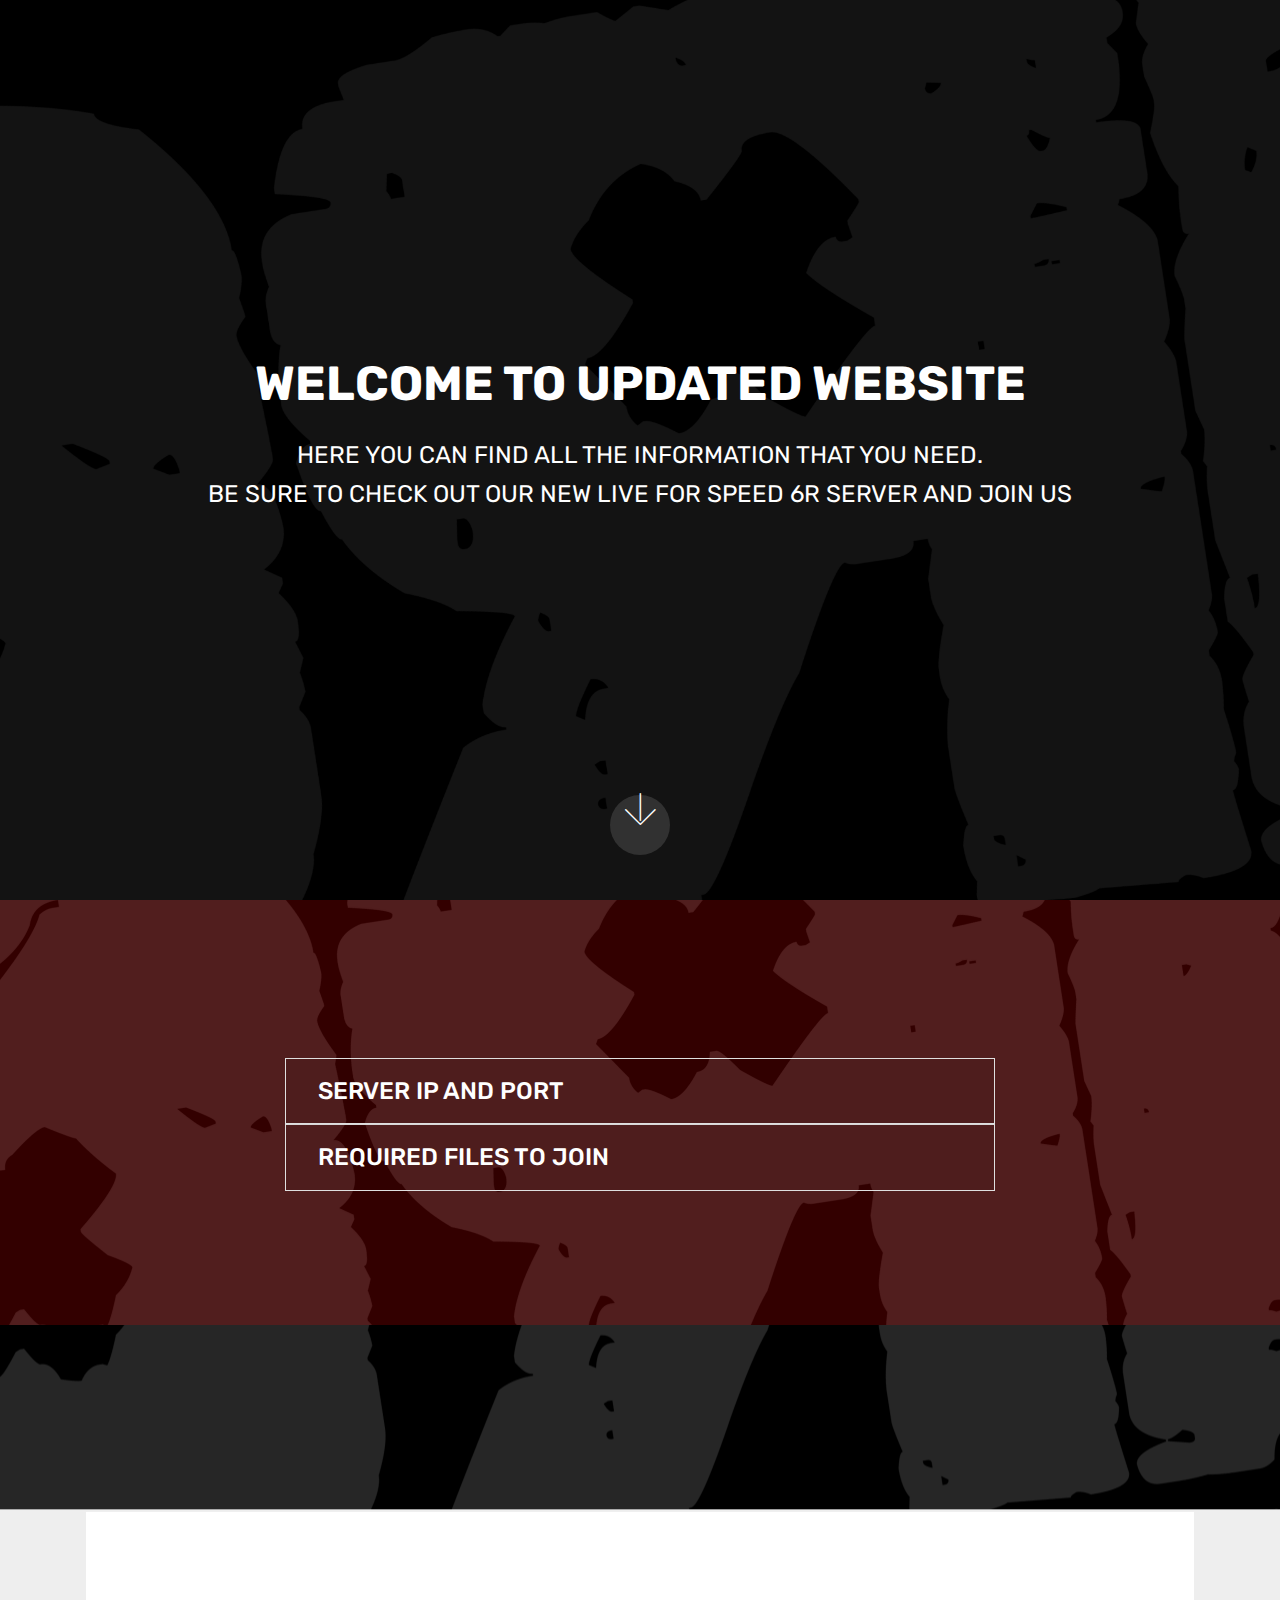
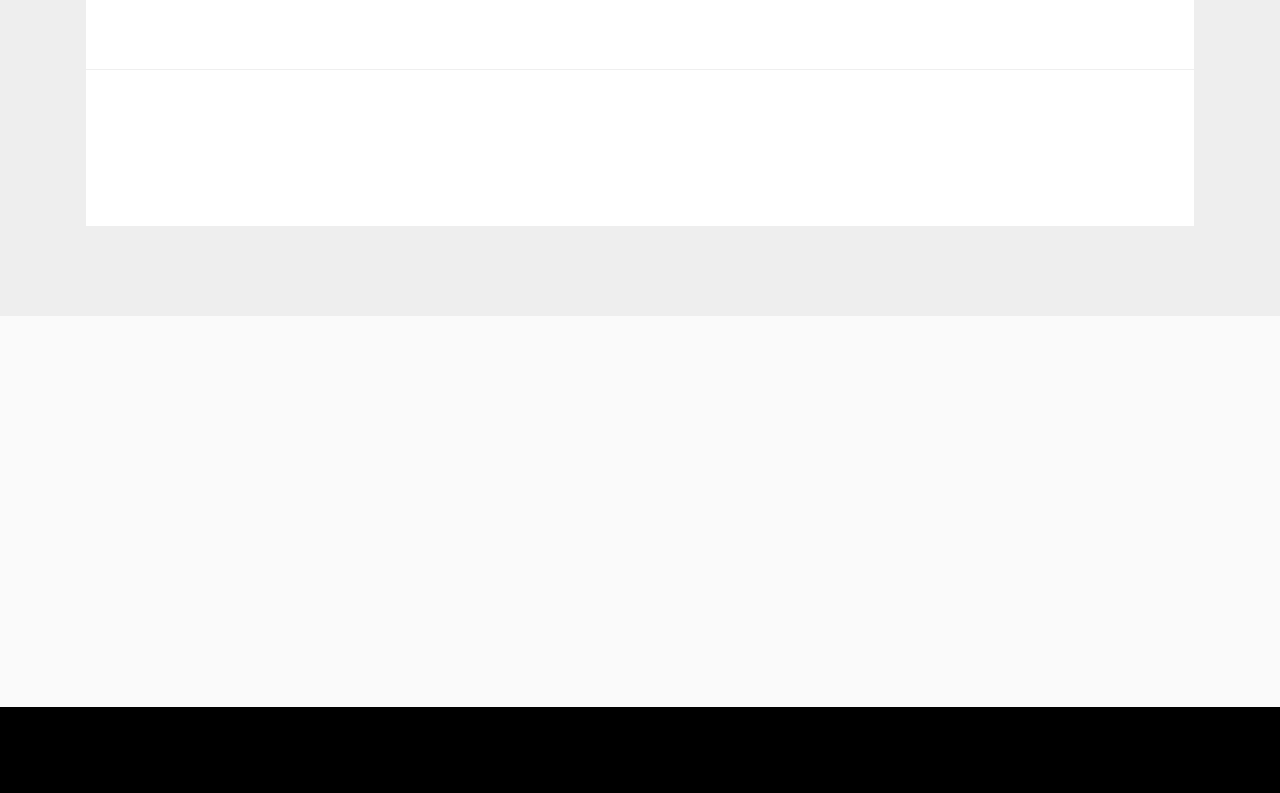
==== commit 95992e2b: "update" ====
--- a/home.html
+++ b/home.html
@@ -54,7 +54,7 @@
     </div>
 </section>
 
-<section class="engine"><a href="https://mobirise.info/l">free web templates</a></section><section class="toggle1 cid-rW9ChyD1cB" id="toggle1-d">
+<section class="engine"><a href="https://mobirise.info/d">free website maker</a></section><section class="toggle1 cid-rW9ChyD1cB" id="toggle1-d">
 
     
 
@@ -132,7 +132,7 @@
                         </div>
                         <div class="bottom-line">
                             <p class="mbr-text mbr-fonts-style m-0 b-descr display-5">
-                                <a href="https://drive.google.com/open?id=1h8T7rIrF-Vx5zPZL4PIPkehkwx_LPa7V" target="_blank">DOWNLOAD</a></p>
+                                <a href="https://drive.google.com/open?id=1h8T7rIrF-Vx5zPZL4PIPkehkwx_LPa7V" target="_blank" class="text-primary">DOWNLOAD</a></p>
                         </div>
                     </div>
                 </div>
@@ -148,7 +148,7 @@
                         </div>
                         <div class="bottom-line">
                             <p class="mbr-text mbr-fonts-style m-0 b-descr display-5">
-                                <a href="https://drive.google.com/open?id=1FUhPcZX8mt_0hw4n1C2i3-Z7vd63NP5A" target="_blank">DOWNLOAD</a></p>
+                                <a href="https://drive.google.com/open?id=1FUhPcZX8mt_0hw4n1C2i3-Z7vd63NP5A" target="_blank" class="text-primary">DOWNLOAD</a></p>
                         </div>
                     </div>
                 </div>
--- a/assets/mobirise/css/mbr-additional.css
+++ b/assets/mobirise/css/mbr-additional.css
@@ -92,7 +92,7 @@
   border-radius: 3px;
 }
 .bg-primary {
-  background-color: #ffffff !important;
+  background-color: #d92020 !important;
 }
 .bg-success {
   background-color: #f7ed4a !important;
@@ -108,23 +108,23 @@
 }
 .btn-primary,
 .btn-primary:active {
-  background-color: #ffffff !important;
-  border-color: #ffffff !important;
-  color: #808080 !important;
+  background-color: #d92020 !important;
+  border-color: #d92020 !important;
+  color: #ffffff !important;
 }
 .btn-primary:hover,
 .btn-primary:focus,
 .btn-primary.focus,
 .btn-primary.active {
-  color: #808080 !important;
-  background-color: #d9d9d9 !important;
-  border-color: #d9d9d9 !important;
+  color: #ffffff !important;
+  background-color: #961616 !important;
+  border-color: #961616 !important;
 }
 .btn-primary.disabled,
 .btn-primary:disabled {
-  color: #808080 !important;
-  background-color: #d9d9d9 !important;
-  border-color: #d9d9d9 !important;
+  color: #ffffff !important;
+  background-color: #961616 !important;
+  border-color: #961616 !important;
 }
 .btn-secondary,
 .btn-secondary:active {
@@ -272,22 +272,22 @@
 .btn-primary-outline,
 .btn-primary-outline:active {
   background: none;
-  border-color: #cccccc;
-  color: #cccccc;
+  border-color: #801313;
+  color: #801313;
 }
 .btn-primary-outline:hover,
 .btn-primary-outline:focus,
 .btn-primary-outline.focus,
 .btn-primary-outline.active {
-  color: #808080;
-  background-color: #ffffff;
-  border-color: #ffffff;
+  color: #ffffff;
+  background-color: #d92020;
+  border-color: #d92020;
 }
 .btn-primary-outline.disabled,
 .btn-primary-outline:disabled {
-  color: #808080 !important;
-  background-color: #ffffff !important;
-  border-color: #ffffff !important;
+  color: #ffffff !important;
+  background-color: #d92020 !important;
+  border-color: #d92020 !important;
 }
 .btn-secondary-outline,
 .btn-secondary-outline:active {
@@ -424,7 +424,7 @@
   border-color: #ffffff;
 }
 .text-primary {
-  color: #ffffff !important;
+  color: #d92020 !important;
 }
 .text-secondary {
   color: #ff3366 !important;
@@ -449,7 +449,7 @@
 }
 a.text-primary:hover,
 a.text-primary:focus {
-  color: #cccccc !important;
+  color: #801313 !important;
 }
 a.text-secondary:hover,
 a.text-secondary:focus {
@@ -496,20 +496,20 @@
   box-shadow: none !important;
 }
 .mbr-gallery-filter li.active .btn {
-  background-color: #ffffff;
-  border-color: #ffffff;
-  color: #8c8c8c;
+  background-color: #d92020;
+  border-color: #d92020;
+  color: #ffffff;
 }
 .mbr-gallery-filter li.active .btn:focus {
   box-shadow: none;
 }
 a,
 a:hover {
-  color: #ffffff;
+  color: #d92020;
 }
 .mbr-plan-header.bg-primary .mbr-plan-subtitle,
 .mbr-plan-header.bg-primary .mbr-plan-price-desc {
-  color: #ffffff;
+  color: #f8cdcd;
 }
 .mbr-plan-header.bg-success .mbr-plan-subtitle,
 .mbr-plan-header.bg-success .mbr-plan-price-desc {
@@ -537,7 +537,7 @@
   font-size: 1.6rem;
 }
 blockquote {
-  border-color: #ffffff;
+  border-color: #d92020;
 }
 /* Forms */
 .mbr-form .btn {
@@ -554,11 +554,11 @@
 /* Footer */
 .mbr-footer-content li::before,
 .mbr-footer .mbr-contacts li::before {
-  background: #ffffff;
+  background: #d92020;
 }
 .mbr-footer-content li a:hover,
 .mbr-footer .mbr-contacts li a:hover {
-  color: #ffffff;
+  color: #d92020;
 }
 /* Headers*/
 @media screen and (-ms-high-contrast: active), (-ms-high-contrast: none) {
@@ -568,8 +568,8 @@
 }
 .jq-selectbox li:hover,
 .jq-selectbox li.selected {
-  background-color: #ffffff;
-  color: #000000;
+  background-color: #d92020;
+  color: #ffffff;
 }
 .jq-selectbox .jq-selectbox__trigger-arrow,
 .jq-number__spin.minus:after,
@@ -581,14 +581,14 @@
 .jq-selectbox:hover .jq-selectbox__trigger-arrow,
 .jq-number__spin.minus:hover:after,
 .jq-number__spin.plus:hover:after {
-  border-top-color: #ffffff;
-  border-bottom-color: #ffffff;
+  border-top-color: #d92020;
+  border-bottom-color: #d92020;
 }
 .xdsoft_datetimepicker .xdsoft_calendar td.xdsoft_default,
 .xdsoft_datetimepicker .xdsoft_calendar td.xdsoft_current,
 .xdsoft_datetimepicker .xdsoft_timepicker .xdsoft_time_box > div > div.xdsoft_current {
-  color: #000000 !important;
-  background-color: #ffffff !important;
+  color: #ffffff !important;
+  background-color: #d92020 !important;
   box-shadow: none !important;
 }
 .xdsoft_datetimepicker .xdsoft_calendar td:hover,
@@ -617,7 +617,7 @@
   top: 50%;
   left: 50%;
   transform: translateX(-50%) translateY(-50%);
-  background-image: url("data:image/svg+xml;charset=UTF-8,%3csvg width='32' height='32' viewBox='0 0 64 64' xmlns='http://www.w3.org/2000/svg' stroke='%23ffffff' %3e%3cg fill='none' fill-rule='evenodd'%3e%3cg transform='translate(16 16)' stroke-width='2'%3e%3ccircle stroke-opacity='.5' cx='16' cy='16' r='16'/%3e%3cpath d='M32 16c0-9.94-8.06-16-16-16'%3e%3canimateTransform attributeName='transform' type='rotate' from='0 16 16' to='360 16 16' dur='1s' repeatCount='indefinite'/%3e%3c/path%3e%3c/g%3e%3c/g%3e%3c/svg%3e");
+  background-image: url("data:image/svg+xml;charset=UTF-8,%3csvg width='32' height='32' viewBox='0 0 64 64' xmlns='http://www.w3.org/2000/svg' stroke='%23d92020' %3e%3cg fill='none' fill-rule='evenodd'%3e%3cg transform='translate(16 16)' stroke-width='2'%3e%3ccircle stroke-opacity='.5' cx='16' cy='16' r='16'/%3e%3cpath d='M32 16c0-9.94-8.06-16-16-16'%3e%3canimateTransform attributeName='transform' type='rotate' from='0 16 16' to='360 16 16' dur='1s' repeatCount='indefinite'/%3e%3c/path%3e%3c/g%3e%3c/g%3e%3c/svg%3e");
 }
 section.lazy-placeholder:after {
   opacity: 0.3;
@@ -640,12 +640,16 @@
     text-align: center;
   }
 }
+.cid-rW9rh1CwvB .mbr-text,
+.cid-rW9rh1CwvB .mbr-section-btn {
+  text-align: right;
+}
 .cid-rW9wPLqoJ5 {
   background-image: url("../../../assets/images/1.png");
 }
 .cid-rW9ChyD1cB {
   padding-top: 45px;
-  padding-bottom: 30px;
+  padding-bottom: 135px;
   position: relative;
   background-image: url("../../../assets/images/1.png");
 }
--- a/assets/mobirise/css/mbr-additional.css
+++ b/assets/mobirise/css/mbr-additional.css
@@ -92,7 +92,7 @@
   border-radius: 3px;
 }
 .bg-primary {
-  background-color: #ffffff !important;
+  background-color: #d92020 !important;
 }
 .bg-success {
   background-color: #f7ed4a !important;
@@ -108,23 +108,23 @@
 }
 .btn-primary,
 .btn-primary:active {
-  background-color: #ffffff !important;
-  border-color: #ffffff !important;
-  color: #808080 !important;
+  background-color: #d92020 !important;
+  border-color: #d92020 !important;
+  color: #ffffff !important;
 }
 .btn-primary:hover,
 .btn-primary:focus,
 .btn-primary.focus,
 .btn-primary.active {
-  color: #808080 !important;
-  background-color: #d9d9d9 !important;
-  border-color: #d9d9d9 !important;
+  color: #ffffff !important;
+  background-color: #961616 !important;
+  border-color: #961616 !important;
 }
 .btn-primary.disabled,
 .btn-primary:disabled {
-  color: #808080 !important;
-  background-color: #d9d9d9 !important;
-  border-color: #d9d9d9 !important;
+  color: #ffffff !important;
+  background-color: #961616 !important;
+  border-color: #961616 !important;
 }
 .btn-secondary,
 .btn-secondary:active {
@@ -272,22 +272,22 @@
 .btn-primary-outline,
 .btn-primary-outline:active {
   background: none;
-  border-color: #cccccc;
-  color: #cccccc;
+  border-color: #801313;
+  color: #801313;
 }
 .btn-primary-outline:hover,
 .btn-primary-outline:focus,
 .btn-primary-outline.focus,
 .btn-primary-outline.active {
-  color: #808080;
-  background-color: #ffffff;
-  border-color: #ffffff;
+  color: #ffffff;
+  background-color: #d92020;
+  border-color: #d92020;
 }
 .btn-primary-outline.disabled,
 .btn-primary-outline:disabled {
-  color: #808080 !important;
-  background-color: #ffffff !important;
-  border-color: #ffffff !important;
+  color: #ffffff !important;
+  background-color: #d92020 !important;
+  border-color: #d92020 !important;
 }
 .btn-secondary-outline,
 .btn-secondary-outline:active {
@@ -424,7 +424,7 @@
   border-color: #ffffff;
 }
 .text-primary {
-  color: #ffffff !important;
+  color: #d92020 !important;
 }
 .text-secondary {
   color: #ff3366 !important;
@@ -449,7 +449,7 @@
 }
 a.text-primary:hover,
 a.text-primary:focus {
-  color: #cccccc !important;
+  color: #801313 !important;
 }
 a.text-secondary:hover,
 a.text-secondary:focus {
@@ -496,20 +496,20 @@
   box-shadow: none !important;
 }
 .mbr-gallery-filter li.active .btn {
-  background-color: #ffffff;
-  border-color: #ffffff;
-  color: #8c8c8c;
+  background-color: #d92020;
+  border-color: #d92020;
+  color: #ffffff;
 }
 .mbr-gallery-filter li.active .btn:focus {
   box-shadow: none;
 }
 a,
 a:hover {
-  color: #ffffff;
+  color: #d92020;
 }
 .mbr-plan-header.bg-primary .mbr-plan-subtitle,
 .mbr-plan-header.bg-primary .mbr-plan-price-desc {
-  color: #ffffff;
+  color: #f8cdcd;
 }
 .mbr-plan-header.bg-success .mbr-plan-subtitle,
 .mbr-plan-header.bg-success .mbr-plan-price-desc {
@@ -537,7 +537,7 @@
   font-size: 1.6rem;
 }
 blockquote {
-  border-color: #ffffff;
+  border-color: #d92020;
 }
 /* Forms */
 .mbr-form .btn {
@@ -554,11 +554,11 @@
 /* Footer */
 .mbr-footer-content li::before,
 .mbr-footer .mbr-contacts li::before {
-  background: #ffffff;
+  background: #d92020;
 }
 .mbr-footer-content li a:hover,
 .mbr-footer .mbr-contacts li a:hover {
-  color: #ffffff;
+  color: #d92020;
 }
 /* Headers*/
 @media screen and (-ms-high-contrast: active), (-ms-high-contrast: none) {
@@ -568,8 +568,8 @@
 }
 .jq-selectbox li:hover,
 .jq-selectbox li.selected {
-  background-color: #ffffff;
-  color: #000000;
+  background-color: #d92020;
+  color: #ffffff;
 }
 .jq-selectbox .jq-selectbox__trigger-arrow,
 .jq-number__spin.minus:after,
@@ -581,14 +581,14 @@
 .jq-selectbox:hover .jq-selectbox__trigger-arrow,
 .jq-number__spin.minus:hover:after,
 .jq-number__spin.plus:hover:after {
-  border-top-color: #ffffff;
-  border-bottom-color: #ffffff;
+  border-top-color: #d92020;
+  border-bottom-color: #d92020;
 }
 .xdsoft_datetimepicker .xdsoft_calendar td.xdsoft_default,
 .xdsoft_datetimepicker .xdsoft_calendar td.xdsoft_current,
 .xdsoft_datetimepicker .xdsoft_timepicker .xdsoft_time_box > div > div.xdsoft_current {
-  color: #000000 !important;
-  background-color: #ffffff !important;
+  color: #ffffff !important;
+  background-color: #d92020 !important;
   box-shadow: none !important;
 }
 .xdsoft_datetimepicker .xdsoft_calendar td:hover,
@@ -617,7 +617,7 @@
   top: 50%;
   left: 50%;
   transform: translateX(-50%) translateY(-50%);
-  background-image: url("data:image/svg+xml;charset=UTF-8,%3csvg width='32' height='32' viewBox='0 0 64 64' xmlns='http://www.w3.org/2000/svg' stroke='%23ffffff' %3e%3cg fill='none' fill-rule='evenodd'%3e%3cg transform='translate(16 16)' stroke-width='2'%3e%3ccircle stroke-opacity='.5' cx='16' cy='16' r='16'/%3e%3cpath d='M32 16c0-9.94-8.06-16-16-16'%3e%3canimateTransform attributeName='transform' type='rotate' from='0 16 16' to='360 16 16' dur='1s' repeatCount='indefinite'/%3e%3c/path%3e%3c/g%3e%3c/g%3e%3c/svg%3e");
+  background-image: url("data:image/svg+xml;charset=UTF-8,%3csvg width='32' height='32' viewBox='0 0 64 64' xmlns='http://www.w3.org/2000/svg' stroke='%23d92020' %3e%3cg fill='none' fill-rule='evenodd'%3e%3cg transform='translate(16 16)' stroke-width='2'%3e%3ccircle stroke-opacity='.5' cx='16' cy='16' r='16'/%3e%3cpath d='M32 16c0-9.94-8.06-16-16-16'%3e%3canimateTransform attributeName='transform' type='rotate' from='0 16 16' to='360 16 16' dur='1s' repeatCount='indefinite'/%3e%3c/path%3e%3c/g%3e%3c/g%3e%3c/svg%3e");
 }
 section.lazy-placeholder:after {
   opacity: 0.3;
@@ -640,12 +640,16 @@
     text-align: center;
   }
 }
+.cid-rW9rh1CwvB .mbr-text,
+.cid-rW9rh1CwvB .mbr-section-btn {
+  text-align: right;
+}
 .cid-rW9wPLqoJ5 {
   background-image: url("../../../assets/images/1.png");
 }
 .cid-rW9ChyD1cB {
   padding-top: 45px;
-  padding-bottom: 30px;
+  padding-bottom: 135px;
   position: relative;
   background-image: url("../../../assets/images/1.png");
 }
